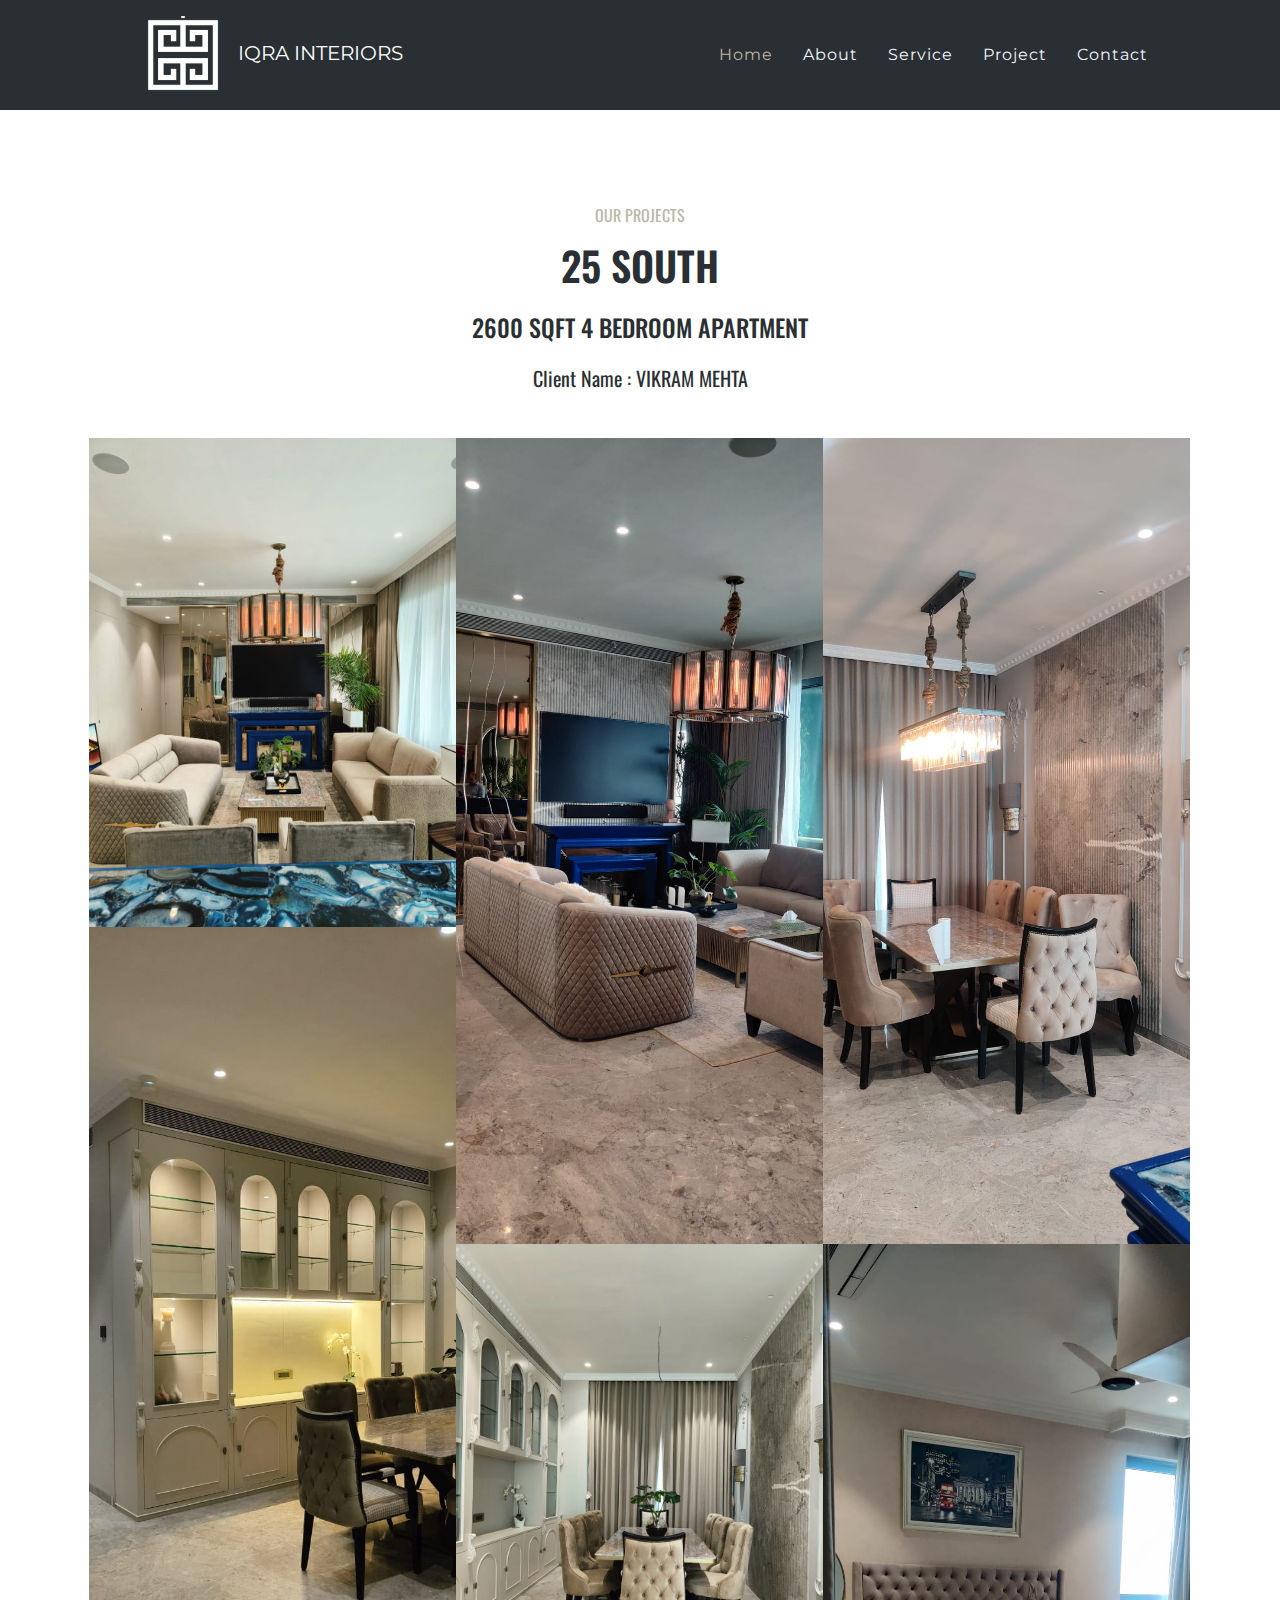
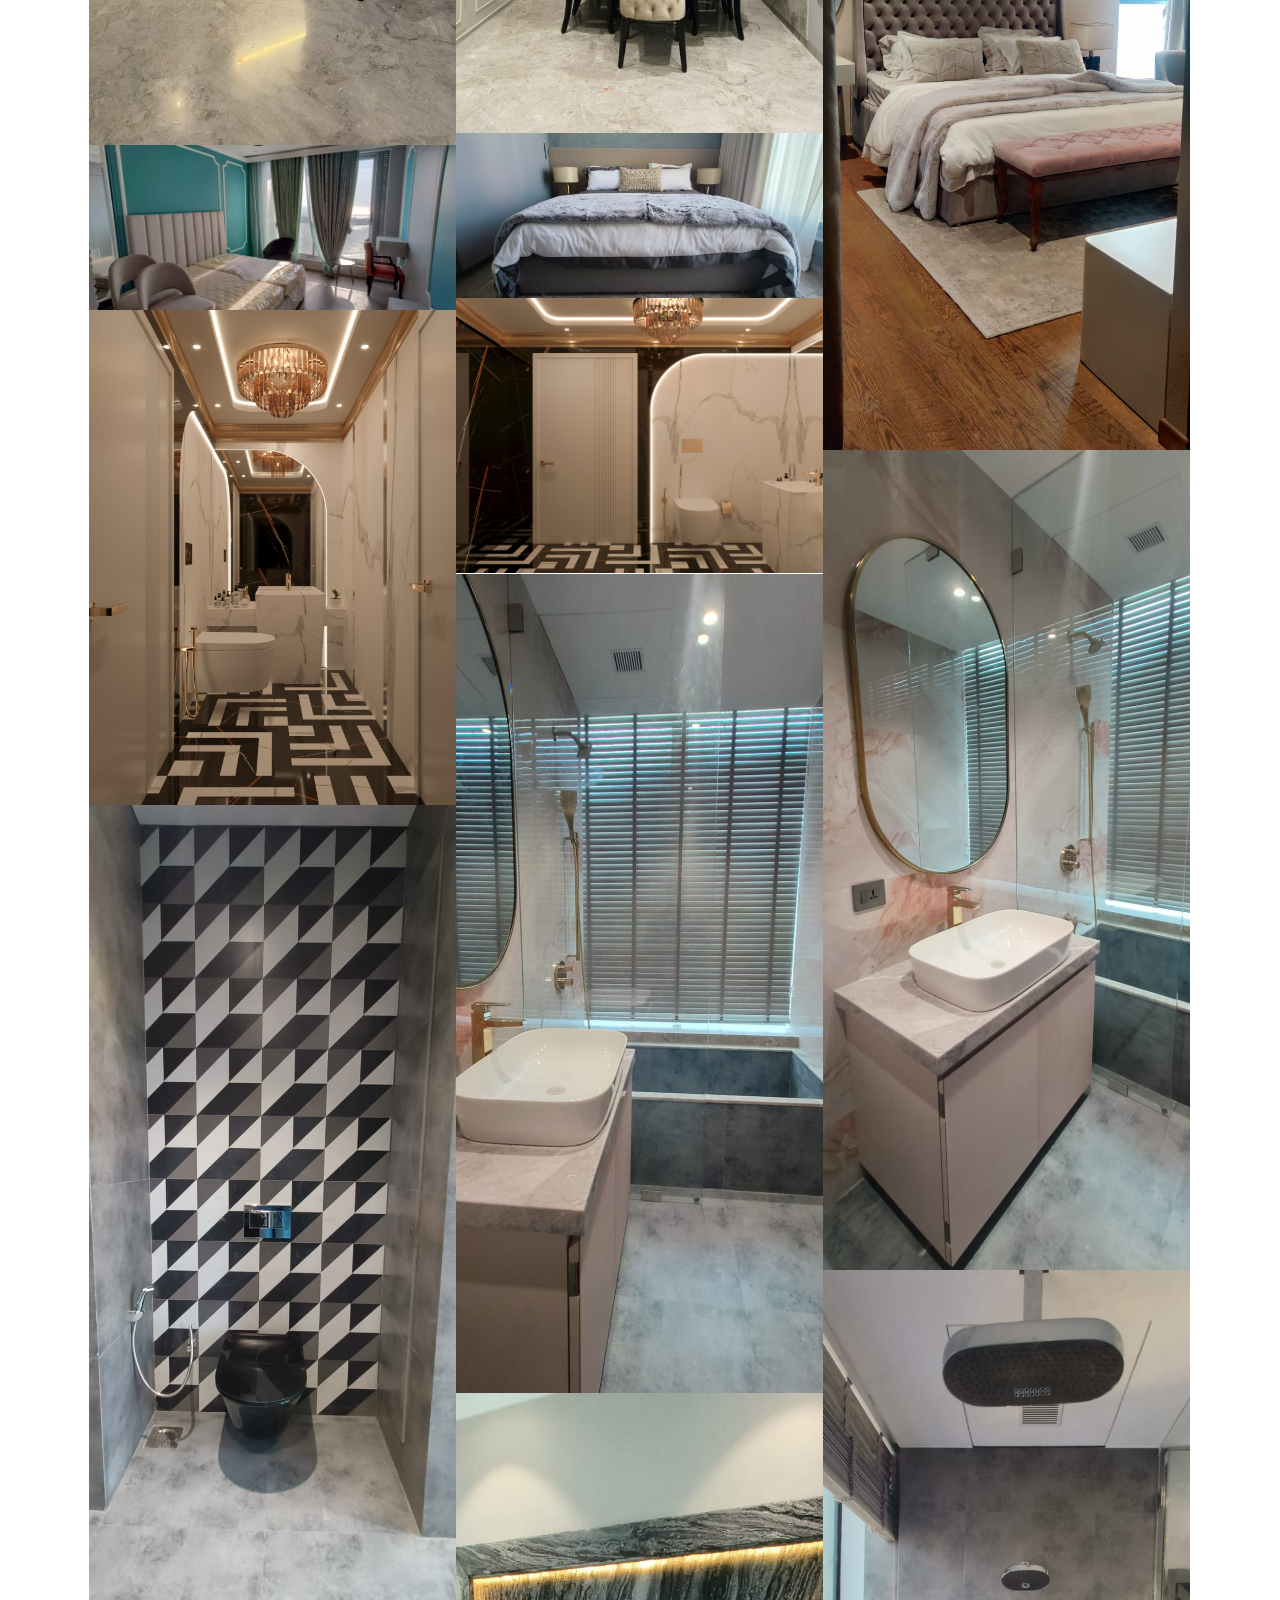
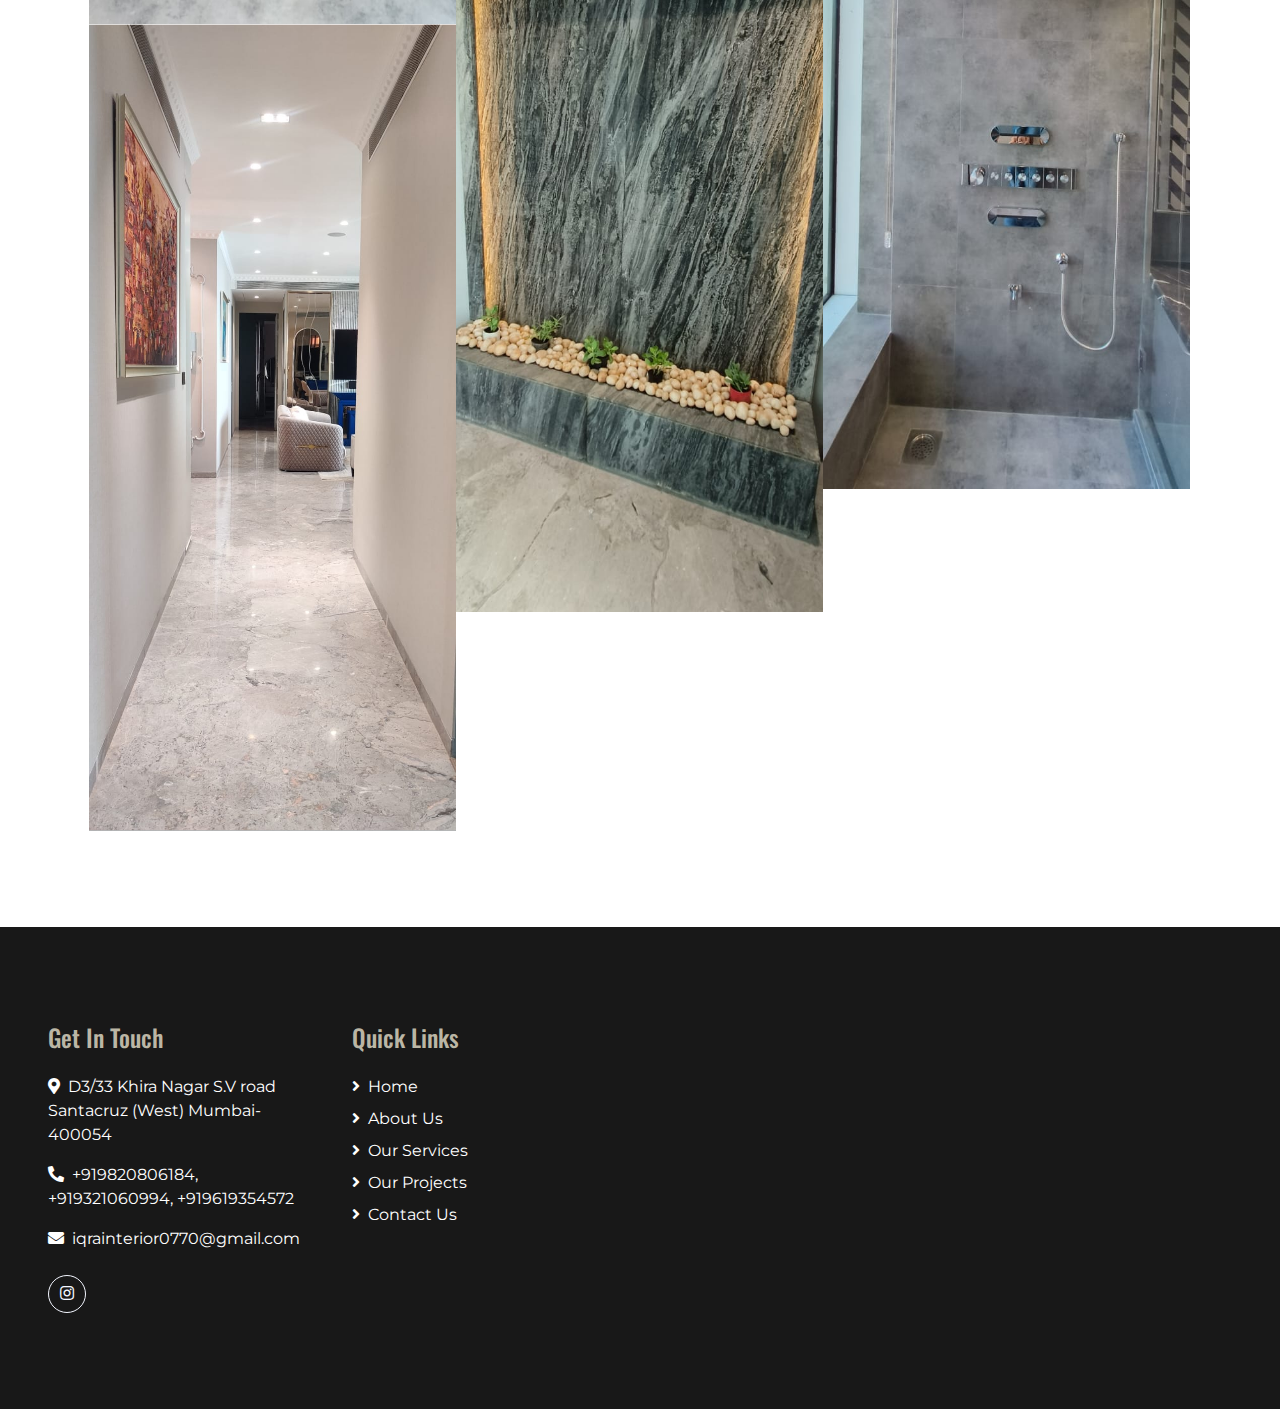
==== 25-south.html @ ab23b24f "files" ====
<!DOCTYPE html>
<html lang="en">

<head>
    <meta charset="utf-8">
    <title>IQRA INTERIORS</title>
    <meta content="width=device-width, initial-scale=1.0" name="viewport">
    <meta content="Free HTML Templates" name="keywords">
    <meta content="Free HTML Templates" name="description">

    <!-- Favicon -->
    <link href="img/logo2.png" rel="icon">

    <!-- Google Web Fonts -->
    <link href="https://fonts.googleapis.com/css2?family=Montserrat&family=Oswald:wght@400;500;600&display=swap" rel="stylesheet">

    <!-- Font Awesome -->
    <link href="https://cdnjs.cloudflare.com/ajax/libs/font-awesome/5.10.0/css/all.min.css" rel="stylesheet">

    <!-- Flaticon Font -->
    <link href="lib/flaticon/font/flaticon.css" rel="stylesheet">

    <!-- Libraries Stylesheet -->
    <link href="lib/owlcarousel/assets/owl.carousel.min.css" rel="stylesheet">
    <link href="lib/lightbox/css/lightbox.min.css" rel="stylesheet">

    <!-- Customized Bootstrap Stylesheet -->
    <link href="css/style.css" rel="stylesheet">
</head>

<body>


    <!-- Navbar Start -->
    <div class="container-fluid position-relative nav-bar p-0">
        <div class="container position-relative" style="z-index: 9;">
            <nav class="navbar navbar-expand-lg bg-secondary navbar-dark py-3 py-lg-0 pl-3 pl-lg-5">
                <a href="" class="navbar-brand">
                    <img src="img/logo2.png" alt="logo2" width="100" height="100">
                    <span class="title"> <!--style="font-family:'Courier New', Courier, monospace"-->
                        IQRA INTERIORS
                    </span>
                </a>
                <button type="button" class="navbar-toggler" data-toggle="collapse" data-target="#navbarCollapse">
                    <span class="navbar-toggler-icon"></span>
                </button>
                <div class="collapse navbar-collapse justify-content-between px-3" id="navbarCollapse">
                    <div class="navbar-nav ml-auto py-0">
                        <a href="index.html" class="nav-item nav-link active">Home</a>
                        <a href="about.html" class="nav-item nav-link">About</a>
                        <a href="service.html" class="nav-item nav-link">Service</a>
                        <a href="project.html" class="nav-item nav-link">Project</a>
                        <a href="contact.html" class="nav-item nav-link">Contact</a>
                    </div>
                </div>
            </nav>
        </div>
    </div>
    <!-- Navbar End -->


    <!-- Carousel Start -->
    <!-- <div class="container-fluid p-0">
        <div id="header-carousel" class="carousel slide" data-ride="carousel">
            <div class="carousel-inner">
                <div class="carousel-item active">
                    <img class="w-100" src="img/savoy-hall.jpg" alt="Image">
                    <div class="carousel-caption d-flex flex-column align-items-center justify-content-center">
                        <div class="p-3" style="max-width: 800px;">
                            <h4 class="text-primary text-uppercase font-weight-normal mb-md-3">Creative Interior Design</h4>
                            <h3 class="display-3 text-white mb-md-4">Improve your living space</h3>
                            <a href="" class="btn btn-primary py-md-3 px-md-5 mt-2 mt-md-4">Learn More</a>
                        </div>
                    </div>
                </div>
                <div class="carousel-item">
                    <img class="w-100" src="img/savoy-kitchen.jpg" alt="Image">
                    <div class="carousel-caption d-flex flex-column align-items-center justify-content-center">
                        <div class="p-3" style="max-width: 800px;">
                            <h4 class="text-primary text-uppercase font-weight-normal mb-md-3">Creative Interior Design</h4>
                            <h3 class="display-3 text-white mb-md-4">Modular kitchens with a creative flair</h3>
                            <a href="" class="btn btn-primary py-md-3 px-md-5 mt-2 mt-md-4">Learn More</a>
                        </div>
                    </div>
                </div>
            </div>
            <a class="carousel-control-prev" href="#header-carousel" data-slide="prev">
                <div class="btn btn-primary" style="width: 45px; height: 45px;">
                    <span class="carousel-control-prev-icon mb-n2"></span>
                </div>
            </a>
            <a class="carousel-control-next" href="#header-carousel" data-slide="next">
                <div class="btn btn-primary" style="width: 45px; height: 45px;">
                    <span class="carousel-control-next-icon mb-n2"></span>
                </div>
            </a>
        </div>
    </div> -->
    <!-- Carousel End -->



    <!-- Projects Start -->
    <div class="container-fluid py-5">
        <div class="container py-5">
            <div class="row justify-content-center">
                <div class="col-lg-6 col-md-8 col text-center mb-4">
                    <h6 class="text-primary font-weight-normal text-uppercase mb-3">Our Projects</h6>
                    <h1 class="mb-4">25 SOUTH</h1>
                    <h4 class="mb-4">2600 SQFT 4 BEDROOM APARTMENT</h4>
                    <h5 class="mb-4">Client Name : VIKRAM MEHTA</h5>
                </div>
            </div>
            <div class="row mx-1 portfolio-container">
                <div class="col-lg-4 col-md-6 col-sm-12 p-0 portfolio-item first">
                    <div class="position-relative overflow-hidden">
                        <div class="portfolio-img d-flex align-items-center justify-content-center">
                            <img class="img-fluid" src="img/25-hall2.jpeg" alt="">
                        </div>
                        <div class="portfolio-text bg-secondary d-flex flex-column align-items-center justify-content-center">
                            <h4 class="text-white mb-4"></h4>
                            <div class="d-flex align-items-center justify-content-center">
                                <!-- <a class="btn btn-outline-primary m-1" href="">
                                    <i class="fa fa-link"></i>
                                </a> -->
                                <a class="btn btn-outline-primary m-1" href="img/25-hall2.jpeg" data-lightbox="portfolio">
                                    <i class="fa fa-eye"></i>
                                </a>
                            </div>
                        </div>
                    </div>
                </div>
                <div class="col-lg-4 col-md-6 col-sm-12 p-0 portfolio-item second">
                    <div class="position-relative overflow-hidden">
                        <div class="portfolio-img d-flex align-items-center justify-content-center">
                            <img class="img-fluid" src="img/25-living.jpeg" alt="">
                        </div>
                        <div class="portfolio-text bg-secondary d-flex flex-column align-items-center justify-content-center">
                            <h4 class="text-white mb-4"></h4>
                            <div class="d-flex align-items-center justify-content-center">
                                <!-- <a class="btn btn-outline-primary m-1" href="">
                                    <i class="fa fa-link"></i>
                                </a> -->
                                <a class="btn btn-outline-primary m-1" href="img/25-living.jpeg" data-lightbox="portfolio">
                                    <i class="fa fa-eye"></i>
                                </a>
                            </div>
                        </div>
                    </div>
                </div>
                <div class="col-lg-4 col-md-6 col-sm-12 p-0 portfolio-item third">
                    <div class="position-relative overflow-hidden">
                        <div class="portfolio-img d-flex align-items-center justify-content-center">
                            <img class="img-fluid" src="img/25-dining.jpeg" alt="">
                        </div>
                        <div class="portfolio-text bg-secondary d-flex flex-column align-items-center justify-content-center">
                            <h4 class="text-white mb-4"></h4>
                            <div class="d-flex align-items-center justify-content-center">
                                <!-- <a class="btn btn-outline-primary m-1" href="">
                                    <i class="fa fa-link"></i>
                                </a> -->
                                <a class="btn btn-outline-primary m-1" href="img/25-dining.jpeg" data-lightbox="portfolio">
                                    <i class="fa fa-eye"></i>
                                </a>
                            </div>
                        </div>
                    </div>
                </div>
                <div class="col-lg-4 col-md-6 col-sm-12 p-0 portfolio-item first">
                    <div class="position-relative overflow-hidden">
                        <div class="portfolio-img d-flex align-items-center justify-content-center">
                            <img class="img-fluid" src="img/25-dining2.jpeg" alt="">
                        </div>
                        <div class="portfolio-text bg-secondary d-flex flex-column align-items-center justify-content-center">
                            <h4 class="text-white mb-4"></h4>
                            <div class="d-flex align-items-center justify-content-center">
                                <!-- <a class="btn btn-outline-primary m-1" href="">
                                    <i class="fa fa-link"></i>
                                </a> -->
                                <a class="btn btn-outline-primary m-1" href="img/25-dining2.jpeg" data-lightbox="portfolio">
                                    <i class="fa fa-eye"></i>
                                </a>
                            </div>
                        </div>
                    </div>
                </div>
                <div class="col-lg-4 col-md-6 col-sm-12 p-0 portfolio-item second">
                    <div class="position-relative overflow-hidden">
                        <div class="portfolio-img d-flex align-items-center justify-content-center">
                            <img class="img-fluid" src="img/25-dining4.jpeg" alt="">
                        </div>
                        <div class="portfolio-text bg-secondary d-flex flex-column align-items-center justify-content-center">
                            <h4 class="text-white mb-4"></h4>
                            <div class="d-flex align-items-center justify-content-center">
                                <!-- <a class="btn btn-outline-primary m-1" href="">
                                    <i class="fa fa-link"></i>
                                </a> -->
                                <a class="btn btn-outline-primary m-1" href="img/25-dining4.jpeg" data-lightbox="portfolio">
                                    <i class="fa fa-eye"></i>
                                </a>
                            </div>
                        </div>
                    </div>
                </div>
                <div class="col-lg-4 col-md-6 col-sm-12 p-0 portfolio-item third">
                    <div class="position-relative overflow-hidden">
                        <div class="portfolio-img d-flex align-items-center justify-content-center">
                            <img class="img-fluid" src="img/25-room.jpeg" alt="">
                        </div>
                        <div class="portfolio-text bg-secondary d-flex flex-column align-items-center justify-content-center">
                            <h4 class="text-white mb-4"></h4>
                            <div class="d-flex align-items-center justify-content-center">
                                <!-- <a class="btn btn-outline-primary m-1" href="">
                                    <i class="fa fa-link"></i>
                                </a> -->
                                <a class="btn btn-outline-primary m-1" href="img/25-room.jpeg" data-lightbox="portfolio">
                                    <i class="fa fa-eye"></i>
                                </a>
                            </div>
                        </div>
                    </div>
                </div>
                <div class="col-lg-4 col-md-6 col-sm-12 p-0 portfolio-item third">
                    <div class="position-relative overflow-hidden">
                        <div class="portfolio-img d-flex align-items-center justify-content-center">
                            <img class="img-fluid" src="img/25-room2.jpeg" alt="">
                        </div>
                        <div class="portfolio-text bg-secondary d-flex flex-column align-items-center justify-content-center">
                            <h4 class="text-white mb-4"></h4>
                            <div class="d-flex align-items-center justify-content-center">
                                <!-- <a class="btn btn-outline-primary m-1" href="">
                                    <i class="fa fa-link"></i>
                                </a> -->
                                <a class="btn btn-outline-primary m-1" href="img/25-room2.jpeg" data-lightbox="portfolio">
                                    <i class="fa fa-eye"></i>
                                </a>
                            </div>
                        </div>
                    </div>
                </div>
                <div class="col-lg-4 col-md-6 col-sm-12 p-0 portfolio-item third">
                    <div class="position-relative overflow-hidden">
                        <div class="portfolio-img d-flex align-items-center justify-content-center">
                            <img class="img-fluid" src="img/25-room3.jpeg" alt="">
                        </div>
                        <div class="portfolio-text bg-secondary d-flex flex-column align-items-center justify-content-center">
                            <h4 class="text-white mb-4"></h4>
                            <div class="d-flex align-items-center justify-content-center">
                                <!-- <a class="btn btn-outline-primary m-1" href="">
                                    <i class="fa fa-link"></i>
                                </a> -->
                                <a class="btn btn-outline-primary m-1" href="img/25-room3.jpeg" data-lightbox="portfolio">
                                    <i class="fa fa-eye"></i>
                                </a>
                            </div>
                        </div>
                    </div>
                </div>
                <div class="col-lg-4 col-md-6 col-sm-12 p-0 portfolio-item third">
                    <div class="position-relative overflow-hidden">
                        <div class="portfolio-img d-flex align-items-center justify-content-center">
                            <img class="img-fluid" src="img/25-bath-new (1).jpeg" alt="">
                        </div>
                        <div class="portfolio-text bg-secondary d-flex flex-column align-items-center justify-content-center">
                            <h4 class="text-white mb-4"></h4>
                            <div class="d-flex align-items-center justify-content-center">
                                <!-- <a class="btn btn-outline-primary m-1" href="">
                                    <i class="fa fa-link"></i>
                                </a> -->
                                <a class="btn btn-outline-primary m-1" href="img/25-bath-new (1).jpeg" data-lightbox="portfolio">
                                    <i class="fa fa-eye"></i>
                                </a>
                            </div>
                        </div>
                    </div>
                </div>
                <div class="col-lg-4 col-md-6 col-sm-12 p-0 portfolio-item third">
                    <div class="position-relative overflow-hidden">
                        <div class="portfolio-img d-flex align-items-center justify-content-center">
                            <img class="img-fluid" src="img/25-bath-new (2).jpeg" alt="">
                        </div>
                        <div class="portfolio-text bg-secondary d-flex flex-column align-items-center justify-content-center">
                            <h4 class="text-white mb-4"></h4>
                            <div class="d-flex align-items-center justify-content-center">
                                <!-- <a class="btn btn-outline-primary m-1" href="">
                                    <i class="fa fa-link"></i>
                                </a> -->
                                <a class="btn btn-outline-primary m-1" href="img/25-bath-new (2).jpeg" data-lightbox="portfolio">
                                    <i class="fa fa-eye"></i>
                                </a>
                            </div>
                        </div>
                    </div>
                </div>
                <div class="col-lg-4 col-md-6 col-sm-12 p-0 portfolio-item third">
                    <div class="position-relative overflow-hidden">
                        <div class="portfolio-img d-flex align-items-center justify-content-center">
                            <img class="img-fluid" src="img/25-bath.jpeg" alt="">
                        </div>
                        <div class="portfolio-text bg-secondary d-flex flex-column align-items-center justify-content-center">
                            <h4 class="text-white mb-4"></h4>
                            <div class="d-flex align-items-center justify-content-center">
                                <!-- <a class="btn btn-outline-primary m-1" href="">
                                    <i class="fa fa-link"></i>
                                </a> -->
                                <a class="btn btn-outline-primary m-1" href="img/25-bath.jpeg" data-lightbox="portfolio">
                                    <i class="fa fa-eye"></i>
                                </a>
                            </div>
                        </div>
                    </div>
                </div>
                <div class="col-lg-4 col-md-6 col-sm-12 p-0 portfolio-item third">
                    <div class="position-relative overflow-hidden">
                        <div class="portfolio-img d-flex align-items-center justify-content-center">
                            <img class="img-fluid" src="img/25-bath2.jpeg" alt="">
                        </div>
                        <div class="portfolio-text bg-secondary d-flex flex-column align-items-center justify-content-center">
                            <h4 class="text-white mb-4"></h4>
                            <div class="d-flex align-items-center justify-content-center">
                                <!-- <a class="btn btn-outline-primary m-1" href="">
                                    <i class="fa fa-link"></i>
                                </a> -->
                                <a class="btn btn-outline-primary m-1" href="img/25-bath2.jpeg" data-lightbox="portfolio">
                                    <i class="fa fa-eye"></i>
                                </a>
                            </div>
                        </div>
                    </div>
                </div>
                <div class="col-lg-4 col-md-6 col-sm-12 p-0 portfolio-item third">
                    <div class="position-relative overflow-hidden">
                        <div class="portfolio-img d-flex align-items-center justify-content-center">
                            <img class="img-fluid" src="img/25-bath3.jpeg" alt="">
                        </div>
                        <div class="portfolio-text bg-secondary d-flex flex-column align-items-center justify-content-center">
                            <h4 class="text-white mb-4"></h4>
                            <div class="d-flex align-items-center justify-content-center">
                                <!-- <a class="btn btn-outline-primary m-1" href="">
                                    <i class="fa fa-link"></i>
                                </a> -->
                                <a class="btn btn-outline-primary m-1" href="img/25-bath3.jpeg" data-lightbox="portfolio">
                                    <i class="fa fa-eye"></i>
                                </a>
                            </div>
                        </div>
                    </div>
                </div>
                <div class="col-lg-4 col-md-6 col-sm-12 p-0 portfolio-item third">
                    <div class="position-relative overflow-hidden">
                        <div class="portfolio-img d-flex align-items-center justify-content-center">
                            <img class="img-fluid" src="img/25-bath4.jpeg" alt="">
                        </div>
                        <div class="portfolio-text bg-secondary d-flex flex-column align-items-center justify-content-center">
                            <h4 class="text-white mb-4"></h4>
                            <div class="d-flex align-items-center justify-content-center">
                                <!-- <a class="btn btn-outline-primary m-1" href="">
                                    <i class="fa fa-link"></i>
                                </a> -->
                                <a class="btn btn-outline-primary m-1" href="img/25-bath4.jpeg" data-lightbox="portfolio">
                                    <i class="fa fa-eye"></i>
                                </a>
                            </div>
                        </div>
                    </div>
                </div>
                <div class="col-lg-4 col-md-6 col-sm-12 p-0 portfolio-item third">
                    <div class="position-relative overflow-hidden">
                        <div class="portfolio-img d-flex align-items-center justify-content-center">
                            <img class="img-fluid" src="img/25-entrancne.jpeg" alt="">
                        </div>
                        <div class="portfolio-text bg-secondary d-flex flex-column align-items-center justify-content-center">
                            <h4 class="text-white mb-4"></h4>
                            <div class="d-flex align-items-center justify-content-center">
                                <!-- <a class="btn btn-outline-primary m-1" href="">
                                    <i class="fa fa-link"></i>
                                </a> -->
                                <a class="btn btn-outline-primary m-1" href="img/25-entrancne.jpeg" data-lightbox="portfolio">
                                    <i class="fa fa-eye"></i>
                                </a>
                            </div>
                        </div>
                    </div>
                </div>
                <div class="col-lg-4 col-md-6 col-sm-12 p-0 portfolio-item third">
                    <div class="position-relative overflow-hidden">
                        <div class="portfolio-img d-flex align-items-center justify-content-center">
                            <img class="img-fluid" src="img/25-passage.jpeg" alt="">
                        </div>
                        <div class="portfolio-text bg-secondary d-flex flex-column align-items-center justify-content-center">
                            <h4 class="text-white mb-4"></h4>
                            <div class="d-flex align-items-center justify-content-center">
                                <!-- <a class="btn btn-outline-primary m-1" href="">
                                    <i class="fa fa-link"></i>
                                </a> -->
                                <a class="btn btn-outline-primary m-1" href="img/25-passage.jpeg" data-lightbox="portfolio">
                                    <i class="fa fa-eye"></i>
                                </a>
                            </div>
                        </div>
                    </div>
                </div>
            </div>
        </div>
    </div>
    <!-- Projects End -->




    <!-- Footer Start -->
    <div class="container-fluid bg-dark text-white py-5 px-sm-3 px-md-5">
        <div class="row pt-5">
            <div class="col-lg-3 col-md-6 mb-5">
                <h4 class="text-primary mb-4">Get In Touch</h4>
                <p><i class="fa fa-map-marker-alt mr-2"></i>D3/33 Khira Nagar S.V road Santacruz (West) Mumbai-400054</p>
                <p><i class="fa fa-phone-alt mr-2"></i>+919820806184, +919321060994, +919619354572</p>
                <p><i class="fa fa-envelope mr-2"></i>iqrainterior0770@gmail.com</p>
                <div class="d-flex justify-content-start mt-4">
                    <!-- <a class="btn btn-outline-light rounded-circle text-center mr-2 px-0" style="width: 38px; height: 38px;" href="#"><i class="fab fa-twitter"></i></a>
                    <a class="btn btn-outline-light rounded-circle text-center mr-2 px-0" style="width: 38px; height: 38px;" href="#"><i class="fab fa-facebook-f"></i></a>
                    <a class="btn btn-outline-light rounded-circle text-center mr-2 px-0" style="width: 38px; height: 38px;" href="#"><i class="fab fa-linkedin-in"></i></a> -->
                    <a class="btn btn-outline-light rounded-circle text-center mr-2 px-0" style="width: 38px; height: 38px;" href="https://www.instagram.com/iqrainterior0770/?utm_source=qr&igsh=MXN2aGV3ZG82OXl6aw%3D%3D"><i class="fab fa-instagram"></i></a>
                </div>
            </div>
            <div class="col-lg-3 col-md-6 mb-5">
                <h4 class="text-primary mb-4">Quick Links</h4>
                <div class="d-flex flex-column justify-content-start">
                    <a class="text-white mb-2" href="index.html"><i class="fa fa-angle-right mr-2"></i>Home</a>
                    <a class="text-white mb-2" href="about.html"><i class="fa fa-angle-right mr-2"></i>About Us</a>
                    <a class="text-white mb-2" href="service.html"><i class="fa fa-angle-right mr-2"></i>Our Services</a>
                    <a class="text-white mb-2" href="project.html"><i class="fa fa-angle-right mr-2"></i>Our Projects</a>
                    <a class="text-white" href="contact.html"><i class="fa fa-angle-right mr-2"></i>Contact Us</a>
                </div>
            </div>
        </div>
    </div>
    <!-- Footer End -->


    <!-- Back to Top -->
    <a href="#" class="btn btn-lg btn-primary back-to-top"><i class="fa fa-angle-double-up"></i></a>


    <!-- JavaScript Libraries -->
    <script src="https://code.jquery.com/jquery-3.4.1.min.js"></script>
    <script src="https://stackpath.bootstrapcdn.com/bootstrap/4.4.1/js/bootstrap.bundle.min.js"></script>
    <script src="lib/easing/easing.min.js"></script>
    <script src="lib/owlcarousel/owl.carousel.min.js"></script>
    <script src="lib/isotope/isotope.pkgd.min.js"></script>
    <script src="lib/lightbox/js/lightbox.min.js"></script>

    <!-- Contact Javascript File -->
    <script src="mail/jqBootstrapValidation.min.js"></script>
    <script src="mail/contact.js"></script>

    <!-- Template Javascript -->
    <script src="js/main.js"></script>

    <!--New code for refresh and no overlay with footer-->
    <script src="path/to/jquery.min.js"></script> <!-- Add jQuery -->
    <script src="path/to/bootstrap.bundle.min.js"></script> <!-- Add Bootstrap JS -->
    <script src="path/to/lightbox-plus-jquery.min.js"></script> <!-- Add Lightbox JS -->
    <script>
        $(document).ready(function() {
            // Ensure images are fully loaded before adjusting the layout
            $('img').on('load', function() {
                // Code to adjust layout or reflow
                $('.portfolio-container').masonry({
                    itemSelector: '.portfolio-item'
                });
            }).each(function() {
                if (this.complete) $(this).trigger('load');
            });
        });
    </script>
</body>

</html>
---- lib/flaticon/font/flaticon.css ----
@font-face {
  font-family: "Flaticon";
  src: url("./Flaticon.eot");
  src: url("./Flaticon.eot?#iefix") format("embedded-opentype"),
       url("./Flaticon.woff2") format("woff2"),
       url("./Flaticon.woff") format("woff"),
       url("./Flaticon.ttf") format("truetype"),
       url("./Flaticon.svg#Flaticon") format("svg");
  font-weight: normal;
  font-style: normal;
}

@media screen and (-webkit-min-device-pixel-ratio:0) {
  @font-face {
    font-family: "Flaticon";
    src: url("./Flaticon.svg#Flaticon") format("svg");
  }
}

[class^="flaticon-"]:before, [class*=" flaticon-"]:before,
[class^="flaticon-"]:after, [class*=" flaticon-"]:after {
  font-family: Flaticon;
        font-size: 20px;
font-style: normal;
margin-left: 20px;
}

.flaticon-stairs:before { content: "\f100"; }
.flaticon-living-room:before { content: "\f101"; }
.flaticon-brickwall:before { content: "\f102"; }
.flaticon-kitchen:before { content: "\f103"; }
.flaticon-bedroom:before { content: "\f104"; }
.flaticon-house:before { content: "\f105"; }
.flaticon-bathroom:before { content: "\f106"; }
.flaticon-office:before { content: "\f107"; }
.flaticon-email:before { content: "\f108"; }
.flaticon-telephone:before { content: "\f109"; }
---- css/style.css ----
/******* Bootstrap Theming ********/
/*!
 * Bootstrap v4.5.3 (https://getbootstrap.com/)
 * Copyright 2011-2020 The Bootstrap Authors
 * Copyright 2011-2020 Twitter, Inc.
 * Licensed under MIT (https://github.com/twbs/bootstrap/blob/main/LICENSE)
 */
:root {
  --blue: #007bff;
  --indigo: #6610f2;
  --purple: #6f42c1;
  --pink: #e83e8c;
  --red: #dc3545;
  --orange: #fd7e14;
  --yellow: #ffc107;
  --green: #28a745;
  --teal: #20c997;
  --cyan: #17a2b8;
  --white: #fff;
  --gray: #6c757d;
  --gray-dark: #343a40;
  --primary: #BBB6A5;
  --secondary: #2A2F33;
  --success: #28a745;
  --info: #17a2b8;
  --warning: #ffc107;
  --danger: #dc3545;
  --light: #F3F6FF;
  --dark: #181818;
  --breakpoint-xs: 0;
  --breakpoint-sm: 576px;
  --breakpoint-md: 768px;
  --breakpoint-lg: 992px;
  --breakpoint-xl: 1200px;
  --font-family-sans-serif: "Montserrat", sans-serif;
  --font-family-monospace: SFMono-Regular, Menlo, Monaco, Consolas, "Liberation Mono", "Courier New", monospace;
}

*,
*::before,
*::after {
  box-sizing: border-box;
}

html {
  font-family: sans-serif;
  line-height: 1.15;
  -webkit-text-size-adjust: 100%;
  -webkit-tap-highlight-color: rgba(0, 0, 0, 0);
}

article, aside, figcaption, figure, footer, header, hgroup, main, nav, section {
  display: block;
}

body {
  margin: 0;
  font-family: "Montserrat", sans-serif;
  font-size: 1rem;
  font-weight: 400;
  line-height: 1.5;
  color: #777777;
  text-align: left;
  background-color: #fff;
}

[tabindex="-1"]:focus:not(:focus-visible) {
  outline: 0 !important;
}

hr {
  box-sizing: content-box;
  height: 0;
  overflow: visible;
}

h1, h2, h3, h4, h5, h6 {
  margin-top: 0;
  margin-bottom: 0.5rem;
}

p {
  margin-top: 0;
  margin-bottom: 1rem;
}

abbr[title],
abbr[data-original-title] {
  text-decoration: underline;
  text-decoration: underline dotted;
  cursor: help;
  border-bottom: 0;
  text-decoration-skip-ink: none;
}

address {
  margin-bottom: 1rem;
  font-style: normal;
  line-height: inherit;
}

ol,
ul,
dl {
  margin-top: 0;
  margin-bottom: 1rem;
}

ol ol,
ul ul,
ol ul,
ul ol {
  margin-bottom: 0;
}

dt {
  font-weight: 700;
}

dd {
  margin-bottom: .5rem;
  margin-left: 0;
}

blockquote {
  margin: 0 0 1rem;
}

b,
strong {
  font-weight: bolder;
}

small {
  font-size: 80%;
}

sub,
sup {
  position: relative;
  font-size: 75%;
  line-height: 0;
  vertical-align: baseline;
}

sub {
  bottom: -.25em;
}

sup {
  top: -.5em;
}

a {
  color: #BBB6A5;
  text-decoration: none;
  background-color: transparent;
}

a:hover {
  color: #cc902a;
  text-decoration: underline;
}

a:not([href]):not([class]) {
  color: inherit;
  text-decoration: none;
}

a:not([href]):not([class]):hover {
  color: inherit;
  text-decoration: none;
}

pre,
code,
kbd,
samp {
  font-family: SFMono-Regular, Menlo, Monaco, Consolas, "Liberation Mono", "Courier New", monospace;
  font-size: 1em;
}

pre {
  margin-top: 0;
  margin-bottom: 1rem;
  overflow: auto;
  -ms-overflow-style: scrollbar;
}

figure {
  margin: 0 0 1rem;
}

img {
  vertical-align: middle;
  border-style: none;
}

svg {
  overflow: hidden;
  vertical-align: middle;
}

table {
  border-collapse: collapse;
}

caption {
  padding-top: 0.75rem;
  padding-bottom: 0.75rem;
  color: #6c757d;
  text-align: left;
  caption-side: bottom;
}

th {
  text-align: inherit;
  text-align: -webkit-match-parent;
}

label {
  display: inline-block;
  margin-bottom: 0.5rem;
}

button {
  border-radius: 0;
}

button:focus {
  outline: 1px dotted;
  outline: 5px auto -webkit-focus-ring-color;
}

input,
button,
select,
optgroup,
textarea {
  margin: 0;
  font-family: inherit;
  font-size: inherit;
  line-height: inherit;
}

button,
input {
  overflow: visible;
}

button,
select {
  text-transform: none;
}

[role="button"] {
  cursor: pointer;
}

select {
  word-wrap: normal;
}

button,
[type="button"],
[type="reset"],
[type="submit"] {
  -webkit-appearance: button;
}

button:not(:disabled),
[type="button"]:not(:disabled),
[type="reset"]:not(:disabled),
[type="submit"]:not(:disabled) {
  cursor: pointer;
}

button::-moz-focus-inner,
[type="button"]::-moz-focus-inner,
[type="reset"]::-moz-focus-inner,
[type="submit"]::-moz-focus-inner {
  padding: 0;
  border-style: none;
}

input[type="radio"],
input[type="checkbox"] {
  box-sizing: border-box;
  padding: 0;
}

textarea {
  overflow: auto;
  resize: vertical;
}

fieldset {
  min-width: 0;
  padding: 0;
  margin: 0;
  border: 0;
}

legend {
  display: block;
  width: 100%;
  max-width: 100%;
  padding: 0;
  margin-bottom: .5rem;
  font-size: 1.5rem;
  line-height: inherit;
  color: inherit;
  white-space: normal;
}

@media (max-width: 1200px) {
  legend {
    font-size: calc(1.275rem + 0.3vw) ;
  }
}

progress {
  vertical-align: baseline;
}

[type="number"]::-webkit-inner-spin-button,
[type="number"]::-webkit-outer-spin-button {
  height: auto;
}

[type="search"] {
  outline-offset: -2px;
  -webkit-appearance: none;
}

[type="search"]::-webkit-search-decoration {
  -webkit-appearance: none;
}

::-webkit-file-upload-button {
  font: inherit;
  -webkit-appearance: button;
}

output {
  display: inline-block;
}

summary {
  display: list-item;
  cursor: pointer;
}

template {
  display: none;
}

[hidden] {
  display: none !important;
}

h1, h2, h3, h4, h5, h6,
.h1, .h2, .h3, .h4, .h5, .h6 {
  margin-bottom: 0.5rem;
  font-family: "Oswald", sans-serif;
  font-weight: 500;
  line-height: 1.2;
  color: #2A2F33;
}

h1, .h1 {
  font-size: 2.5rem;
}

@media (max-width: 1200px) {
  h1, .h1 {
    font-size: calc(1.375rem + 1.5vw) ;
  }
}

h2, .h2 {
  font-size: 2rem;
}

@media (max-width: 1200px) {
  h2, .h2 {
    font-size: calc(1.325rem + 0.9vw) ;
  }
}

h3, .h3 {
  font-size: 1.75rem;
}

@media (max-width: 1200px) {
  h3, .h3 {
    font-size: calc(1.3rem + 0.6vw) ;
  }
}

h4, .h4 {
  font-size: 1.5rem;
}

@media (max-width: 1200px) {
  h4, .h4 {
    font-size: calc(1.275rem + 0.3vw) ;
  }
}

h5, .h5 {
  font-size: 1.25rem;
}

h6, .h6 {
  font-size: 1rem;
}

.lead {
  font-size: 1.25rem;
  font-weight: 300;
}

.display-1 {
  font-size: 6rem;
  font-weight: 300;
  line-height: 1.2;
}

@media (max-width: 1200px) {
  .display-1 {
    font-size: calc(1.725rem + 5.7vw) ;
  }
}

.display-2 {
  font-size: 5.5rem;
  font-weight: 300;
  line-height: 1.2;
}

@media (max-width: 1200px) {
  .display-2 {
    font-size: calc(1.675rem + 5.1vw) ;
  }
}

.display-3 {
  font-size: 4.5rem;
  font-weight: 300;
  line-height: 1.2;
}

@media (max-width: 1200px) {
  .display-3 {
    font-size: calc(1.575rem + 3.9vw) ;
  }
}

.display-4 {
  font-size: 3.5rem;
  font-weight: 300;
  line-height: 1.2;
}

@media (max-width: 1200px) {
  .display-4 {
    font-size: calc(1.475rem + 2.7vw) ;
  }
}

hr {
  margin-top: 1rem;
  margin-bottom: 1rem;
  border: 0;
  border-top: 1px solid rgba(0, 0, 0, 0.1);
}

small,
.small {
  font-size: 80%;
  font-weight: 400;
}

mark,
.mark {
  padding: 0.2em;
  background-color: #fcf8e3;
}

.list-unstyled {
  padding-left: 0;
  list-style: none;
}

.list-inline {
  padding-left: 0;
  list-style: none;
}

.list-inline-item {
  display: inline-block;
}

.list-inline-item:not(:last-child) {
  margin-right: 0.5rem;
}

.initialism {
  font-size: 90%;
  text-transform: uppercase;
}

.blockquote {
  margin-bottom: 1rem;
  font-size: 1.25rem;
}

.blockquote-footer {
  display: block;
  font-size: 80%;
  color: #6c757d;
}

.blockquote-footer::before {
  content: "\2014\00A0";
}

.img-fluid {
  max-width: 100%;
  height: auto;
}

.img-thumbnail {
  padding: 0.25rem;
  background-color: #fff;
  border: 1px solid #dee2e6;
  max-width: 100%;
  height: auto;
}

.figure {
  display: inline-block;
}

.figure-img {
  margin-bottom: 0.5rem;
  line-height: 1;
}

.figure-caption {
  font-size: 90%;
  color: #6c757d;
}

code {
  font-size: 87.5%;
  color: #e83e8c;
  word-wrap: break-word;
}

a > code {
  color: inherit;
}

kbd {
  padding: 0.2rem 0.4rem;
  font-size: 87.5%;
  color: #fff;
  background-color: #212529;
}

kbd kbd {
  padding: 0;
  font-size: 100%;
  font-weight: 700;
}

pre {
  display: block;
  font-size: 87.5%;
  color: #212529;
}

pre code {
  font-size: inherit;
  color: inherit;
  word-break: normal;
}

.pre-scrollable {
  max-height: 340px;
  overflow-y: scroll;
}

.container,
.container-fluid,
.container-sm,
.container-md,
.container-lg,
.container-xl {
  width: 100%;
  padding-right: 15px;
  padding-left: 15px;
  margin-right: auto;
  margin-left: auto;
}

@media (min-width: 576px) {
  .container, .container-sm {
    max-width: 540px;
  }
}

@media (min-width: 768px) {
  .container, .container-sm, .container-md {
    max-width: 720px;
  }
}

@media (min-width: 992px) {
  .container, .container-sm, .container-md, .container-lg {
    max-width: 960px;
  }
}

@media (min-width: 1200px) {
  .container, .container-sm, .container-md, .container-lg, .container-xl {
    max-width: 1140px;
  }
}

.row {
  display: flex;
  flex-wrap: wrap;
  margin-right: -15px;
  margin-left: -15px;
}

.no-gutters {
  margin-right: 0;
  margin-left: 0;
}

.no-gutters > .col,
.no-gutters > [class*="col-"] {
  padding-right: 0;
  padding-left: 0;
}

.col-1, .col-2, .col-3, .col-4, .col-5, .col-6, .col-7, .col-8, .col-9, .col-10, .col-11, .col-12, .col,
.col-auto, .col-sm-1, .col-sm-2, .col-sm-3, .col-sm-4, .col-sm-5, .col-sm-6, .col-sm-7, .col-sm-8, .col-sm-9, .col-sm-10, .col-sm-11, .col-sm-12, .col-sm,
.col-sm-auto, .col-md-1, .col-md-2, .col-md-3, .col-md-4, .col-md-5, .col-md-6, .col-md-7, .col-md-8, .col-md-9, .col-md-10, .col-md-11, .col-md-12, .col-md,
.col-md-auto, .col-lg-1, .col-lg-2, .col-lg-3, .col-lg-4, .col-lg-5, .col-lg-6, .col-lg-7, .col-lg-8, .col-lg-9, .col-lg-10, .col-lg-11, .col-lg-12, .col-lg,
.col-lg-auto, .col-xl-1, .col-xl-2, .col-xl-3, .col-xl-4, .col-xl-5, .col-xl-6, .col-xl-7, .col-xl-8, .col-xl-9, .col-xl-10, .col-xl-11, .col-xl-12, .col-xl,
.col-xl-auto {
  position: relative;
  width: 100%;
  padding-right: 15px;
  padding-left: 15px;
}

.col {
  flex-basis: 0;
  flex-grow: 1;
  max-width: 100%;
}

.row-cols-1 > * {
  flex: 0 0 100%;
  max-width: 100%;
}

.row-cols-2 > * {
  flex: 0 0 50%;
  max-width: 50%;
}

.row-cols-3 > * {
  flex: 0 0 33.33333%;
  max-width: 33.33333%;
}

.row-cols-4 > * {
  flex: 0 0 25%;
  max-width: 25%;
}

.row-cols-5 > * {
  flex: 0 0 20%;
  max-width: 20%;
}

.row-cols-6 > * {
  flex: 0 0 16.66667%;
  max-width: 16.66667%;
}

.col-auto {
  flex: 0 0 auto;
  width: auto;
  max-width: 100%;
}

.col-1 {
  flex: 0 0 8.33333%;
  max-width: 8.33333%;
}

.col-2 {
  flex: 0 0 16.66667%;
  max-width: 16.66667%;
}

.col-3 {
  flex: 0 0 25%;
  max-width: 25%;
}

.col-4 {
  flex: 0 0 33.33333%;
  max-width: 33.33333%;
}

.col-5 {
  flex: 0 0 41.66667%;
  max-width: 41.66667%;
}

.col-6 {
  flex: 0 0 50%;
  max-width: 50%;
}

.col-7 {
  flex: 0 0 58.33333%;
  max-width: 58.33333%;
}

.col-8 {
  flex: 0 0 66.66667%;
  max-width: 66.66667%;
}

.col-9 {
  flex: 0 0 75%;
  max-width: 75%;
}

.col-10 {
  flex: 0 0 83.33333%;
  max-width: 83.33333%;
}

.col-11 {
  flex: 0 0 91.66667%;
  max-width: 91.66667%;
}

.col-12 {
  flex: 0 0 100%;
  max-width: 100%;
}

.order-first {
  order: -1;
}

.order-last {
  order: 13;
}

.order-0 {
  order: 0;
}

.order-1 {
  order: 1;
}

.order-2 {
  order: 2;
}

.order-3 {
  order: 3;
}

.order-4 {
  order: 4;
}

.order-5 {
  order: 5;
}

.order-6 {
  order: 6;
}

.order-7 {
  order: 7;
}

.order-8 {
  order: 8;
}

.order-9 {
  order: 9;
}

.order-10 {
  order: 10;
}

.order-11 {
  order: 11;
}

.order-12 {
  order: 12;
}

.offset-1 {
  margin-left: 8.33333%;
}

.offset-2 {
  margin-left: 16.66667%;
}

.offset-3 {
  margin-left: 25%;
}

.offset-4 {
  margin-left: 33.33333%;
}

.offset-5 {
  margin-left: 41.66667%;
}

.offset-6 {
  margin-left: 50%;
}

.offset-7 {
  margin-left: 58.33333%;
}

.offset-8 {
  margin-left: 66.66667%;
}

.offset-9 {
  margin-left: 75%;
}

.offset-10 {
  margin-left: 83.33333%;
}

.offset-11 {
  margin-left: 91.66667%;
}

@media (min-width: 576px) {
  .col-sm {
    flex-basis: 0;
    flex-grow: 1;
    max-width: 100%;
  }
  .row-cols-sm-1 > * {
    flex: 0 0 100%;
    max-width: 100%;
  }
  .row-cols-sm-2 > * {
    flex: 0 0 50%;
    max-width: 50%;
  }
  .row-cols-sm-3 > * {
    flex: 0 0 33.33333%;
    max-width: 33.33333%;
  }
  .row-cols-sm-4 > * {
    flex: 0 0 25%;
    max-width: 25%;
  }
  .row-cols-sm-5 > * {
    flex: 0 0 20%;
    max-width: 20%;
  }
  .row-cols-sm-6 > * {
    flex: 0 0 16.66667%;
    max-width: 16.66667%;
  }
  .col-sm-auto {
    flex: 0 0 auto;
    width: auto;
    max-width: 100%;
  }
  .col-sm-1 {
    flex: 0 0 8.33333%;
    max-width: 8.33333%;
  }
  .col-sm-2 {
    flex: 0 0 16.66667%;
    max-width: 16.66667%;
  }
  .col-sm-3 {
    flex: 0 0 25%;
    max-width: 25%;
  }
  .col-sm-4 {
    flex: 0 0 33.33333%;
    max-width: 33.33333%;
  }
  .col-sm-5 {
    flex: 0 0 41.66667%;
    max-width: 41.66667%;
  }
  .col-sm-6 {
    flex: 0 0 50%;
    max-width: 50%;
  }
  .col-sm-7 {
    flex: 0 0 58.33333%;
    max-width: 58.33333%;
  }
  .col-sm-8 {
    flex: 0 0 66.66667%;
    max-width: 66.66667%;
  }
  .col-sm-9 {
    flex: 0 0 75%;
    max-width: 75%;
  }
  .col-sm-10 {
    flex: 0 0 83.33333%;
    max-width: 83.33333%;
  }
  .col-sm-11 {
    flex: 0 0 91.66667%;
    max-width: 91.66667%;
  }
  .col-sm-12 {
    flex: 0 0 100%;
    max-width: 100%;
  }
  .order-sm-first {
    order: -1;
  }
  .order-sm-last {
    order: 13;
  }
  .order-sm-0 {
    order: 0;
  }
  .order-sm-1 {
    order: 1;
  }
  .order-sm-2 {
    order: 2;
  }
  .order-sm-3 {
    order: 3;
  }
  .order-sm-4 {
    order: 4;
  }
  .order-sm-5 {
    order: 5;
  }
  .order-sm-6 {
    order: 6;
  }
  .order-sm-7 {
    order: 7;
  }
  .order-sm-8 {
    order: 8;
  }
  .order-sm-9 {
    order: 9;
  }
  .order-sm-10 {
    order: 10;
  }
  .order-sm-11 {
    order: 11;
  }
  .order-sm-12 {
    order: 12;
  }
  .offset-sm-0 {
    margin-left: 0;
  }
  .offset-sm-1 {
    margin-left: 8.33333%;
  }
  .offset-sm-2 {
    margin-left: 16.66667%;
  }
  .offset-sm-3 {
    margin-left: 25%;
  }
  .offset-sm-4 {
    margin-left: 33.33333%;
  }
  .offset-sm-5 {
    margin-left: 41.66667%;
  }
  .offset-sm-6 {
    margin-left: 50%;
  }
  .offset-sm-7 {
    margin-left: 58.33333%;
  }
  .offset-sm-8 {
    margin-left: 66.66667%;
  }
  .offset-sm-9 {
    margin-left: 75%;
  }
  .offset-sm-10 {
    margin-left: 83.33333%;
  }
  .offset-sm-11 {
    margin-left: 91.66667%;
  }
}

@media (min-width: 768px) {
  .col-md {
    flex-basis: 0;
    flex-grow: 1;
    max-width: 100%;
  }
  .row-cols-md-1 > * {
    flex: 0 0 100%;
    max-width: 100%;
  }
  .row-cols-md-2 > * {
    flex: 0 0 50%;
    max-width: 50%;
  }
  .row-cols-md-3 > * {
    flex: 0 0 33.33333%;
    max-width: 33.33333%;
  }
  .row-cols-md-4 > * {
    flex: 0 0 25%;
    max-width: 25%;
  }
  .row-cols-md-5 > * {
    flex: 0 0 20%;
    max-width: 20%;
  }
  .row-cols-md-6 > * {
    flex: 0 0 16.66667%;
    max-width: 16.66667%;
  }
  .col-md-auto {
    flex: 0 0 auto;
    width: auto;
    max-width: 100%;
  }
  .col-md-1 {
    flex: 0 0 8.33333%;
    max-width: 8.33333%;
  }
  .col-md-2 {
    flex: 0 0 16.66667%;
    max-width: 16.66667%;
  }
  .col-md-3 {
    flex: 0 0 25%;
    max-width: 25%;
  }
  .col-md-4 {
    flex: 0 0 33.33333%;
    max-width: 33.33333%;
  }
  .col-md-5 {
    flex: 0 0 41.66667%;
    max-width: 41.66667%;
  }
  .col-md-6 {
    flex: 0 0 50%;
    max-width: 50%;
  }
  .col-md-7 {
    flex: 0 0 58.33333%;
    max-width: 58.33333%;
  }
  .col-md-8 {
    flex: 0 0 66.66667%;
    max-width: 66.66667%;
  }
  .col-md-9 {
    flex: 0 0 75%;
    max-width: 75%;
  }
  .col-md-10 {
    flex: 0 0 83.33333%;
    max-width: 83.33333%;
  }
  .col-md-11 {
    flex: 0 0 91.66667%;
    max-width: 91.66667%;
  }
  .col-md-12 {
    flex: 0 0 100%;
    max-width: 100%;
  }
  .order-md-first {
    order: -1;
  }
  .order-md-last {
    order: 13;
  }
  .order-md-0 {
    order: 0;
  }
  .order-md-1 {
    order: 1;
  }
  .order-md-2 {
    order: 2;
  }
  .order-md-3 {
    order: 3;
  }
  .order-md-4 {
    order: 4;
  }
  .order-md-5 {
    order: 5;
  }
  .order-md-6 {
    order: 6;
  }
  .order-md-7 {
    order: 7;
  }
  .order-md-8 {
    order: 8;
  }
  .order-md-9 {
    order: 9;
  }
  .order-md-10 {
    order: 10;
  }
  .order-md-11 {
    order: 11;
  }
  .order-md-12 {
    order: 12;
  }
  .offset-md-0 {
    margin-left: 0;
  }
  .offset-md-1 {
    margin-left: 8.33333%;
  }
  .offset-md-2 {
    margin-left: 16.66667%;
  }
  .offset-md-3 {
    margin-left: 25%;
  }
  .offset-md-4 {
    margin-left: 33.33333%;
  }
  .offset-md-5 {
    margin-left: 41.66667%;
  }
  .offset-md-6 {
    margin-left: 50%;
  }
  .offset-md-7 {
    margin-left: 58.33333%;
  }
  .offset-md-8 {
    margin-left: 66.66667%;
  }
  .offset-md-9 {
    margin-left: 75%;
  }
  .offset-md-10 {
    margin-left: 83.33333%;
  }
  .offset-md-11 {
    margin-left: 91.66667%;
  }
}

@media (min-width: 992px) {
  .col-lg {
    flex-basis: 0;
    flex-grow: 1;
    max-width: 100%;
  }
  .row-cols-lg-1 > * {
    flex: 0 0 100%;
    max-width: 100%;
  }
  .row-cols-lg-2 > * {
    flex: 0 0 50%;
    max-width: 50%;
  }
  .row-cols-lg-3 > * {
    flex: 0 0 33.33333%;
    max-width: 33.33333%;
  }
  .row-cols-lg-4 > * {
    flex: 0 0 25%;
    max-width: 25%;
  }
  .row-cols-lg-5 > * {
    flex: 0 0 20%;
    max-width: 20%;
  }
  .row-cols-lg-6 > * {
    flex: 0 0 16.66667%;
    max-width: 16.66667%;
  }
  .col-lg-auto {
    flex: 0 0 auto;
    width: auto;
    max-width: 100%;
  }
  .col-lg-1 {
    flex: 0 0 8.33333%;
    max-width: 8.33333%;
  }
  .col-lg-2 {
    flex: 0 0 16.66667%;
    max-width: 16.66667%;
  }
  .col-lg-3 {
    flex: 0 0 25%;
    max-width: 25%;
  }
  .col-lg-4 {
    flex: 0 0 33.33333%;
    max-width: 33.33333%;
  }
  .col-lg-5 {
    flex: 0 0 41.66667%;
    max-width: 41.66667%;
  }
  .col-lg-6 {
    flex: 0 0 50%;
    max-width: 50%;
  }
  .col-lg-7 {
    flex: 0 0 58.33333%;
    max-width: 58.33333%;
  }
  .col-lg-8 {
    flex: 0 0 66.66667%;
    max-width: 66.66667%;
  }
  .col-lg-9 {
    flex: 0 0 75%;
    max-width: 75%;
  }
  .col-lg-10 {
    flex: 0 0 83.33333%;
    max-width: 83.33333%;
  }
  .col-lg-11 {
    flex: 0 0 91.66667%;
    max-width: 91.66667%;
  }
  .col-lg-12 {
    flex: 0 0 100%;
    max-width: 100%;
  }
  .order-lg-first {
    order: -1;
  }
  .order-lg-last {
    order: 13;
  }
  .order-lg-0 {
    order: 0;
  }
  .order-lg-1 {
    order: 1;
  }
  .order-lg-2 {
    order: 2;
  }
  .order-lg-3 {
    order: 3;
  }
  .order-lg-4 {
    order: 4;
  }
  .order-lg-5 {
    order: 5;
  }
  .order-lg-6 {
    order: 6;
  }
  .order-lg-7 {
    order: 7;
  }
  .order-lg-8 {
    order: 8;
  }
  .order-lg-9 {
    order: 9;
  }
  .order-lg-10 {
    order: 10;
  }
  .order-lg-11 {
    order: 11;
  }
  .order-lg-12 {
    order: 12;
  }
  .offset-lg-0 {
    margin-left: 0;
  }
  .offset-lg-1 {
    margin-left: 8.33333%;
  }
  .offset-lg-2 {
    margin-left: 16.66667%;
  }
  .offset-lg-3 {
    margin-left: 25%;
  }
  .offset-lg-4 {
    margin-left: 33.33333%;
  }
  .offset-lg-5 {
    margin-left: 41.66667%;
  }
  .offset-lg-6 {
    margin-left: 50%;
  }
  .offset-lg-7 {
    margin-left: 58.33333%;
  }
  .offset-lg-8 {
    margin-left: 66.66667%;
  }
  .offset-lg-9 {
    margin-left: 75%;
  }
  .offset-lg-10 {
    margin-left: 83.33333%;
  }
  .offset-lg-11 {
    margin-left: 91.66667%;
  }
}

@media (min-width: 1200px) {
  .col-xl {
    flex-basis: 0;
    flex-grow: 1;
    max-width: 100%;
  }
  .row-cols-xl-1 > * {
    flex: 0 0 100%;
    max-width: 100%;
  }
  .row-cols-xl-2 > * {
    flex: 0 0 50%;
    max-width: 50%;
  }
  .row-cols-xl-3 > * {
    flex: 0 0 33.33333%;
    max-width: 33.33333%;
  }
  .row-cols-xl-4 > * {
    flex: 0 0 25%;
    max-width: 25%;
  }
  .row-cols-xl-5 > * {
    flex: 0 0 20%;
    max-width: 20%;
  }
  .row-cols-xl-6 > * {
    flex: 0 0 16.66667%;
    max-width: 16.66667%;
  }
  .col-xl-auto {
    flex: 0 0 auto;
    width: auto;
    max-width: 100%;
  }
  .col-xl-1 {
    flex: 0 0 8.33333%;
    max-width: 8.33333%;
  }
  .col-xl-2 {
    flex: 0 0 16.66667%;
    max-width: 16.66667%;
  }
  .col-xl-3 {
    flex: 0 0 25%;
    max-width: 25%;
  }
  .col-xl-4 {
    flex: 0 0 33.33333%;
    max-width: 33.33333%;
  }
  .col-xl-5 {
    flex: 0 0 41.66667%;
    max-width: 41.66667%;
  }
  .col-xl-6 {
    flex: 0 0 50%;
    max-width: 50%;
  }
  .col-xl-7 {
    flex: 0 0 58.33333%;
    max-width: 58.33333%;
  }
  .col-xl-8 {
    flex: 0 0 66.66667%;
    max-width: 66.66667%;
  }
  .col-xl-9 {
    flex: 0 0 75%;
    max-width: 75%;
  }
  .col-xl-10 {
    flex: 0 0 83.33333%;
    max-width: 83.33333%;
  }
  .col-xl-11 {
    flex: 0 0 91.66667%;
    max-width: 91.66667%;
  }
  .col-xl-12 {
    flex: 0 0 100%;
    max-width: 100%;
  }
  .order-xl-first {
    order: -1;
  }
  .order-xl-last {
    order: 13;
  }
  .order-xl-0 {
    order: 0;
  }
  .order-xl-1 {
    order: 1;
  }
  .order-xl-2 {
    order: 2;
  }
  .order-xl-3 {
    order: 3;
  }
  .order-xl-4 {
    order: 4;
  }
  .order-xl-5 {
    order: 5;
  }
  .order-xl-6 {
    order: 6;
  }
  .order-xl-7 {
    order: 7;
  }
  .order-xl-8 {
    order: 8;
  }
  .order-xl-9 {
    order: 9;
  }
  .order-xl-10 {
    order: 10;
  }
  .order-xl-11 {
    order: 11;
  }
  .order-xl-12 {
    order: 12;
  }
  .offset-xl-0 {
    margin-left: 0;
  }
  .offset-xl-1 {
    margin-left: 8.33333%;
  }
  .offset-xl-2 {
    margin-left: 16.66667%;
  }
  .offset-xl-3 {
    margin-left: 25%;
  }
  .offset-xl-4 {
    margin-left: 33.33333%;
  }
  .offset-xl-5 {
    margin-left: 41.66667%;
  }
  .offset-xl-6 {
    margin-left: 50%;
  }
  .offset-xl-7 {
    margin-left: 58.33333%;
  }
  .offset-xl-8 {
    margin-left: 66.66667%;
  }
  .offset-xl-9 {
    margin-left: 75%;
  }
  .offset-xl-10 {
    margin-left: 83.33333%;
  }
  .offset-xl-11 {
    margin-left: 91.66667%;
  }
}

.table {
  width: 100%;
  margin-bottom: 1rem;
  color: #777777;
}

.table th,
.table td {
  padding: 0.75rem;
  vertical-align: top;
  border-top: 1px solid #dee2e6;
}

.table thead th {
  vertical-align: bottom;
  border-bottom: 2px solid #dee2e6;
}

.table tbody + tbody {
  border-top: 2px solid #dee2e6;
}

.table-sm th,
.table-sm td {
  padding: 0.3rem;
}

.table-bordered {
  border: 1px solid #dee2e6;
}

.table-bordered th,
.table-bordered td {
  border: 1px solid #dee2e6;
}

.table-bordered thead th,
.table-bordered thead td {
  border-bottom-width: 2px;
}

.table-borderless th,
.table-borderless td,
.table-borderless thead th,
.table-borderless tbody + tbody {
  border: 0;
}

.table-striped tbody tr:nth-of-type(odd) {
  background-color: rgba(0, 0, 0, 0.05);
}

.table-hover tbody tr:hover {
  color: #777777;
  background-color: rgba(0, 0, 0, 0.075);
}

.table-primary,
.table-primary > th,
.table-primary > td {
  background-color: #f6e9d3;
}

.table-primary th,
.table-primary td,
.table-primary thead th,
.table-primary tbody + tbody {
  border-color: #eed6ae;
}

.table-hover .table-primary:hover {
  background-color: #f2debe;
}

.table-hover .table-primary:hover > td,
.table-hover .table-primary:hover > th {
  background-color: #f2debe;
}

.table-secondary,
.table-secondary > th,
.table-secondary > td {
  background-color: #c2c2c5;
}

.table-secondary th,
.table-secondary td,
.table-secondary thead th,
.table-secondary tbody + tbody {
  border-color: #8e8e94;
}

.table-hover .table-secondary:hover {
  background-color: #b5b5b9;
}

.table-hover .table-secondary:hover > td,
.table-hover .table-secondary:hover > th {
  background-color: #b5b5b9;
}

.table-success,
.table-success > th,
.table-success > td {
  background-color: #c3e6cb;
}

.table-success th,
.table-success td,
.table-success thead th,
.table-success tbody + tbody {
  border-color: #8fd19e;
}

.table-hover .table-success:hover {
  background-color: #b1dfbb;
}

.table-hover .table-success:hover > td,
.table-hover .table-success:hover > th {
  background-color: #b1dfbb;
}

.table-info,
.table-info > th,
.table-info > td {
  background-color: #bee5eb;
}

.table-info th,
.table-info td,
.table-info thead th,
.table-info tbody + tbody {
  border-color: #86cfda;
}

.table-hover .table-info:hover {
  background-color: #abdde5;
}

.table-hover .table-info:hover > td,
.table-hover .table-info:hover > th {
  background-color: #abdde5;
}

.table-warning,
.table-warning > th,
.table-warning > td {
  background-color: #ffeeba;
}

.table-warning th,
.table-warning td,
.table-warning thead th,
.table-warning tbody + tbody {
  border-color: #ffdf7e;
}

.table-hover .table-warning:hover {
  background-color: #ffe8a1;
}

.table-hover .table-warning:hover > td,
.table-hover .table-warning:hover > th {
  background-color: #ffe8a1;
}

.table-danger,
.table-danger > th,
.table-danger > td {
  background-color: #f5c6cb;
}

.table-danger th,
.table-danger td,
.table-danger thead th,
.table-danger tbody + tbody {
  border-color: #ed969e;
}

.table-hover .table-danger:hover {
  background-color: #f1b0b7;
}

.table-hover .table-danger:hover > td,
.table-hover .table-danger:hover > th {
  background-color: #f1b0b7;
}

.table-light,
.table-light > th,
.table-light > td {
  background-color: #fcfcff;
}

.table-light th,
.table-light td,
.table-light thead th,
.table-light tbody + tbody {
  border-color: #f9faff;
}

.table-hover .table-light:hover {
  background-color: #e3e3ff;
}

.table-hover .table-light:hover > td,
.table-hover .table-light:hover > th {
  background-color: #e3e3ff;
}

.table-dark,
.table-dark > th,
.table-dark > td {
  background-color: #bebebe;
}

.table-dark th,
.table-dark td,
.table-dark thead th,
.table-dark tbody + tbody {
  border-color: #878787;
}

.table-hover .table-dark:hover {
  background-color: #b1b1b1;
}

.table-hover .table-dark:hover > td,
.table-hover .table-dark:hover > th {
  background-color: #b1b1b1;
}

.table-active,
.table-active > th,
.table-active > td {
  background-color: rgba(0, 0, 0, 0.075);
}

.table-hover .table-active:hover {
  background-color: rgba(0, 0, 0, 0.075);
}

.table-hover .table-active:hover > td,
.table-hover .table-active:hover > th {
  background-color: rgba(0, 0, 0, 0.075);
}

.table .thead-dark th {
  color: #fff;
  background-color: #343a40;
  border-color: #454d55;
}

.table .thead-light th {
  color: #495057;
  background-color: #e9ecef;
  border-color: #dee2e6;
}

.table-dark {
  color: #fff;
  background-color: #343a40;
}

.table-dark th,
.table-dark td,
.table-dark thead th {
  border-color: #454d55;
}

.table-dark.table-bordered {
  border: 0;
}

.table-dark.table-striped tbody tr:nth-of-type(odd) {
  background-color: rgba(255, 255, 255, 0.05);
}

.table-dark.table-hover tbody tr:hover {
  color: #fff;
  background-color: rgba(255, 255, 255, 0.075);
}

@media (max-width: 575.98px) {
  .table-responsive-sm {
    display: block;
    width: 100%;
    overflow-x: auto;
    -webkit-overflow-scrolling: touch;
  }
  .table-responsive-sm > .table-bordered {
    border: 0;
  }
}

@media (max-width: 767.98px) {
  .table-responsive-md {
    display: block;
    width: 100%;
    overflow-x: auto;
    -webkit-overflow-scrolling: touch;
  }
  .table-responsive-md > .table-bordered {
    border: 0;
  }
}

@media (max-width: 991.98px) {
  .table-responsive-lg {
    display: block;
    width: 100%;
    overflow-x: auto;
    -webkit-overflow-scrolling: touch;
  }
  .table-responsive-lg > .table-bordered {
    border: 0;
  }
}

@media (max-width: 1199.98px) {
  .table-responsive-xl {
    display: block;
    width: 100%;
    overflow-x: auto;
    -webkit-overflow-scrolling: touch;
  }
  .table-responsive-xl > .table-bordered {
    border: 0;
  }
}

.table-responsive {
  display: block;
  width: 100%;
  overflow-x: auto;
  -webkit-overflow-scrolling: touch;
}

.table-responsive > .table-bordered {
  border: 0;
}

.form-control {
  display: block;
  width: 100%;
  height: calc(1.5em + 0.75rem + 2px);
  padding: 0.375rem 0.75rem;
  font-size: 1rem;
  font-weight: 400;
  line-height: 1.5;
  color: #495057;
  background-color: #fff;
  background-clip: padding-box;
  border: 1px solid #ced4da;
  border-radius: 0;
  transition: border-color 0.15s ease-in-out, box-shadow 0.15s ease-in-out;
}

@media (prefers-reduced-motion: reduce) {
  .form-control {
    transition: none;
  }
}

.form-control::-ms-expand {
  background-color: transparent;
  border: 0;
}

.form-control:-moz-focusring {
  color: transparent;
  text-shadow: 0 0 0 #495057;
}

.form-control:focus {
  color: #495057;
  background-color: #fff;
  border-color: #f5e6cd;
  outline: 0;
  box-shadow: 0 0 0 0.2rem rgba(223, 177, 99, 0.25);
}

.form-control::placeholder {
  color: #6c757d;
  opacity: 1;
}

.form-control:disabled, .form-control[readonly] {
  background-color: #e9ecef;
  opacity: 1;
}

input[type="date"].form-control,
input[type="time"].form-control,
input[type="datetime-local"].form-control,
input[type="month"].form-control {
  appearance: none;
}

select.form-control:focus::-ms-value {
  color: #495057;
  background-color: #fff;
}

.form-control-file,
.form-control-range {
  display: block;
  width: 100%;
}

.col-form-label {
  padding-top: calc(0.375rem + 1px);
  padding-bottom: calc(0.375rem + 1px);
  margin-bottom: 0;
  font-size: inherit;
  line-height: 1.5;
}

.col-form-label-lg {
  padding-top: calc(0.5rem + 1px);
  padding-bottom: calc(0.5rem + 1px);
  font-size: 1.25rem;
  line-height: 1.5;
}

.col-form-label-sm {
  padding-top: calc(0.25rem + 1px);
  padding-bottom: calc(0.25rem + 1px);
  font-size: 0.875rem;
  line-height: 1.5;
}

.form-control-plaintext {
  display: block;
  width: 100%;
  padding: 0.375rem 0;
  margin-bottom: 0;
  font-size: 1rem;
  line-height: 1.5;
  color: #777777;
  background-color: transparent;
  border: solid transparent;
  border-width: 1px 0;
}

.form-control-plaintext.form-control-sm, .form-control-plaintext.form-control-lg {
  padding-right: 0;
  padding-left: 0;
}

.form-control-sm {
  height: calc(1.5em + 0.5rem + 2px);
  padding: 0.25rem 0.5rem;
  font-size: 0.875rem;
  line-height: 1.5;
}

.form-control-lg {
  height: calc(1.5em + 1rem + 2px);
  padding: 0.5rem 1rem;
  font-size: 1.25rem;
  line-height: 1.5;
}

select.form-control[size], select.form-control[multiple] {
  height: auto;
}

textarea.form-control {
  height: auto;
}

.form-group {
  margin-bottom: 1rem;
}

.form-text {
  display: block;
  margin-top: 0.25rem;
}

.form-row {
  display: flex;
  flex-wrap: wrap;
  margin-right: -5px;
  margin-left: -5px;
}

.form-row > .col,
.form-row > [class*="col-"] {
  padding-right: 5px;
  padding-left: 5px;
}

.form-check {
  position: relative;
  display: block;
  padding-left: 1.25rem;
}

.form-check-input {
  position: absolute;
  margin-top: 0.3rem;
  margin-left: -1.25rem;
}

.form-check-input[disabled] ~ .form-check-label,
.form-check-input:disabled ~ .form-check-label {
  color: #6c757d;
}

.form-check-label {
  margin-bottom: 0;
}

.form-check-inline {
  display: inline-flex;
  align-items: center;
  padding-left: 0;
  margin-right: 0.75rem;
}

.form-check-inline .form-check-input {
  position: static;
  margin-top: 0;
  margin-right: 0.3125rem;
  margin-left: 0;
}

.valid-feedback {
  display: none;
  width: 100%;
  margin-top: 0.25rem;
  font-size: 80%;
  color: #28a745;
}

.valid-tooltip {
  position: absolute;
  top: 100%;
  left: 0;
  z-index: 5;
  display: none;
  max-width: 100%;
  padding: 0.25rem 0.5rem;
  margin-top: .1rem;
  font-size: 0.875rem;
  line-height: 1.5;
  color: #fff;
  background-color: rgba(40, 167, 69, 0.9);
}

.was-validated :valid ~ .valid-feedback,
.was-validated :valid ~ .valid-tooltip,
.is-valid ~ .valid-feedback,
.is-valid ~ .valid-tooltip {
  display: block;
}

.was-validated .form-control:valid, .form-control.is-valid {
  border-color: #28a745;
  padding-right: calc(1.5em + 0.75rem);
  background-image: url("data:image/svg+xml,%3csvg xmlns='http://www.w3.org/2000/svg' width='8' height='8' viewBox='0 0 8 8'%3e%3cpath fill='%2328a745' d='M2.3 6.73L.6 4.53c-.4-1.04.46-1.4 1.1-.8l1.1 1.4 3.4-3.8c.6-.63 1.6-.27 1.2.7l-4 4.6c-.43.5-.8.4-1.1.1z'/%3e%3c/svg%3e");
  background-repeat: no-repeat;
  background-position: right calc(0.375em + 0.1875rem) center;
  background-size: calc(0.75em + 0.375rem) calc(0.75em + 0.375rem);
}

.was-validated .form-control:valid:focus, .form-control.is-valid:focus {
  border-color: #28a745;
  box-shadow: 0 0 0 0.2rem rgba(40, 167, 69, 0.25);
}

.was-validated textarea.form-control:valid, textarea.form-control.is-valid {
  padding-right: calc(1.5em + 0.75rem);
  background-position: top calc(0.375em + 0.1875rem) right calc(0.375em + 0.1875rem);
}

.was-validated .custom-select:valid, .custom-select.is-valid {
  border-color: #28a745;
  padding-right: calc(0.75em + 2.3125rem);
  background: url("data:image/svg+xml,%3csvg xmlns='http://www.w3.org/2000/svg' width='4' height='5' viewBox='0 0 4 5'%3e%3cpath fill='%23343a40' d='M2 0L0 2h4zm0 5L0 3h4z'/%3e%3c/svg%3e") no-repeat right 0.75rem center/8px 10px, url("data:image/svg+xml,%3csvg xmlns='http://www.w3.org/2000/svg' width='8' height='8' viewBox='0 0 8 8'%3e%3cpath fill='%2328a745' d='M2.3 6.73L.6 4.53c-.4-1.04.46-1.4 1.1-.8l1.1 1.4 3.4-3.8c.6-.63 1.6-.27 1.2.7l-4 4.6c-.43.5-.8.4-1.1.1z'/%3e%3c/svg%3e") #fff no-repeat center right 1.75rem/calc(0.75em + 0.375rem) calc(0.75em + 0.375rem);
}

.was-validated .custom-select:valid:focus, .custom-select.is-valid:focus {
  border-color: #28a745;
  box-shadow: 0 0 0 0.2rem rgba(40, 167, 69, 0.25);
}

.was-validated .form-check-input:valid ~ .form-check-label, .form-check-input.is-valid ~ .form-check-label {
  color: #28a745;
}

.was-validated .form-check-input:valid ~ .valid-feedback,
.was-validated .form-check-input:valid ~ .valid-tooltip, .form-check-input.is-valid ~ .valid-feedback,
.form-check-input.is-valid ~ .valid-tooltip {
  display: block;
}

.was-validated .custom-control-input:valid ~ .custom-control-label, .custom-control-input.is-valid ~ .custom-control-label {
  color: #28a745;
}

.was-validated .custom-control-input:valid ~ .custom-control-label::before, .custom-control-input.is-valid ~ .custom-control-label::before {
  border-color: #28a745;
}

.was-validated .custom-control-input:valid:checked ~ .custom-control-label::before, .custom-control-input.is-valid:checked ~ .custom-control-label::before {
  border-color: #34ce57;
  background-color: #34ce57;
}

.was-validated .custom-control-input:valid:focus ~ .custom-control-label::before, .custom-control-input.is-valid:focus ~ .custom-control-label::before {
  box-shadow: 0 0 0 0.2rem rgba(40, 167, 69, 0.25);
}

.was-validated .custom-control-input:valid:focus:not(:checked) ~ .custom-control-label::before, .custom-control-input.is-valid:focus:not(:checked) ~ .custom-control-label::before {
  border-color: #28a745;
}

.was-validated .custom-file-input:valid ~ .custom-file-label, .custom-file-input.is-valid ~ .custom-file-label {
  border-color: #28a745;
}

.was-validated .custom-file-input:valid:focus ~ .custom-file-label, .custom-file-input.is-valid:focus ~ .custom-file-label {
  border-color: #28a745;
  box-shadow: 0 0 0 0.2rem rgba(40, 167, 69, 0.25);
}

.invalid-feedback {
  display: none;
  width: 100%;
  margin-top: 0.25rem;
  font-size: 80%;
  color: #dc3545;
}

.invalid-tooltip {
  position: absolute;
  top: 100%;
  left: 0;
  z-index: 5;
  display: none;
  max-width: 100%;
  padding: 0.25rem 0.5rem;
  margin-top: .1rem;
  font-size: 0.875rem;
  line-height: 1.5;
  color: #fff;
  background-color: rgba(220, 53, 69, 0.9);
}

.was-validated :invalid ~ .invalid-feedback,
.was-validated :invalid ~ .invalid-tooltip,
.is-invalid ~ .invalid-feedback,
.is-invalid ~ .invalid-tooltip {
  display: block;
}

.was-validated .form-control:invalid, .form-control.is-invalid {
  border-color: #dc3545;
  padding-right: calc(1.5em + 0.75rem);
  background-image: url("data:image/svg+xml,%3csvg xmlns='http://www.w3.org/2000/svg' width='12' height='12' fill='none' stroke='%23dc3545' viewBox='0 0 12 12'%3e%3ccircle cx='6' cy='6' r='4.5'/%3e%3cpath stroke-linejoin='round' d='M5.8 3.6h.4L6 6.5z'/%3e%3ccircle cx='6' cy='8.2' r='.6' fill='%23dc3545' stroke='none'/%3e%3c/svg%3e");
  background-repeat: no-repeat;
  background-position: right calc(0.375em + 0.1875rem) center;
  background-size: calc(0.75em + 0.375rem) calc(0.75em + 0.375rem);
}

.was-validated .form-control:invalid:focus, .form-control.is-invalid:focus {
  border-color: #dc3545;
  box-shadow: 0 0 0 0.2rem rgba(220, 53, 69, 0.25);
}

.was-validated textarea.form-control:invalid, textarea.form-control.is-invalid {
  padding-right: calc(1.5em + 0.75rem);
  background-position: top calc(0.375em + 0.1875rem) right calc(0.375em + 0.1875rem);
}

.was-validated .custom-select:invalid, .custom-select.is-invalid {
  border-color: #dc3545;
  padding-right: calc(0.75em + 2.3125rem);
  background: url("data:image/svg+xml,%3csvg xmlns='http://www.w3.org/2000/svg' width='4' height='5' viewBox='0 0 4 5'%3e%3cpath fill='%23343a40' d='M2 0L0 2h4zm0 5L0 3h4z'/%3e%3c/svg%3e") no-repeat right 0.75rem center/8px 10px, url("data:image/svg+xml,%3csvg xmlns='http://www.w3.org/2000/svg' width='12' height='12' fill='none' stroke='%23dc3545' viewBox='0 0 12 12'%3e%3ccircle cx='6' cy='6' r='4.5'/%3e%3cpath stroke-linejoin='round' d='M5.8 3.6h.4L6 6.5z'/%3e%3ccircle cx='6' cy='8.2' r='.6' fill='%23dc3545' stroke='none'/%3e%3c/svg%3e") #fff no-repeat center right 1.75rem/calc(0.75em + 0.375rem) calc(0.75em + 0.375rem);
}

.was-validated .custom-select:invalid:focus, .custom-select.is-invalid:focus {
  border-color: #dc3545;
  box-shadow: 0 0 0 0.2rem rgba(220, 53, 69, 0.25);
}

.was-validated .form-check-input:invalid ~ .form-check-label, .form-check-input.is-invalid ~ .form-check-label {
  color: #dc3545;
}

.was-validated .form-check-input:invalid ~ .invalid-feedback,
.was-validated .form-check-input:invalid ~ .invalid-tooltip, .form-check-input.is-invalid ~ .invalid-feedback,
.form-check-input.is-invalid ~ .invalid-tooltip {
  display: block;
}

.was-validated .custom-control-input:invalid ~ .custom-control-label, .custom-control-input.is-invalid ~ .custom-control-label {
  color: #dc3545;
}

.was-validated .custom-control-input:invalid ~ .custom-control-label::before, .custom-control-input.is-invalid ~ .custom-control-label::before {
  border-color: #dc3545;
}

.was-validated .custom-control-input:invalid:checked ~ .custom-control-label::before, .custom-control-input.is-invalid:checked ~ .custom-control-label::before {
  border-color: #e4606d;
  background-color: #e4606d;
}

.was-validated .custom-control-input:invalid:focus ~ .custom-control-label::before, .custom-control-input.is-invalid:focus ~ .custom-control-label::before {
  box-shadow: 0 0 0 0.2rem rgba(220, 53, 69, 0.25);
}

.was-validated .custom-control-input:invalid:focus:not(:checked) ~ .custom-control-label::before, .custom-control-input.is-invalid:focus:not(:checked) ~ .custom-control-label::before {
  border-color: #dc3545;
}

.was-validated .custom-file-input:invalid ~ .custom-file-label, .custom-file-input.is-invalid ~ .custom-file-label {
  border-color: #dc3545;
}

.was-validated .custom-file-input:invalid:focus ~ .custom-file-label, .custom-file-input.is-invalid:focus ~ .custom-file-label {
  border-color: #dc3545;
  box-shadow: 0 0 0 0.2rem rgba(220, 53, 69, 0.25);
}

.form-inline {
  display: flex;
  flex-flow: row wrap;
  align-items: center;
}

.form-inline .form-check {
  width: 100%;
}

@media (min-width: 576px) {
  .form-inline label {
    display: flex;
    align-items: center;
    justify-content: center;
    margin-bottom: 0;
  }
  .form-inline .form-group {
    display: flex;
    flex: 0 0 auto;
    flex-flow: row wrap;
    align-items: center;
    margin-bottom: 0;
  }
  .form-inline .form-control {
    display: inline-block;
    width: auto;
    vertical-align: middle;
  }
  .form-inline .form-control-plaintext {
    display: inline-block;
  }
  .form-inline .input-group,
  .form-inline .custom-select {
    width: auto;
  }
  .form-inline .form-check {
    display: flex;
    align-items: center;
    justify-content: center;
    width: auto;
    padding-left: 0;
  }
  .form-inline .form-check-input {
    position: relative;
    flex-shrink: 0;
    margin-top: 0;
    margin-right: 0.25rem;
    margin-left: 0;
  }
  .form-inline .custom-control {
    align-items: center;
    justify-content: center;
  }
  .form-inline .custom-control-label {
    margin-bottom: 0;
  }
}

.btn {
  display: inline-block;
  font-weight: 400;
  color: #777777;
  text-align: center;
  vertical-align: middle;
  user-select: none;
  background-color: transparent;
  border: 1px solid transparent;
  padding: 0.375rem 0.75rem;
  font-size: 1rem;
  line-height: 1.5;
  border-radius: 0;
  transition: color 0.15s ease-in-out, background-color 0.15s ease-in-out, border-color 0.15s ease-in-out, box-shadow 0.15s ease-in-out;
}

@media (prefers-reduced-motion: reduce) {
  .btn {
    transition: none;
  }
}

.btn:hover {
  color: #777777;
  text-decoration: none;
}

.btn:focus, .btn.focus {
  outline: 0;
  box-shadow: 0 0 0 0.2rem rgba(223, 177, 99, 0.25);
}

.btn.disabled, .btn:disabled {
  opacity: 0.65;
}

.btn:not(:disabled):not(.disabled) {
  cursor: pointer;
}

a.btn.disabled,
fieldset:disabled a.btn {
  pointer-events: none;
}

.btn-primary {
  color: #212529;
  background-color: #BBB6A5;
  border-color: #BBB6A5;
}

.btn-primary:hover {
  color: #212529;
  background-color: #d8a143;
  border-color: #d69c39;
}

.btn-primary:focus, .btn-primary.focus {
  color: #212529;
  background-color: #d8a143;
  border-color: #d69c39;
  box-shadow: 0 0 0 0.2rem rgba(195, 156, 90, 0.5);
}

.btn-primary.disabled, .btn-primary:disabled {
  color: #212529;
  background-color: #BBB6A5;
  border-color: #BBB6A5;
}

.btn-primary:not(:disabled):not(.disabled):active, .btn-primary:not(:disabled):not(.disabled).active,
.show > .btn-primary.dropdown-toggle {
  color: #212529;
  background-color: #d69c39;
  border-color: #d4972e;
}

.btn-primary:not(:disabled):not(.disabled):active:focus, .btn-primary:not(:disabled):not(.disabled).active:focus,
.show > .btn-primary.dropdown-toggle:focus {
  box-shadow: 0 0 0 0.2rem rgba(195, 156, 90, 0.5);
}

.btn-secondary {
  color: #fff;
  background-color: #2A2F33;
  border-color: #2A2F33;
}

.btn-secondary:hover {
  color: #fff;
  background-color: #15151b;
  border-color: #0f0f14;
}

.btn-secondary:focus, .btn-secondary.focus {
  color: #fff;
  background-color: #15151b;
  border-color: #0f0f14;
  box-shadow: 0 0 0 0.2rem rgba(70, 70, 80, 0.5);
}

.btn-secondary.disabled, .btn-secondary:disabled {
  color: #fff;
  background-color: #2A2F33;
  border-color: #2A2F33;
}

.btn-secondary:not(:disabled):not(.disabled):active, .btn-secondary:not(:disabled):not(.disabled).active,
.show > .btn-secondary.dropdown-toggle {
  color: #fff;
  background-color: #0f0f14;
  border-color: #0a0a0d;
}

.btn-secondary:not(:disabled):not(.disabled):active:focus, .btn-secondary:not(:disabled):not(.disabled).active:focus,
.show > .btn-secondary.dropdown-toggle:focus {
  box-shadow: 0 0 0 0.2rem rgba(70, 70, 80, 0.5);
}

.btn-success {
  color: #fff;
  background-color: #28a745;
  border-color: #28a745;
}

.btn-success:hover {
  color: #fff;
  background-color: #218838;
  border-color: #1e7e34;
}

.btn-success:focus, .btn-success.focus {
  color: #fff;
  background-color: #218838;
  border-color: #1e7e34;
  box-shadow: 0 0 0 0.2rem rgba(72, 180, 97, 0.5);
}

.btn-success.disabled, .btn-success:disabled {
  color: #fff;
  background-color: #28a745;
  border-color: #28a745;
}

.btn-success:not(:disabled):not(.disabled):active, .btn-success:not(:disabled):not(.disabled).active,
.show > .btn-success.dropdown-toggle {
  color: #fff;
  background-color: #1e7e34;
  border-color: #1c7430;
}

.btn-success:not(:disabled):not(.disabled):active:focus, .btn-success:not(:disabled):not(.disabled).active:focus,
.show > .btn-success.dropdown-toggle:focus {
  box-shadow: 0 0 0 0.2rem rgba(72, 180, 97, 0.5);
}

.btn-info {
  color: #fff;
  background-color: #17a2b8;
  border-color: #17a2b8;
}

.btn-info:hover {
  color: #fff;
  background-color: #138496;
  border-color: #117a8b;
}

.btn-info:focus, .btn-info.focus {
  color: #fff;
  background-color: #138496;
  border-color: #117a8b;
  box-shadow: 0 0 0 0.2rem rgba(58, 176, 195, 0.5);
}

.btn-info.disabled, .btn-info:disabled {
  color: #fff;
  background-color: #17a2b8;
  border-color: #17a2b8;
}

.btn-info:not(:disabled):not(.disabled):active, .btn-info:not(:disabled):not(.disabled).active,
.show > .btn-info.dropdown-toggle {
  color: #fff;
  background-color: #117a8b;
  border-color: #10707f;
}

.btn-info:not(:disabled):not(.disabled):active:focus, .btn-info:not(:disabled):not(.disabled).active:focus,
.show > .btn-info.dropdown-toggle:focus {
  box-shadow: 0 0 0 0.2rem rgba(58, 176, 195, 0.5);
}

.btn-warning {
  color: #212529;
  background-color: #ffc107;
  border-color: #ffc107;
}

.btn-warning:hover {
  color: #212529;
  background-color: #e0a800;
  border-color: #d39e00;
}

.btn-warning:focus, .btn-warning.focus {
  color: #212529;
  background-color: #e0a800;
  border-color: #d39e00;
  box-shadow: 0 0 0 0.2rem rgba(222, 170, 12, 0.5);
}

.btn-warning.disabled, .btn-warning:disabled {
  color: #212529;
  background-color: #ffc107;
  border-color: #ffc107;
}

.btn-warning:not(:disabled):not(.disabled):active, .btn-warning:not(:disabled):not(.disabled).active,
.show > .btn-warning.dropdown-toggle {
  color: #212529;
  background-color: #d39e00;
  border-color: #c69500;
}

.btn-warning:not(:disabled):not(.disabled):active:focus, .btn-warning:not(:disabled):not(.disabled).active:focus,
.show > .btn-warning.dropdown-toggle:focus {
  box-shadow: 0 0 0 0.2rem rgba(222, 170, 12, 0.5);
}

.btn-danger {
  color: #fff;
  background-color: #dc3545;
  border-color: #dc3545;
}

.btn-danger:hover {
  color: #fff;
  background-color: #c82333;
  border-color: #bd2130;
}

.btn-danger:focus, .btn-danger.focus {
  color: #fff;
  background-color: #c82333;
  border-color: #bd2130;
  box-shadow: 0 0 0 0.2rem rgba(225, 83, 97, 0.5);
}

.btn-danger.disabled, .btn-danger:disabled {
  color: #fff;
  background-color: #dc3545;
  border-color: #dc3545;
}

.btn-danger:not(:disabled):not(.disabled):active, .btn-danger:not(:disabled):not(.disabled).active,
.show > .btn-danger.dropdown-toggle {
  color: #fff;
  background-color: #bd2130;
  border-color: #b21f2d;
}

.btn-danger:not(:disabled):not(.disabled):active:focus, .btn-danger:not(:disabled):not(.disabled).active:focus,
.show > .btn-danger.dropdown-toggle:focus {
  box-shadow: 0 0 0 0.2rem rgba(225, 83, 97, 0.5);
}

.btn-light {
  color: #212529;
  background-color: #F3F6FF;
  border-color: #F3F6FF;
}

.btn-light:hover {
  color: #212529;
  background-color: #cdd9ff;
  border-color: #c0d0ff;
}

.btn-light:focus, .btn-light.focus {
  color: #212529;
  background-color: #cdd9ff;
  border-color: #c0d0ff;
  box-shadow: 0 0 0 0.2rem rgba(212, 215, 223, 0.5);
}

.btn-light.disabled, .btn-light:disabled {
  color: #212529;
  background-color: #F3F6FF;
  border-color: #F3F6FF;
}

.btn-light:not(:disabled):not(.disabled):active, .btn-light:not(:disabled):not(.disabled).active,
.show > .btn-light.dropdown-toggle {
  color: #212529;
  background-color: #c0d0ff;
  border-color: #b3c6ff;
}

.btn-light:not(:disabled):not(.disabled):active:focus, .btn-light:not(:disabled):not(.disabled).active:focus,
.show > .btn-light.dropdown-toggle:focus {
  box-shadow: 0 0 0 0.2rem rgba(212, 215, 223, 0.5);
}

.btn-dark {
  color: #fff;
  background-color: #181818;
  border-color: #181818;
}

.btn-dark:hover {
  color: #fff;
  background-color: #050505;
  border-color: black;
}

.btn-dark:focus, .btn-dark.focus {
  color: #fff;
  background-color: #050505;
  border-color: black;
  box-shadow: 0 0 0 0.2rem rgba(59, 59, 59, 0.5);
}

.btn-dark.disabled, .btn-dark:disabled {
  color: #fff;
  background-color: #181818;
  border-color: #181818;
}

.btn-dark:not(:disabled):not(.disabled):active, .btn-dark:not(:disabled):not(.disabled).active,
.show > .btn-dark.dropdown-toggle {
  color: #fff;
  background-color: black;
  border-color: black;
}

.btn-dark:not(:disabled):not(.disabled):active:focus, .btn-dark:not(:disabled):not(.disabled).active:focus,
.show > .btn-dark.dropdown-toggle:focus {
  box-shadow: 0 0 0 0.2rem rgba(59, 59, 59, 0.5);
}

.btn-outline-primary {
  color: #BBB6A5;
  border-color: #BBB6A5;
}

.btn-outline-primary:hover {
  color: #212529;
  background-color: #BBB6A5;
  border-color: #BBB6A5;
}

.btn-outline-primary:focus, .btn-outline-primary.focus {
  box-shadow: 0 0 0 0.2rem rgba(223, 177, 99, 0.5);
}

.btn-outline-primary.disabled, .btn-outline-primary:disabled {
  color: #BBB6A5;
  background-color: transparent;
}

.btn-outline-primary:not(:disabled):not(.disabled):active, .btn-outline-primary:not(:disabled):not(.disabled).active,
.show > .btn-outline-primary.dropdown-toggle {
  color: #212529;
  background-color: #BBB6A5;
  border-color: #BBB6A5;
}

.btn-outline-primary:not(:disabled):not(.disabled):active:focus, .btn-outline-primary:not(:disabled):not(.disabled).active:focus,
.show > .btn-outline-primary.dropdown-toggle:focus {
  box-shadow: 0 0 0 0.2rem rgba(223, 177, 99, 0.5);
}

.btn-outline-secondary {
  color: #2A2F33;
  border-color: #2A2F33;
}

.btn-outline-secondary:hover {
  color: #fff;
  background-color: #2A2F33;
  border-color: #2A2F33;
}

.btn-outline-secondary:focus, .btn-outline-secondary.focus {
  box-shadow: 0 0 0 0.2rem rgba(37, 37, 49, 0.5);
}

.btn-outline-secondary.disabled, .btn-outline-secondary:disabled {
  color: #2A2F33;
  background-color: transparent;
}

.btn-outline-secondary:not(:disabled):not(.disabled):active, .btn-outline-secondary:not(:disabled):not(.disabled).active,
.show > .btn-outline-secondary.dropdown-toggle {
  color: #fff;
  background-color: #2A2F33;
  border-color: #2A2F33;
}

.btn-outline-secondary:not(:disabled):not(.disabled):active:focus, .btn-outline-secondary:not(:disabled):not(.disabled).active:focus,
.show > .btn-outline-secondary.dropdown-toggle:focus {
  box-shadow: 0 0 0 0.2rem rgba(37, 37, 49, 0.5);
}

.btn-outline-success {
  color: #28a745;
  border-color: #28a745;
}

.btn-outline-success:hover {
  color: #fff;
  background-color: #28a745;
  border-color: #28a745;
}

.btn-outline-success:focus, .btn-outline-success.focus {
  box-shadow: 0 0 0 0.2rem rgba(40, 167, 69, 0.5);
}

.btn-outline-success.disabled, .btn-outline-success:disabled {
  color: #28a745;
  background-color: transparent;
}

.btn-outline-success:not(:disabled):not(.disabled):active, .btn-outline-success:not(:disabled):not(.disabled).active,
.show > .btn-outline-success.dropdown-toggle {
  color: #fff;
  background-color: #28a745;
  border-color: #28a745;
}

.btn-outline-success:not(:disabled):not(.disabled):active:focus, .btn-outline-success:not(:disabled):not(.disabled).active:focus,
.show > .btn-outline-success.dropdown-toggle:focus {
  box-shadow: 0 0 0 0.2rem rgba(40, 167, 69, 0.5);
}

.btn-outline-info {
  color: #17a2b8;
  border-color: #17a2b8;
}

.btn-outline-info:hover {
  color: #fff;
  background-color: #17a2b8;
  border-color: #17a2b8;
}

.btn-outline-info:focus, .btn-outline-info.focus {
  box-shadow: 0 0 0 0.2rem rgba(23, 162, 184, 0.5);
}

.btn-outline-info.disabled, .btn-outline-info:disabled {
  color: #17a2b8;
  background-color: transparent;
}

.btn-outline-info:not(:disabled):not(.disabled):active, .btn-outline-info:not(:disabled):not(.disabled).active,
.show > .btn-outline-info.dropdown-toggle {
  color: #fff;
  background-color: #17a2b8;
  border-color: #17a2b8;
}

.btn-outline-info:not(:disabled):not(.disabled):active:focus, .btn-outline-info:not(:disabled):not(.disabled).active:focus,
.show > .btn-outline-info.dropdown-toggle:focus {
  box-shadow: 0 0 0 0.2rem rgba(23, 162, 184, 0.5);
}

.btn-outline-warning {
  color: #ffc107;
  border-color: #ffc107;
}

.btn-outline-warning:hover {
  color: #212529;
  background-color: #ffc107;
  border-color: #ffc107;
}

.btn-outline-warning:focus, .btn-outline-warning.focus {
  box-shadow: 0 0 0 0.2rem rgba(255, 193, 7, 0.5);
}

.btn-outline-warning.disabled, .btn-outline-warning:disabled {
  color: #ffc107;
  background-color: transparent;
}

.btn-outline-warning:not(:disabled):not(.disabled):active, .btn-outline-warning:not(:disabled):not(.disabled).active,
.show > .btn-outline-warning.dropdown-toggle {
  color: #212529;
  background-color: #ffc107;
  border-color: #ffc107;
}

.btn-outline-warning:not(:disabled):not(.disabled):active:focus, .btn-outline-warning:not(:disabled):not(.disabled).active:focus,
.show > .btn-outline-warning.dropdown-toggle:focus {
  box-shadow: 0 0 0 0.2rem rgba(255, 193, 7, 0.5);
}

.btn-outline-danger {
  color: #dc3545;
  border-color: #dc3545;
}

.btn-outline-danger:hover {
  color: #fff;
  background-color: #dc3545;
  border-color: #dc3545;
}

.btn-outline-danger:focus, .btn-outline-danger.focus {
  box-shadow: 0 0 0 0.2rem rgba(220, 53, 69, 0.5);
}

.btn-outline-danger.disabled, .btn-outline-danger:disabled {
  color: #dc3545;
  background-color: transparent;
}

.btn-outline-danger:not(:disabled):not(.disabled):active, .btn-outline-danger:not(:disabled):not(.disabled).active,
.show > .btn-outline-danger.dropdown-toggle {
  color: #fff;
  background-color: #dc3545;
  border-color: #dc3545;
}

.btn-outline-danger:not(:disabled):not(.disabled):active:focus, .btn-outline-danger:not(:disabled):not(.disabled).active:focus,
.show > .btn-outline-danger.dropdown-toggle:focus {
  box-shadow: 0 0 0 0.2rem rgba(220, 53, 69, 0.5);
}

.btn-outline-light {
  color: #F3F6FF;
  border-color: #F3F6FF;
}

.btn-outline-light:hover {
  color: #212529;
  background-color: #F3F6FF;
  border-color: #F3F6FF;
}

.btn-outline-light:focus, .btn-outline-light.focus {
  box-shadow: 0 0 0 0.2rem rgba(243, 246, 255, 0.5);
}

.btn-outline-light.disabled, .btn-outline-light:disabled {
  color: #F3F6FF;
  background-color: transparent;
}

.btn-outline-light:not(:disabled):not(.disabled):active, .btn-outline-light:not(:disabled):not(.disabled).active,
.show > .btn-outline-light.dropdown-toggle {
  color: #212529;
  background-color: #F3F6FF;
  border-color: #F3F6FF;
}

.btn-outline-light:not(:disabled):not(.disabled):active:focus, .btn-outline-light:not(:disabled):not(.disabled).active:focus,
.show > .btn-outline-light.dropdown-toggle:focus {
  box-shadow: 0 0 0 0.2rem rgba(243, 246, 255, 0.5);
}

.btn-outline-dark {
  color: #181818;
  border-color: #181818;
}

.btn-outline-dark:hover {
  color: #fff;
  background-color: #181818;
  border-color: #181818;
}

.btn-outline-dark:focus, .btn-outline-dark.focus {
  box-shadow: 0 0 0 0.2rem rgba(24, 24, 24, 0.5);
}

.btn-outline-dark.disabled, .btn-outline-dark:disabled {
  color: #181818;
  background-color: transparent;
}

.btn-outline-dark:not(:disabled):not(.disabled):active, .btn-outline-dark:not(:disabled):not(.disabled).active,
.show > .btn-outline-dark.dropdown-toggle {
  color: #fff;
  background-color: #181818;
  border-color: #181818;
}

.btn-outline-dark:not(:disabled):not(.disabled):active:focus, .btn-outline-dark:not(:disabled):not(.disabled).active:focus,
.show > .btn-outline-dark.dropdown-toggle:focus {
  box-shadow: 0 0 0 0.2rem rgba(24, 24, 24, 0.5);
}

.btn-link {
  font-weight: 400;
  color: #BBB6A5;
  text-decoration: none;
}

.btn-link:hover {
  color: #cc902a;
  text-decoration: underline;
}

.btn-link:focus, .btn-link.focus {
  text-decoration: underline;
}

.btn-link:disabled, .btn-link.disabled {
  color: #6c757d;
  pointer-events: none;
}

.btn-lg, .btn-group-lg > .btn {
  padding: 0.5rem 1rem;
  font-size: 1.25rem;
  line-height: 1.5;
  border-radius: 0;
}

.btn-sm, .btn-group-sm > .btn {
  padding: 0.25rem 0.5rem;
  font-size: 0.875rem;
  line-height: 1.5;
  border-radius: 0;
}

.btn-block {
  display: block;
  width: 100%;
}

.btn-block + .btn-block {
  margin-top: 0.5rem;
}

input[type="submit"].btn-block,
input[type="reset"].btn-block,
input[type="button"].btn-block {
  width: 100%;
}

.fade {
  transition: opacity 0.15s linear;
}

@media (prefers-reduced-motion: reduce) {
  .fade {
    transition: none;
  }
}

.fade:not(.show) {
  opacity: 0;
}

.collapse:not(.show) {
  display: none;
}

.collapsing {
  position: relative;
  height: 0;
  overflow: hidden;
  transition: height 0.35s ease;
}

@media (prefers-reduced-motion: reduce) {
  .collapsing {
    transition: none;
  }
}

.dropup,
.dropright,
.dropdown,
.dropleft {
  position: relative;
}

.dropdown-toggle {
  white-space: nowrap;
}

.dropdown-toggle::after {
  display: inline-block;
  margin-left: 0.255em;
  vertical-align: 0.255em;
  content: "";
  border-top: 0.3em solid;
  border-right: 0.3em solid transparent;
  border-bottom: 0;
  border-left: 0.3em solid transparent;
}

.dropdown-toggle:empty::after {
  margin-left: 0;
}

.dropdown-menu {
  position: absolute;
  top: 100%;
  left: 0;
  z-index: 1000;
  display: none;
  float: left;
  min-width: 10rem;
  padding: 0.5rem 0;
  margin: 0.125rem 0 0;
  font-size: 1rem;
  color: #777777;
  text-align: left;
  list-style: none;
  background-color: #fff;
  background-clip: padding-box;
  border: 1px solid rgba(0, 0, 0, 0.15);
}

.dropdown-menu-left {
  right: auto;
  left: 0;
}

.dropdown-menu-right {
  right: 0;
  left: auto;
}

@media (min-width: 576px) {
  .dropdown-menu-sm-left {
    right: auto;
    left: 0;
  }
  .dropdown-menu-sm-right {
    right: 0;
    left: auto;
  }
}

@media (min-width: 768px) {
  .dropdown-menu-md-left {
    right: auto;
    left: 0;
  }
  .dropdown-menu-md-right {
    right: 0;
    left: auto;
  }
}

@media (min-width: 992px) {
  .dropdown-menu-lg-left {
    right: auto;
    left: 0;
  }
  .dropdown-menu-lg-right {
    right: 0;
    left: auto;
  }
}

@media (min-width: 1200px) {
  .dropdown-menu-xl-left {
    right: auto;
    left: 0;
  }
  .dropdown-menu-xl-right {
    right: 0;
    left: auto;
  }
}

.dropup .dropdown-menu {
  top: auto;
  bottom: 100%;
  margin-top: 0;
  margin-bottom: 0.125rem;
}

.dropup .dropdown-toggle::after {
  display: inline-block;
  margin-left: 0.255em;
  vertical-align: 0.255em;
  content: "";
  border-top: 0;
  border-right: 0.3em solid transparent;
  border-bottom: 0.3em solid;
  border-left: 0.3em solid transparent;
}

.dropup .dropdown-toggle:empty::after {
  margin-left: 0;
}

.dropright .dropdown-menu {
  top: 0;
  right: auto;
  left: 100%;
  margin-top: 0;
  margin-left: 0.125rem;
}

.dropright .dropdown-toggle::after {
  display: inline-block;
  margin-left: 0.255em;
  vertical-align: 0.255em;
  content: "";
  border-top: 0.3em solid transparent;
  border-right: 0;
  border-bottom: 0.3em solid transparent;
  border-left: 0.3em solid;
}

.dropright .dropdown-toggle:empty::after {
  margin-left: 0;
}

.dropright .dropdown-toggle::after {
  vertical-align: 0;
}

.dropleft .dropdown-menu {
  top: 0;
  right: 100%;
  left: auto;
  margin-top: 0;
  margin-right: 0.125rem;
}

.dropleft .dropdown-toggle::after {
  display: inline-block;
  margin-left: 0.255em;
  vertical-align: 0.255em;
  content: "";
}

.dropleft .dropdown-toggle::after {
  display: none;
}

.dropleft .dropdown-toggle::before {
  display: inline-block;
  margin-right: 0.255em;
  vertical-align: 0.255em;
  content: "";
  border-top: 0.3em solid transparent;
  border-right: 0.3em solid;
  border-bottom: 0.3em solid transparent;
}

.dropleft .dropdown-toggle:empty::after {
  margin-left: 0;
}

.dropleft .dropdown-toggle::before {
  vertical-align: 0;
}

.dropdown-menu[x-placement^="top"], .dropdown-menu[x-placement^="right"], .dropdown-menu[x-placement^="bottom"], .dropdown-menu[x-placement^="left"] {
  right: auto;
  bottom: auto;
}

.dropdown-divider {
  height: 0;
  margin: 0.5rem 0;
  overflow: hidden;
  border-top: 1px solid #e9ecef;
}

.dropdown-item {
  display: block;
  width: 100%;
  padding: 0.25rem 1.5rem;
  clear: both;
  font-weight: 400;
  color: #212529;
  text-align: inherit;
  white-space: nowrap;
  background-color: transparent;
  border: 0;
}

.dropdown-item:hover, .dropdown-item:focus {
  color: #16181b;
  text-decoration: none;
  background-color: #f8f9fa;
}

.dropdown-item.active, .dropdown-item:active {
  color: #fff;
  text-decoration: none;
  background-color: #BBB6A5;
}

.dropdown-item.disabled, .dropdown-item:disabled {
  color: #6c757d;
  pointer-events: none;
  background-color: transparent;
}

.dropdown-menu.show {
  display: block;
}

.dropdown-header {
  display: block;
  padding: 0.5rem 1.5rem;
  margin-bottom: 0;
  font-size: 0.875rem;
  color: #6c757d;
  white-space: nowrap;
}

.dropdown-item-text {
  display: block;
  padding: 0.25rem 1.5rem;
  color: #212529;
}

.btn-group,
.btn-group-vertical {
  position: relative;
  display: inline-flex;
  vertical-align: middle;
}

.btn-group > .btn,
.btn-group-vertical > .btn {
  position: relative;
  flex: 1 1 auto;
}

.btn-group > .btn:hover,
.btn-group-vertical > .btn:hover {
  z-index: 1;
}

.btn-group > .btn:focus, .btn-group > .btn:active, .btn-group > .btn.active,
.btn-group-vertical > .btn:focus,
.btn-group-vertical > .btn:active,
.btn-group-vertical > .btn.active {
  z-index: 1;
}

.btn-toolbar {
  display: flex;
  flex-wrap: wrap;
  justify-content: flex-start;
}

.btn-toolbar .input-group {
  width: auto;
}

.btn-group > .btn:not(:first-child),
.btn-group > .btn-group:not(:first-child) {
  margin-left: -1px;
}

.dropdown-toggle-split {
  padding-right: 0.5625rem;
  padding-left: 0.5625rem;
}

.dropdown-toggle-split::after,
.dropup .dropdown-toggle-split::after,
.dropright .dropdown-toggle-split::after {
  margin-left: 0;
}

.dropleft .dropdown-toggle-split::before {
  margin-right: 0;
}

.btn-sm + .dropdown-toggle-split, .btn-group-sm > .btn + .dropdown-toggle-split {
  padding-right: 0.375rem;
  padding-left: 0.375rem;
}

.btn-lg + .dropdown-toggle-split, .btn-group-lg > .btn + .dropdown-toggle-split {
  padding-right: 0.75rem;
  padding-left: 0.75rem;
}

.btn-group-vertical {
  flex-direction: column;
  align-items: flex-start;
  justify-content: center;
}

.btn-group-vertical > .btn,
.btn-group-vertical > .btn-group {
  width: 100%;
}

.btn-group-vertical > .btn:not(:first-child),
.btn-group-vertical > .btn-group:not(:first-child) {
  margin-top: -1px;
}

.btn-group-toggle > .btn,
.btn-group-toggle > .btn-group > .btn {
  margin-bottom: 0;
}

.btn-group-toggle > .btn input[type="radio"],
.btn-group-toggle > .btn input[type="checkbox"],
.btn-group-toggle > .btn-group > .btn input[type="radio"],
.btn-group-toggle > .btn-group > .btn input[type="checkbox"] {
  position: absolute;
  clip: rect(0, 0, 0, 0);
  pointer-events: none;
}

.input-group {
  position: relative;
  display: flex;
  flex-wrap: wrap;
  align-items: stretch;
  width: 100%;
}

.input-group > .form-control,
.input-group > .form-control-plaintext,
.input-group > .custom-select,
.input-group > .custom-file {
  position: relative;
  flex: 1 1 auto;
  width: 1%;
  min-width: 0;
  margin-bottom: 0;
}

.input-group > .form-control + .form-control,
.input-group > .form-control + .custom-select,
.input-group > .form-control + .custom-file,
.input-group > .form-control-plaintext + .form-control,
.input-group > .form-control-plaintext + .custom-select,
.input-group > .form-control-plaintext + .custom-file,
.input-group > .custom-select + .form-control,
.input-group > .custom-select + .custom-select,
.input-group > .custom-select + .custom-file,
.input-group > .custom-file + .form-control,
.input-group > .custom-file + .custom-select,
.input-group > .custom-file + .custom-file {
  margin-left: -1px;
}

.input-group > .form-control:focus,
.input-group > .custom-select:focus,
.input-group > .custom-file .custom-file-input:focus ~ .custom-file-label {
  z-index: 3;
}

.input-group > .custom-file .custom-file-input:focus {
  z-index: 4;
}

.input-group > .custom-file {
  display: flex;
  align-items: center;
}

.input-group-prepend,
.input-group-append {
  display: flex;
}

.input-group-prepend .btn,
.input-group-append .btn {
  position: relative;
  z-index: 2;
}

.input-group-prepend .btn:focus,
.input-group-append .btn:focus {
  z-index: 3;
}

.input-group-prepend .btn + .btn,
.input-group-prepend .btn + .input-group-text,
.input-group-prepend .input-group-text + .input-group-text,
.input-group-prepend .input-group-text + .btn,
.input-group-append .btn + .btn,
.input-group-append .btn + .input-group-text,
.input-group-append .input-group-text + .input-group-text,
.input-group-append .input-group-text + .btn {
  margin-left: -1px;
}

.input-group-prepend {
  margin-right: -1px;
}

.input-group-append {
  margin-left: -1px;
}

.input-group-text {
  display: flex;
  align-items: center;
  padding: 0.375rem 0.75rem;
  margin-bottom: 0;
  font-size: 1rem;
  font-weight: 400;
  line-height: 1.5;
  color: #495057;
  text-align: center;
  white-space: nowrap;
  background-color: #e9ecef;
  border: 1px solid #ced4da;
}

.input-group-text input[type="radio"],
.input-group-text input[type="checkbox"] {
  margin-top: 0;
}

.input-group-lg > .form-control:not(textarea),
.input-group-lg > .custom-select {
  height: calc(1.5em + 1rem + 2px);
}

.input-group-lg > .form-control,
.input-group-lg > .custom-select,
.input-group-lg > .input-group-prepend > .input-group-text,
.input-group-lg > .input-group-append > .input-group-text,
.input-group-lg > .input-group-prepend > .btn,
.input-group-lg > .input-group-append > .btn {
  padding: 0.5rem 1rem;
  font-size: 1.25rem;
  line-height: 1.5;
}

.input-group-sm > .form-control:not(textarea),
.input-group-sm > .custom-select {
  height: calc(1.5em + 0.5rem + 2px);
}

.input-group-sm > .form-control,
.input-group-sm > .custom-select,
.input-group-sm > .input-group-prepend > .input-group-text,
.input-group-sm > .input-group-append > .input-group-text,
.input-group-sm > .input-group-prepend > .btn,
.input-group-sm > .input-group-append > .btn {
  padding: 0.25rem 0.5rem;
  font-size: 0.875rem;
  line-height: 1.5;
}

.input-group-lg > .custom-select,
.input-group-sm > .custom-select {
  padding-right: 1.75rem;
}

.custom-control {
  position: relative;
  z-index: 1;
  display: block;
  min-height: 1.5rem;
  padding-left: 1.5rem;
  color-adjust: exact;
}

.custom-control-inline {
  display: inline-flex;
  margin-right: 1rem;
}

.custom-control-input {
  position: absolute;
  left: 0;
  z-index: -1;
  width: 1rem;
  height: 1.25rem;
  opacity: 0;
}

.custom-control-input:checked ~ .custom-control-label::before {
  color: #fff;
  border-color: #BBB6A5;
  background-color: #BBB6A5;
}

.custom-control-input:focus ~ .custom-control-label::before {
  box-shadow: 0 0 0 0.2rem rgba(223, 177, 99, 0.25);
}

.custom-control-input:focus:not(:checked) ~ .custom-control-label::before {
  border-color: #f5e6cd;
}

.custom-control-input:not(:disabled):active ~ .custom-control-label::before {
  color: #fff;
  background-color: #fdfbf7;
  border-color: #fdfbf7;
}

.custom-control-input[disabled] ~ .custom-control-label, .custom-control-input:disabled ~ .custom-control-label {
  color: #6c757d;
}

.custom-control-input[disabled] ~ .custom-control-label::before, .custom-control-input:disabled ~ .custom-control-label::before {
  background-color: #e9ecef;
}

.custom-control-label {
  position: relative;
  margin-bottom: 0;
  vertical-align: top;
}

.custom-control-label::before {
  position: absolute;
  top: 0.25rem;
  left: -1.5rem;
  display: block;
  width: 1rem;
  height: 1rem;
  pointer-events: none;
  content: "";
  background-color: #fff;
  border: #adb5bd solid 1px;
}

.custom-control-label::after {
  position: absolute;
  top: 0.25rem;
  left: -1.5rem;
  display: block;
  width: 1rem;
  height: 1rem;
  content: "";
  background: no-repeat 50% / 50% 50%;
}

.custom-checkbox .custom-control-input:checked ~ .custom-control-label::after {
  background-image: url("data:image/svg+xml,%3csvg xmlns='http://www.w3.org/2000/svg' width='8' height='8' viewBox='0 0 8 8'%3e%3cpath fill='%23fff' d='M6.564.75l-3.59 3.612-1.538-1.55L0 4.26l2.974 2.99L8 2.193z'/%3e%3c/svg%3e");
}

.custom-checkbox .custom-control-input:indeterminate ~ .custom-control-label::before {
  border-color: #BBB6A5;
  background-color: #BBB6A5;
}

.custom-checkbox .custom-control-input:indeterminate ~ .custom-control-label::after {
  background-image: url("data:image/svg+xml,%3csvg xmlns='http://www.w3.org/2000/svg' width='4' height='4' viewBox='0 0 4 4'%3e%3cpath stroke='%23fff' d='M0 2h4'/%3e%3c/svg%3e");
}

.custom-checkbox .custom-control-input:disabled:checked ~ .custom-control-label::before {
  background-color: rgba(223, 177, 99, 0.5);
}

.custom-checkbox .custom-control-input:disabled:indeterminate ~ .custom-control-label::before {
  background-color: rgba(223, 177, 99, 0.5);
}

.custom-radio .custom-control-label::before {
  border-radius: 50%;
}

.custom-radio .custom-control-input:checked ~ .custom-control-label::after {
  background-image: url("data:image/svg+xml,%3csvg xmlns='http://www.w3.org/2000/svg' width='12' height='12' viewBox='-4 -4 8 8'%3e%3ccircle r='3' fill='%23fff'/%3e%3c/svg%3e");
}

.custom-radio .custom-control-input:disabled:checked ~ .custom-control-label::before {
  background-color: rgba(223, 177, 99, 0.5);
}

.custom-switch {
  padding-left: 2.25rem;
}

.custom-switch .custom-control-label::before {
  left: -2.25rem;
  width: 1.75rem;
  pointer-events: all;
  border-radius: 0.5rem;
}

.custom-switch .custom-control-label::after {
  top: calc(0.25rem + 2px);
  left: calc(-2.25rem + 2px);
  width: calc(1rem - 4px);
  height: calc(1rem - 4px);
  background-color: #adb5bd;
  border-radius: 0.5rem;
  transition: transform 0.15s ease-in-out, background-color 0.15s ease-in-out, border-color 0.15s ease-in-out, box-shadow 0.15s ease-in-out;
}

@media (prefers-reduced-motion: reduce) {
  .custom-switch .custom-control-label::after {
    transition: none;
  }
}

.custom-switch .custom-control-input:checked ~ .custom-control-label::after {
  background-color: #fff;
  transform: translateX(0.75rem);
}

.custom-switch .custom-control-input:disabled:checked ~ .custom-control-label::before {
  background-color: rgba(223, 177, 99, 0.5);
}

.custom-select {
  display: inline-block;
  width: 100%;
  height: calc(1.5em + 0.75rem + 2px);
  padding: 0.375rem 1.75rem 0.375rem 0.75rem;
  font-size: 1rem;
  font-weight: 400;
  line-height: 1.5;
  color: #495057;
  vertical-align: middle;
  background: #fff url("data:image/svg+xml,%3csvg xmlns='http://www.w3.org/2000/svg' width='4' height='5' viewBox='0 0 4 5'%3e%3cpath fill='%23343a40' d='M2 0L0 2h4zm0 5L0 3h4z'/%3e%3c/svg%3e") no-repeat right 0.75rem center/8px 10px;
  border: 1px solid #ced4da;
  border-radius: 0;
  appearance: none;
}

.custom-select:focus {
  border-color: #f5e6cd;
  outline: 0;
  box-shadow: 0 0 0 0.2rem rgba(223, 177, 99, 0.25);
}

.custom-select:focus::-ms-value {
  color: #495057;
  background-color: #fff;
}

.custom-select[multiple], .custom-select[size]:not([size="1"]) {
  height: auto;
  padding-right: 0.75rem;
  background-image: none;
}

.custom-select:disabled {
  color: #6c757d;
  background-color: #e9ecef;
}

.custom-select::-ms-expand {
  display: none;
}

.custom-select:-moz-focusring {
  color: transparent;
  text-shadow: 0 0 0 #495057;
}

.custom-select-sm {
  height: calc(1.5em + 0.5rem + 2px);
  padding-top: 0.25rem;
  padding-bottom: 0.25rem;
  padding-left: 0.5rem;
  font-size: 0.875rem;
}

.custom-select-lg {
  height: calc(1.5em + 1rem + 2px);
  padding-top: 0.5rem;
  padding-bottom: 0.5rem;
  padding-left: 1rem;
  font-size: 1.25rem;
}

.custom-file {
  position: relative;
  display: inline-block;
  width: 100%;
  height: calc(1.5em + 0.75rem + 2px);
  margin-bottom: 0;
}

.custom-file-input {
  position: relative;
  z-index: 2;
  width: 100%;
  height: calc(1.5em + 0.75rem + 2px);
  margin: 0;
  opacity: 0;
}

.custom-file-input:focus ~ .custom-file-label {
  border-color: #f5e6cd;
  box-shadow: 0 0 0 0.2rem rgba(223, 177, 99, 0.25);
}

.custom-file-input[disabled] ~ .custom-file-label,
.custom-file-input:disabled ~ .custom-file-label {
  background-color: #e9ecef;
}

.custom-file-input:lang(en) ~ .custom-file-label::after {
  content: "Browse";
}

.custom-file-input ~ .custom-file-label[data-browse]::after {
  content: attr(data-browse);
}

.custom-file-label {
  position: absolute;
  top: 0;
  right: 0;
  left: 0;
  z-index: 1;
  height: calc(1.5em + 0.75rem + 2px);
  padding: 0.375rem 0.75rem;
  font-weight: 400;
  line-height: 1.5;
  color: #495057;
  background-color: #fff;
  border: 1px solid #ced4da;
}

.custom-file-label::after {
  position: absolute;
  top: 0;
  right: 0;
  bottom: 0;
  z-index: 3;
  display: block;
  height: calc(1.5em + 0.75rem);
  padding: 0.375rem 0.75rem;
  line-height: 1.5;
  color: #495057;
  content: "Browse";
  background-color: #e9ecef;
  border-left: inherit;
}

.custom-range {
  width: 100%;
  height: 1.4rem;
  padding: 0;
  background-color: transparent;
  appearance: none;
}

.custom-range:focus {
  outline: none;
}

.custom-range:focus::-webkit-slider-thumb {
  box-shadow: 0 0 0 1px #fff, 0 0 0 0.2rem rgba(223, 177, 99, 0.25);
}

.custom-range:focus::-moz-range-thumb {
  box-shadow: 0 0 0 1px #fff, 0 0 0 0.2rem rgba(223, 177, 99, 0.25);
}

.custom-range:focus::-ms-thumb {
  box-shadow: 0 0 0 1px #fff, 0 0 0 0.2rem rgba(223, 177, 99, 0.25);
}

.custom-range::-moz-focus-outer {
  border: 0;
}

.custom-range::-webkit-slider-thumb {
  width: 1rem;
  height: 1rem;
  margin-top: -0.25rem;
  background-color: #BBB6A5;
  border: 0;
  transition: background-color 0.15s ease-in-out, border-color 0.15s ease-in-out, box-shadow 0.15s ease-in-out;
  appearance: none;
}

@media (prefers-reduced-motion: reduce) {
  .custom-range::-webkit-slider-thumb {
    transition: none;
  }
}

.custom-range::-webkit-slider-thumb:active {
  background-color: #fdfbf7;
}

.custom-range::-webkit-slider-runnable-track {
  width: 100%;
  height: 0.5rem;
  color: transparent;
  cursor: pointer;
  background-color: #dee2e6;
  border-color: transparent;
}

.custom-range::-moz-range-thumb {
  width: 1rem;
  height: 1rem;
  background-color: #BBB6A5;
  border: 0;
  transition: background-color 0.15s ease-in-out, border-color 0.15s ease-in-out, box-shadow 0.15s ease-in-out;
  appearance: none;
}

@media (prefers-reduced-motion: reduce) {
  .custom-range::-moz-range-thumb {
    transition: none;
  }
}

.custom-range::-moz-range-thumb:active {
  background-color: #fdfbf7;
}

.custom-range::-moz-range-track {
  width: 100%;
  height: 0.5rem;
  color: transparent;
  cursor: pointer;
  background-color: #dee2e6;
  border-color: transparent;
}

.custom-range::-ms-thumb {
  width: 1rem;
  height: 1rem;
  margin-top: 0;
  margin-right: 0.2rem;
  margin-left: 0.2rem;
  background-color: #BBB6A5;
  border: 0;
  transition: background-color 0.15s ease-in-out, border-color 0.15s ease-in-out, box-shadow 0.15s ease-in-out;
  appearance: none;
}

@media (prefers-reduced-motion: reduce) {
  .custom-range::-ms-thumb {
    transition: none;
  }
}

.custom-range::-ms-thumb:active {
  background-color: #fdfbf7;
}

.custom-range::-ms-track {
  width: 100%;
  height: 0.5rem;
  color: transparent;
  cursor: pointer;
  background-color: transparent;
  border-color: transparent;
  border-width: 0.5rem;
}

.custom-range::-ms-fill-lower {
  background-color: #dee2e6;
}

.custom-range::-ms-fill-upper {
  margin-right: 15px;
  background-color: #dee2e6;
}

.custom-range:disabled::-webkit-slider-thumb {
  background-color: #adb5bd;
}

.custom-range:disabled::-webkit-slider-runnable-track {
  cursor: default;
}

.custom-range:disabled::-moz-range-thumb {
  background-color: #adb5bd;
}

.custom-range:disabled::-moz-range-track {
  cursor: default;
}

.custom-range:disabled::-ms-thumb {
  background-color: #adb5bd;
}

.custom-control-label::before,
.custom-file-label,
.custom-select {
  transition: background-color 0.15s ease-in-out, border-color 0.15s ease-in-out, box-shadow 0.15s ease-in-out;
}

@media (prefers-reduced-motion: reduce) {
  .custom-control-label::before,
  .custom-file-label,
  .custom-select {
    transition: none;
  }
}

.nav {
  display: flex;
  flex-wrap: wrap;
  padding-left: 0;
  margin-bottom: 0;
  list-style: none;
}

.nav-link {
  display: block;
  padding: 0.5rem 1rem;
}

.nav-link:hover, .nav-link:focus {
  text-decoration: none;
}

.nav-link.disabled {
  color: #6c757d;
  pointer-events: none;
  cursor: default;
}

.nav-tabs {
  border-bottom: 1px solid #dee2e6;
}

.nav-tabs .nav-item {
  margin-bottom: -1px;
}

.nav-tabs .nav-link {
  border: 1px solid transparent;
}

.nav-tabs .nav-link:hover, .nav-tabs .nav-link:focus {
  border-color: #e9ecef #e9ecef #dee2e6;
}

.nav-tabs .nav-link.disabled {
  color: #6c757d;
  background-color: transparent;
  border-color: transparent;
}

.nav-tabs .nav-link.active,
.nav-tabs .nav-item.show .nav-link {
  color: #495057;
  background-color: #fff;
  border-color: #dee2e6 #dee2e6 #fff;
}

.nav-tabs .dropdown-menu {
  margin-top: -1px;
}

.nav-pills .nav-link.active,
.nav-pills .show > .nav-link {
  color: #fff;
  background-color: #BBB6A5;
}

.nav-fill > .nav-link,
.nav-fill .nav-item {
  flex: 1 1 auto;
  text-align: center;
}

.nav-justified > .nav-link,
.nav-justified .nav-item {
  flex-basis: 0;
  flex-grow: 1;
  text-align: center;
}

.tab-content > .tab-pane {
  display: none;
}

.tab-content > .active {
  display: block;
}

.navbar {
  position: relative;
  display: flex;
  flex-wrap: wrap;
  align-items: center;
  justify-content: space-between;
  padding: 0.5rem 1rem;
}

.navbar .container,
.navbar .container-fluid, .navbar .container-sm, .navbar .container-md, .navbar .container-lg, .navbar .container-xl {
  display: flex;
  flex-wrap: wrap;
  align-items: center;
  justify-content: space-between;
}

.navbar-brand {
  display: inline-block;
  padding-top: 0.3125rem;
  padding-bottom: 0.3125rem;
  margin-right: 1rem;
  font-size: 1.25rem;
  line-height: inherit;
  white-space: nowrap;
}

.navbar-brand:hover, .navbar-brand:focus {
  text-decoration: none;
}

.navbar-nav {
  display: flex;
  flex-direction: column;
  padding-left: 0;
  margin-bottom: 0;
  list-style: none;
}

.navbar-nav .nav-link {
  padding-right: 0;
  padding-left: 0;
}

.navbar-nav .dropdown-menu {
  position: static;
  float: none;
}

.navbar-text {
  display: inline-block;
  padding-top: 0.5rem;
  padding-bottom: 0.5rem;
}

.navbar-collapse {
  flex-basis: 100%;
  flex-grow: 1;
  align-items: center;
}

.navbar-toggler {
  padding: 0.25rem 0.75rem;
  font-size: 1.25rem;
  line-height: 1;
  background-color: transparent;
  border: 1px solid transparent;
}

.navbar-toggler:hover, .navbar-toggler:focus {
  text-decoration: none;
}

.navbar-toggler-icon {
  display: inline-block;
  width: 1.5em;
  height: 1.5em;
  vertical-align: middle;
  content: "";
  background: no-repeat center center;
  background-size: 100% 100%;
}

@media (max-width: 575.98px) {
  .navbar-expand-sm > .container,
  .navbar-expand-sm > .container-fluid, .navbar-expand-sm > .container-sm, .navbar-expand-sm > .container-md, .navbar-expand-sm > .container-lg, .navbar-expand-sm > .container-xl {
    padding-right: 0;
    padding-left: 0;
  }
}

@media (min-width: 576px) {
  .navbar-expand-sm {
    flex-flow: row nowrap;
    justify-content: flex-start;
  }
  .navbar-expand-sm .navbar-nav {
    flex-direction: row;
  }
  .navbar-expand-sm .navbar-nav .dropdown-menu {
    position: absolute;
  }
  .navbar-expand-sm .navbar-nav .nav-link {
    padding-right: 0.5rem;
    padding-left: 0.5rem;
  }
  .navbar-expand-sm > .container,
  .navbar-expand-sm > .container-fluid, .navbar-expand-sm > .container-sm, .navbar-expand-sm > .container-md, .navbar-expand-sm > .container-lg, .navbar-expand-sm > .container-xl {
    flex-wrap: nowrap;
  }
  .navbar-expand-sm .navbar-collapse {
    display: flex !important;
    flex-basis: auto;
  }
  .navbar-expand-sm .navbar-toggler {
    display: none;
  }
}

@media (max-width: 767.98px) {
  .navbar-expand-md > .container,
  .navbar-expand-md > .container-fluid, .navbar-expand-md > .container-sm, .navbar-expand-md > .container-md, .navbar-expand-md > .container-lg, .navbar-expand-md > .container-xl {
    padding-right: 0;
    padding-left: 0;
  }
}

@media (min-width: 768px) {
  .navbar-expand-md {
    flex-flow: row nowrap;
    justify-content: flex-start;
  }
  .navbar-expand-md .navbar-nav {
    flex-direction: row;
  }
  .navbar-expand-md .navbar-nav .dropdown-menu {
    position: absolute;
  }
  .navbar-expand-md .navbar-nav .nav-link {
    padding-right: 0.5rem;
    padding-left: 0.5rem;
  }
  .navbar-expand-md > .container,
  .navbar-expand-md > .container-fluid, .navbar-expand-md > .container-sm, .navbar-expand-md > .container-md, .navbar-expand-md > .container-lg, .navbar-expand-md > .container-xl {
    flex-wrap: nowrap;
  }
  .navbar-expand-md .navbar-collapse {
    display: flex !important;
    flex-basis: auto;
  }
  .navbar-expand-md .navbar-toggler {
    display: none;
  }
}

@media (max-width: 991.98px) {
  .navbar-expand-lg > .container,
  .navbar-expand-lg > .container-fluid, .navbar-expand-lg > .container-sm, .navbar-expand-lg > .container-md, .navbar-expand-lg > .container-lg, .navbar-expand-lg > .container-xl {
    padding-right: 0;
    padding-left: 0;
  }
}

@media (min-width: 992px) {
  .navbar-expand-lg {
    flex-flow: row nowrap;
    justify-content: flex-start;
  }
  .navbar-expand-lg .navbar-nav {
    flex-direction: row;
  }
  .navbar-expand-lg .navbar-nav .dropdown-menu {
    position: absolute;
  }
  .navbar-expand-lg .navbar-nav .nav-link {
    padding-right: 0.5rem;
    padding-left: 0.5rem;
  }
  .navbar-expand-lg > .container,
  .navbar-expand-lg > .container-fluid, .navbar-expand-lg > .container-sm, .navbar-expand-lg > .container-md, .navbar-expand-lg > .container-lg, .navbar-expand-lg > .container-xl {
    flex-wrap: nowrap;
  }
  .navbar-expand-lg .navbar-collapse {
    display: flex !important;
    flex-basis: auto;
  }
  .navbar-expand-lg .navbar-toggler {
    display: none;
  }
}

@media (max-width: 1199.98px) {
  .navbar-expand-xl > .container,
  .navbar-expand-xl > .container-fluid, .navbar-expand-xl > .container-sm, .navbar-expand-xl > .container-md, .navbar-expand-xl > .container-lg, .navbar-expand-xl > .container-xl {
    padding-right: 0;
    padding-left: 0;
  }
}

@media (min-width: 1200px) {
  .navbar-expand-xl {
    flex-flow: row nowrap;
    justify-content: flex-start;
  }
  .navbar-expand-xl .navbar-nav {
    flex-direction: row;
  }
  .navbar-expand-xl .navbar-nav .dropdown-menu {
    position: absolute;
  }
  .navbar-expand-xl .navbar-nav .nav-link {
    padding-right: 0.5rem;
    padding-left: 0.5rem;
  }
  .navbar-expand-xl > .container,
  .navbar-expand-xl > .container-fluid, .navbar-expand-xl > .container-sm, .navbar-expand-xl > .container-md, .navbar-expand-xl > .container-lg, .navbar-expand-xl > .container-xl {
    flex-wrap: nowrap;
  }
  .navbar-expand-xl .navbar-collapse {
    display: flex !important;
    flex-basis: auto;
  }
  .navbar-expand-xl .navbar-toggler {
    display: none;
  }
}

.navbar-expand {
  flex-flow: row nowrap;
  justify-content: flex-start;
}

.navbar-expand > .container,
.navbar-expand > .container-fluid, .navbar-expand > .container-sm, .navbar-expand > .container-md, .navbar-expand > .container-lg, .navbar-expand > .container-xl {
  padding-right: 0;
  padding-left: 0;
}

.navbar-expand .navbar-nav {
  flex-direction: row;
}

.navbar-expand .navbar-nav .dropdown-menu {
  position: absolute;
}

.navbar-expand .navbar-nav .nav-link {
  padding-right: 0.5rem;
  padding-left: 0.5rem;
}

.navbar-expand > .container,
.navbar-expand > .container-fluid, .navbar-expand > .container-sm, .navbar-expand > .container-md, .navbar-expand > .container-lg, .navbar-expand > .container-xl {
  flex-wrap: nowrap;
}

.navbar-expand .navbar-collapse {
  display: flex !important;
  flex-basis: auto;
}

.navbar-expand .navbar-toggler {
  display: none;
}

.navbar-light .navbar-brand {
  color: rgba(0, 0, 0, 0.9);
}

.navbar-light .navbar-brand:hover, .navbar-light .navbar-brand:focus {
  color: rgba(0, 0, 0, 0.9);
}

.navbar-light .navbar-nav .nav-link {
  color: rgba(0, 0, 0, 0.5);
}

.navbar-light .navbar-nav .nav-link:hover, .navbar-light .navbar-nav .nav-link:focus {
  color: rgba(0, 0, 0, 0.7);
}

.navbar-light .navbar-nav .nav-link.disabled {
  color: rgba(0, 0, 0, 0.3);
}

.navbar-light .navbar-nav .show > .nav-link,
.navbar-light .navbar-nav .active > .nav-link,
.navbar-light .navbar-nav .nav-link.show,
.navbar-light .navbar-nav .nav-link.active {
  color: rgba(0, 0, 0, 0.9);
}

.navbar-light .navbar-toggler {
  color: rgba(0, 0, 0, 0.5);
  border-color: rgba(0, 0, 0, 0.1);
}

.navbar-light .navbar-toggler-icon {
  background-image: url("data:image/svg+xml,%3csvg xmlns='http://www.w3.org/2000/svg' width='30' height='30' viewBox='0 0 30 30'%3e%3cpath stroke='rgba%280, 0, 0, 0.5%29' stroke-linecap='round' stroke-miterlimit='10' stroke-width='2' d='M4 7h22M4 15h22M4 23h22'/%3e%3c/svg%3e");
}

.navbar-light .navbar-text {
  color: rgba(0, 0, 0, 0.5);
}

.navbar-light .navbar-text a {
  color: rgba(0, 0, 0, 0.9);
}

.navbar-light .navbar-text a:hover, .navbar-light .navbar-text a:focus {
  color: rgba(0, 0, 0, 0.9);
}

.navbar-dark .navbar-brand {
  color: #fff;
}

.navbar-dark .navbar-brand:hover, .navbar-dark .navbar-brand:focus {
  color: #fff;
}

.navbar-dark .navbar-nav .nav-link {
  color: rgba(255, 255, 255, 0.5);
}

.navbar-dark .navbar-nav .nav-link:hover, .navbar-dark .navbar-nav .nav-link:focus {
  color: rgba(255, 255, 255, 0.75);
}

.navbar-dark .navbar-nav .nav-link.disabled {
  color: rgba(255, 255, 255, 0.25);
}

.navbar-dark .navbar-nav .show > .nav-link,
.navbar-dark .navbar-nav .active > .nav-link,
.navbar-dark .navbar-nav .nav-link.show,
.navbar-dark .navbar-nav .nav-link.active {
  color: #fff;
}

.navbar-dark .navbar-toggler {
  color: rgba(255, 255, 255, 0.5);
  border-color: rgba(255, 255, 255, 0.1);
}

.navbar-dark .navbar-toggler-icon {
  background-image: url("data:image/svg+xml,%3csvg xmlns='http://www.w3.org/2000/svg' width='30' height='30' viewBox='0 0 30 30'%3e%3cpath stroke='rgba%28255, 255, 255, 0.5%29' stroke-linecap='round' stroke-miterlimit='10' stroke-width='2' d='M4 7h22M4 15h22M4 23h22'/%3e%3c/svg%3e");
}

.navbar-dark .navbar-text {
  color: rgba(255, 255, 255, 0.5);
}

.navbar-dark .navbar-text a {
  color: #fff;
}

.navbar-dark .navbar-text a:hover, .navbar-dark .navbar-text a:focus {
  color: #fff;
}

.card {
  position: relative;
  display: flex;
  flex-direction: column;
  min-width: 0;
  word-wrap: break-word;
  background-color: #fff;
  background-clip: border-box;
  border: 1px solid rgba(0, 0, 0, 0.125);
}

.card > hr {
  margin-right: 0;
  margin-left: 0;
}

.card > .list-group {
  border-top: inherit;
  border-bottom: inherit;
}

.card > .list-group:first-child {
  border-top-width: 0;
}

.card > .list-group:last-child {
  border-bottom-width: 0;
}

.card > .card-header + .list-group,
.card > .list-group + .card-footer {
  border-top: 0;
}

.card-body {
  flex: 1 1 auto;
  min-height: 1px;
  padding: 1.25rem;
}

.card-title {
  margin-bottom: 0.75rem;
}

.card-subtitle {
  margin-top: -0.375rem;
  margin-bottom: 0;
}

.card-text:last-child {
  margin-bottom: 0;
}

.card-link:hover {
  text-decoration: none;
}

.card-link + .card-link {
  margin-left: 1.25rem;
}

.card-header {
  padding: 0.75rem 1.25rem;
  margin-bottom: 0;
  background-color: rgba(0, 0, 0, 0.03);
  border-bottom: 1px solid rgba(0, 0, 0, 0.125);
}

.card-footer {
  padding: 0.75rem 1.25rem;
  background-color: rgba(0, 0, 0, 0.03);
  border-top: 1px solid rgba(0, 0, 0, 0.125);
}

.card-header-tabs {
  margin-right: -0.625rem;
  margin-bottom: -0.75rem;
  margin-left: -0.625rem;
  border-bottom: 0;
}

.card-header-pills {
  margin-right: -0.625rem;
  margin-left: -0.625rem;
}

.card-img-overlay {
  position: absolute;
  top: 0;
  right: 0;
  bottom: 0;
  left: 0;
  padding: 1.25rem;
}

.card-img,
.card-img-top,
.card-img-bottom {
  flex-shrink: 0;
  width: 100%;
}

.card-deck .card {
  margin-bottom: 15px;
}

@media (min-width: 576px) {
  .card-deck {
    display: flex;
    flex-flow: row wrap;
    margin-right: -15px;
    margin-left: -15px;
  }
  .card-deck .card {
    flex: 1 0 0%;
    margin-right: 15px;
    margin-bottom: 0;
    margin-left: 15px;
  }
}

.card-group > .card {
  margin-bottom: 15px;
}

@media (min-width: 576px) {
  .card-group {
    display: flex;
    flex-flow: row wrap;
  }
  .card-group > .card {
    flex: 1 0 0%;
    margin-bottom: 0;
  }
  .card-group > .card + .card {
    margin-left: 0;
    border-left: 0;
  }
}

.card-columns .card {
  margin-bottom: 0.75rem;
}

@media (min-width: 576px) {
  .card-columns {
    column-count: 3;
    column-gap: 1.25rem;
    orphans: 1;
    widows: 1;
  }
  .card-columns .card {
    display: inline-block;
    width: 100%;
  }
}

.accordion {
  overflow-anchor: none;
}

.accordion > .card {
  overflow: hidden;
}

.accordion > .card:not(:last-of-type) {
  border-bottom: 0;
}

.accordion > .card > .card-header {
  margin-bottom: -1px;
}

.breadcrumb {
  display: flex;
  flex-wrap: wrap;
  padding: 0.75rem 1rem;
  margin-bottom: 1rem;
  list-style: none;
  background-color: #e9ecef;
}

.breadcrumb-item {
  display: flex;
}

.breadcrumb-item + .breadcrumb-item {
  padding-left: 0.5rem;
}

.breadcrumb-item + .breadcrumb-item::before {
  display: inline-block;
  padding-right: 0.5rem;
  color: #6c757d;
  content: "/";
}

.breadcrumb-item + .breadcrumb-item:hover::before {
  text-decoration: underline;
}

.breadcrumb-item + .breadcrumb-item:hover::before {
  text-decoration: none;
}

.breadcrumb-item.active {
  color: #6c757d;
}

.pagination {
  display: flex;
  padding-left: 0;
  list-style: none;
}

.page-link {
  position: relative;
  display: block;
  padding: 0.5rem 0.75rem;
  margin-left: -1px;
  line-height: 1.25;
  color: #BBB6A5;
  background-color: #fff;
  border: 1px solid #dee2e6;
}

.page-link:hover {
  z-index: 2;
  color: #cc902a;
  text-decoration: none;
  background-color: #e9ecef;
  border-color: #dee2e6;
}

.page-link:focus {
  z-index: 3;
  outline: 0;
  box-shadow: 0 0 0 0.2rem rgba(223, 177, 99, 0.25);
}

.page-item:first-child .page-link {
  margin-left: 0;
}

.page-item.active .page-link {
  z-index: 3;
  color: #fff;
  background-color: #BBB6A5;
  border-color: #BBB6A5;
}

.page-item.disabled .page-link {
  color: #6c757d;
  pointer-events: none;
  cursor: auto;
  background-color: #fff;
  border-color: #dee2e6;
}

.pagination-lg .page-link {
  padding: 0.75rem 1.5rem;
  font-size: 1.25rem;
  line-height: 1.5;
}

.pagination-sm .page-link {
  padding: 0.25rem 0.5rem;
  font-size: 0.875rem;
  line-height: 1.5;
}

.badge {
  display: inline-block;
  padding: 0.25em 0.4em;
  font-size: 75%;
  font-weight: 700;
  line-height: 1;
  text-align: center;
  white-space: nowrap;
  vertical-align: baseline;
  transition: color 0.15s ease-in-out, background-color 0.15s ease-in-out, border-color 0.15s ease-in-out, box-shadow 0.15s ease-in-out;
}

@media (prefers-reduced-motion: reduce) {
  .badge {
    transition: none;
  }
}

a.badge:hover, a.badge:focus {
  text-decoration: none;
}

.badge:empty {
  display: none;
}

.btn .badge {
  position: relative;
  top: -1px;
}

.badge-pill {
  padding-right: 0.6em;
  padding-left: 0.6em;
}

.badge-primary {
  color: #212529;
  background-color: #BBB6A5;
}

a.badge-primary:hover, a.badge-primary:focus {
  color: #212529;
  background-color: #d69c39;
}

a.badge-primary:focus, a.badge-primary.focus {
  outline: 0;
  box-shadow: 0 0 0 0.2rem rgba(223, 177, 99, 0.5);
}

.badge-secondary {
  color: #fff;
  background-color: #2A2F33;
}

a.badge-secondary:hover, a.badge-secondary:focus {
  color: #fff;
  background-color: #0f0f14;
}

a.badge-secondary:focus, a.badge-secondary.focus {
  outline: 0;
  box-shadow: 0 0 0 0.2rem rgba(37, 37, 49, 0.5);
}

.badge-success {
  color: #fff;
  background-color: #28a745;
}

a.badge-success:hover, a.badge-success:focus {
  color: #fff;
  background-color: #1e7e34;
}

a.badge-success:focus, a.badge-success.focus {
  outline: 0;
  box-shadow: 0 0 0 0.2rem rgba(40, 167, 69, 0.5);
}

.badge-info {
  color: #fff;
  background-color: #17a2b8;
}

a.badge-info:hover, a.badge-info:focus {
  color: #fff;
  background-color: #117a8b;
}

a.badge-info:focus, a.badge-info.focus {
  outline: 0;
  box-shadow: 0 0 0 0.2rem rgba(23, 162, 184, 0.5);
}

.badge-warning {
  color: #212529;
  background-color: #ffc107;
}

a.badge-warning:hover, a.badge-warning:focus {
  color: #212529;
  background-color: #d39e00;
}

a.badge-warning:focus, a.badge-warning.focus {
  outline: 0;
  box-shadow: 0 0 0 0.2rem rgba(255, 193, 7, 0.5);
}

.badge-danger {
  color: #fff;
  background-color: #dc3545;
}

a.badge-danger:hover, a.badge-danger:focus {
  color: #fff;
  background-color: #bd2130;
}

a.badge-danger:focus, a.badge-danger.focus {
  outline: 0;
  box-shadow: 0 0 0 0.2rem rgba(220, 53, 69, 0.5);
}

.badge-light {
  color: #212529;
  background-color: #F3F6FF;
}

a.badge-light:hover, a.badge-light:focus {
  color: #212529;
  background-color: #c0d0ff;
}

a.badge-light:focus, a.badge-light.focus {
  outline: 0;
  box-shadow: 0 0 0 0.2rem rgba(243, 246, 255, 0.5);
}

.badge-dark {
  color: #fff;
  background-color: #181818;
}

a.badge-dark:hover, a.badge-dark:focus {
  color: #fff;
  background-color: black;
}

a.badge-dark:focus, a.badge-dark.focus {
  outline: 0;
  box-shadow: 0 0 0 0.2rem rgba(24, 24, 24, 0.5);
}

.jumbotron {
  padding: 2rem 1rem;
  margin-bottom: 2rem;
  background-color: #e9ecef;
}

@media (min-width: 576px) {
  .jumbotron {
    padding: 4rem 2rem;
  }
}

.jumbotron-fluid {
  padding-right: 0;
  padding-left: 0;
}

.alert {
  position: relative;
  padding: 0.75rem 1.25rem;
  margin-bottom: 1rem;
  border: 1px solid transparent;
}

.alert-heading {
  color: inherit;
}

.alert-link {
  font-weight: 700;
}

.alert-dismissible {
  padding-right: 4rem;
}

.alert-dismissible .close {
  position: absolute;
  top: 0;
  right: 0;
  z-index: 2;
  padding: 0.75rem 1.25rem;
  color: inherit;
}

.alert-primary {
  color: #745c33;
  background-color: #f9efe0;
  border-color: #f6e9d3;
}

.alert-primary hr {
  border-top-color: #f2debe;
}

.alert-primary .alert-link {
  color: #514023;
}

.alert-secondary {
  color: #131319;
  background-color: #d3d3d6;
  border-color: #c2c2c5;
}

.alert-secondary hr {
  border-top-color: #b5b5b9;
}

.alert-secondary .alert-link {
  color: black;
}

.alert-success {
  color: #155724;
  background-color: #d4edda;
  border-color: #c3e6cb;
}

.alert-success hr {
  border-top-color: #b1dfbb;
}

.alert-success .alert-link {
  color: #0b2e13;
}

.alert-info {
  color: #0c5460;
  background-color: #d1ecf1;
  border-color: #bee5eb;
}

.alert-info hr {
  border-top-color: #abdde5;
}

.alert-info .alert-link {
  color: #062c33;
}

.alert-warning {
  color: #856404;
  background-color: #fff3cd;
  border-color: #ffeeba;
}

.alert-warning hr {
  border-top-color: #ffe8a1;
}

.alert-warning .alert-link {
  color: #533f03;
}

.alert-danger {
  color: #721c24;
  background-color: #f8d7da;
  border-color: #f5c6cb;
}

.alert-danger hr {
  border-top-color: #f1b0b7;
}

.alert-danger .alert-link {
  color: #491217;
}

.alert-light {
  color: #7e8085;
  background-color: #fdfdff;
  border-color: #fcfcff;
}

.alert-light hr {
  border-top-color: #e3e3ff;
}

.alert-light .alert-link {
  color: #65676b;
}

.alert-dark {
  color: #0c0c0c;
  background-color: #d1d1d1;
  border-color: #bebebe;
}

.alert-dark hr {
  border-top-color: #b1b1b1;
}

.alert-dark .alert-link {
  color: black;
}

@keyframes progress-bar-stripes {
  from {
    background-position: 1rem 0;
  }
  to {
    background-position: 0 0;
  }
}

.progress {
  display: flex;
  height: 1rem;
  overflow: hidden;
  line-height: 0;
  font-size: 0.75rem;
  background-color: #e9ecef;
}

.progress-bar {
  display: flex;
  flex-direction: column;
  justify-content: center;
  overflow: hidden;
  color: #fff;
  text-align: center;
  white-space: nowrap;
  background-color: #BBB6A5;
  transition: width 0.6s ease;
}

@media (prefers-reduced-motion: reduce) {
  .progress-bar {
    transition: none;
  }
}

.progress-bar-striped {
  background-image: linear-gradient(45deg, rgba(255, 255, 255, 0.15) 25%, transparent 25%, transparent 50%, rgba(255, 255, 255, 0.15) 50%, rgba(255, 255, 255, 0.15) 75%, transparent 75%, transparent);
  background-size: 1rem 1rem;
}

.progress-bar-animated {
  animation: progress-bar-stripes 1s linear infinite;
}

@media (prefers-reduced-motion: reduce) {
  .progress-bar-animated {
    animation: none;
  }
}

.media {
  display: flex;
  align-items: flex-start;
}

.media-body {
  flex: 1;
}

.list-group {
  display: flex;
  flex-direction: column;
  padding-left: 0;
  margin-bottom: 0;
}

.list-group-item-action {
  width: 100%;
  color: #495057;
  text-align: inherit;
}

.list-group-item-action:hover, .list-group-item-action:focus {
  z-index: 1;
  color: #495057;
  text-decoration: none;
  background-color: #f8f9fa;
}

.list-group-item-action:active {
  color: #777777;
  background-color: #e9ecef;
}

.list-group-item {
  position: relative;
  display: block;
  padding: 0.75rem 1.25rem;
  background-color: #fff;
  border: 1px solid rgba(0, 0, 0, 0.125);
}

.list-group-item.disabled, .list-group-item:disabled {
  color: #6c757d;
  pointer-events: none;
  background-color: #fff;
}

.list-group-item.active {
  z-index: 2;
  color: #fff;
  background-color: #BBB6A5;
  border-color: #BBB6A5;
}

.list-group-item + .list-group-item {
  border-top-width: 0;
}

.list-group-item + .list-group-item.active {
  margin-top: -1px;
  border-top-width: 1px;
}

.list-group-horizontal {
  flex-direction: row;
}

.list-group-horizontal > .list-group-item.active {
  margin-top: 0;
}

.list-group-horizontal > .list-group-item + .list-group-item {
  border-top-width: 1px;
  border-left-width: 0;
}

.list-group-horizontal > .list-group-item + .list-group-item.active {
  margin-left: -1px;
  border-left-width: 1px;
}

@media (min-width: 576px) {
  .list-group-horizontal-sm {
    flex-direction: row;
  }
  .list-group-horizontal-sm > .list-group-item.active {
    margin-top: 0;
  }
  .list-group-horizontal-sm > .list-group-item + .list-group-item {
    border-top-width: 1px;
    border-left-width: 0;
  }
  .list-group-horizontal-sm > .list-group-item + .list-group-item.active {
    margin-left: -1px;
    border-left-width: 1px;
  }
}

@media (min-width: 768px) {
  .list-group-horizontal-md {
    flex-direction: row;
  }
  .list-group-horizontal-md > .list-group-item.active {
    margin-top: 0;
  }
  .list-group-horizontal-md > .list-group-item + .list-group-item {
    border-top-width: 1px;
    border-left-width: 0;
  }
  .list-group-horizontal-md > .list-group-item + .list-group-item.active {
    margin-left: -1px;
    border-left-width: 1px;
  }
}

@media (min-width: 992px) {
  .list-group-horizontal-lg {
    flex-direction: row;
  }
  .list-group-horizontal-lg > .list-group-item.active {
    margin-top: 0;
  }
  .list-group-horizontal-lg > .list-group-item + .list-group-item {
    border-top-width: 1px;
    border-left-width: 0;
  }
  .list-group-horizontal-lg > .list-group-item + .list-group-item.active {
    margin-left: -1px;
    border-left-width: 1px;
  }
}

@media (min-width: 1200px) {
  .list-group-horizontal-xl {
    flex-direction: row;
  }
  .list-group-horizontal-xl > .list-group-item.active {
    margin-top: 0;
  }
  .list-group-horizontal-xl > .list-group-item + .list-group-item {
    border-top-width: 1px;
    border-left-width: 0;
  }
  .list-group-horizontal-xl > .list-group-item + .list-group-item.active {
    margin-left: -1px;
    border-left-width: 1px;
  }
}

.list-group-flush > .list-group-item {
  border-width: 0 0 1px;
}

.list-group-flush > .list-group-item:last-child {
  border-bottom-width: 0;
}

.list-group-item-primary {
  color: #745c33;
  background-color: #f6e9d3;
}

.list-group-item-primary.list-group-item-action:hover, .list-group-item-primary.list-group-item-action:focus {
  color: #745c33;
  background-color: #f2debe;
}

.list-group-item-primary.list-group-item-action.active {
  color: #fff;
  background-color: #745c33;
  border-color: #745c33;
}

.list-group-item-secondary {
  color: #131319;
  background-color: #c2c2c5;
}

.list-group-item-secondary.list-group-item-action:hover, .list-group-item-secondary.list-group-item-action:focus {
  color: #131319;
  background-color: #b5b5b9;
}

.list-group-item-secondary.list-group-item-action.active {
  color: #fff;
  background-color: #131319;
  border-color: #131319;
}

.list-group-item-success {
  color: #155724;
  background-color: #c3e6cb;
}

.list-group-item-success.list-group-item-action:hover, .list-group-item-success.list-group-item-action:focus {
  color: #155724;
  background-color: #b1dfbb;
}

.list-group-item-success.list-group-item-action.active {
  color: #fff;
  background-color: #155724;
  border-color: #155724;
}

.list-group-item-info {
  color: #0c5460;
  background-color: #bee5eb;
}

.list-group-item-info.list-group-item-action:hover, .list-group-item-info.list-group-item-action:focus {
  color: #0c5460;
  background-color: #abdde5;
}

.list-group-item-info.list-group-item-action.active {
  color: #fff;
  background-color: #0c5460;
  border-color: #0c5460;
}

.list-group-item-warning {
  color: #856404;
  background-color: #ffeeba;
}

.list-group-item-warning.list-group-item-action:hover, .list-group-item-warning.list-group-item-action:focus {
  color: #856404;
  background-color: #ffe8a1;
}

.list-group-item-warning.list-group-item-action.active {
  color: #fff;
  background-color: #856404;
  border-color: #856404;
}

.list-group-item-danger {
  color: #721c24;
  background-color: #f5c6cb;
}

.list-group-item-danger.list-group-item-action:hover, .list-group-item-danger.list-group-item-action:focus {
  color: #721c24;
  background-color: #f1b0b7;
}

.list-group-item-danger.list-group-item-action.active {
  color: #fff;
  background-color: #721c24;
  border-color: #721c24;
}

.list-group-item-light {
  color: #7e8085;
  background-color: #fcfcff;
}

.list-group-item-light.list-group-item-action:hover, .list-group-item-light.list-group-item-action:focus {
  color: #7e8085;
  background-color: #e3e3ff;
}

.list-group-item-light.list-group-item-action.active {
  color: #fff;
  background-color: #7e8085;
  border-color: #7e8085;
}

.list-group-item-dark {
  color: #0c0c0c;
  background-color: #bebebe;
}

.list-group-item-dark.list-group-item-action:hover, .list-group-item-dark.list-group-item-action:focus {
  color: #0c0c0c;
  background-color: #b1b1b1;
}

.list-group-item-dark.list-group-item-action.active {
  color: #fff;
  background-color: #0c0c0c;
  border-color: #0c0c0c;
}

.close {
  float: right;
  font-size: 1.5rem;
  font-weight: 700;
  line-height: 1;
  color: #000;
  text-shadow: 0 1px 0 #fff;
  opacity: .5;
}

@media (max-width: 1200px) {
  .close {
    font-size: calc(1.275rem + 0.3vw) ;
  }
}

.close:hover {
  color: #000;
  text-decoration: none;
}

.close:not(:disabled):not(.disabled):hover, .close:not(:disabled):not(.disabled):focus {
  opacity: .75;
}

button.close {
  padding: 0;
  background-color: transparent;
  border: 0;
}

a.close.disabled {
  pointer-events: none;
}

.toast {
  flex-basis: 350px;
  max-width: 350px;
  font-size: 0.875rem;
  background-color: rgba(255, 255, 255, 0.85);
  background-clip: padding-box;
  border: 1px solid rgba(0, 0, 0, 0.1);
  box-shadow: 0 0.25rem 0.75rem rgba(0, 0, 0, 0.1);
  opacity: 0;
}

.toast:not(:last-child) {
  margin-bottom: 0.75rem;
}

.toast.showing {
  opacity: 1;
}

.toast.show {
  display: block;
  opacity: 1;
}

.toast.hide {
  display: none;
}

.toast-header {
  display: flex;
  align-items: center;
  padding: 0.25rem 0.75rem;
  color: #6c757d;
  background-color: rgba(255, 255, 255, 0.85);
  background-clip: padding-box;
  border-bottom: 1px solid rgba(0, 0, 0, 0.05);
}

.toast-body {
  padding: 0.75rem;
}

.modal-open {
  overflow: hidden;
}

.modal-open .modal {
  overflow-x: hidden;
  overflow-y: auto;
}

.modal {
  position: fixed;
  top: 0;
  left: 0;
  z-index: 1050;
  display: none;
  width: 100%;
  height: 100%;
  overflow: hidden;
  outline: 0;
}

.modal-dialog {
  position: relative;
  width: auto;
  margin: 0.5rem;
  pointer-events: none;
}

.modal.fade .modal-dialog {
  transition: transform 0.3s ease-out;
  transform: translate(0, -50px);
}

@media (prefers-reduced-motion: reduce) {
  .modal.fade .modal-dialog {
    transition: none;
  }
}

.modal.show .modal-dialog {
  transform: none;
}

.modal.modal-static .modal-dialog {
  transform: scale(1.02);
}

.modal-dialog-scrollable {
  display: flex;
  max-height: calc(100% - 1rem);
}

.modal-dialog-scrollable .modal-content {
  max-height: calc(100vh - 1rem);
  overflow: hidden;
}

.modal-dialog-scrollable .modal-header,
.modal-dialog-scrollable .modal-footer {
  flex-shrink: 0;
}

.modal-dialog-scrollable .modal-body {
  overflow-y: auto;
}

.modal-dialog-centered {
  display: flex;
  align-items: center;
  min-height: calc(100% - 1rem);
}

.modal-dialog-centered::before {
  display: block;
  height: calc(100vh - 1rem);
  height: min-content;
  content: "";
}

.modal-dialog-centered.modal-dialog-scrollable {
  flex-direction: column;
  justify-content: center;
  height: 100%;
}

.modal-dialog-centered.modal-dialog-scrollable .modal-content {
  max-height: none;
}

.modal-dialog-centered.modal-dialog-scrollable::before {
  content: none;
}

.modal-content {
  position: relative;
  display: flex;
  flex-direction: column;
  width: 100%;
  pointer-events: auto;
  background-color: #fff;
  background-clip: padding-box;
  border: 1px solid rgba(0, 0, 0, 0.2);
  outline: 0;
}

.modal-backdrop {
  position: fixed;
  top: 0;
  left: 0;
  z-index: 1040;
  width: 100vw;
  height: 100vh;
  background-color: #000;
}

.modal-backdrop.fade {
  opacity: 0;
}

.modal-backdrop.show {
  opacity: 0.5;
}

.modal-header {
  display: flex;
  align-items: flex-start;
  justify-content: space-between;
  padding: 1rem 1rem;
  border-bottom: 1px solid #dee2e6;
}

.modal-header .close {
  padding: 1rem 1rem;
  margin: -1rem -1rem -1rem auto;
}

.modal-title {
  margin-bottom: 0;
  line-height: 1.5;
}

.modal-body {
  position: relative;
  flex: 1 1 auto;
  padding: 1rem;
}

.modal-footer {
  display: flex;
  flex-wrap: wrap;
  align-items: center;
  justify-content: flex-end;
  padding: 0.75rem;
  border-top: 1px solid #dee2e6;
}

.modal-footer > * {
  margin: 0.25rem;
}

.modal-scrollbar-measure {
  position: absolute;
  top: -9999px;
  width: 50px;
  height: 50px;
  overflow: scroll;
}

@media (min-width: 576px) {
  .modal-dialog {
    max-width: 500px;
    margin: 1.75rem auto;
  }
  .modal-dialog-scrollable {
    max-height: calc(100% - 3.5rem);
  }
  .modal-dialog-scrollable .modal-content {
    max-height: calc(100vh - 3.5rem);
  }
  .modal-dialog-centered {
    min-height: calc(100% - 3.5rem);
  }
  .modal-dialog-centered::before {
    height: calc(100vh - 3.5rem);
    height: min-content;
  }
  .modal-sm {
    max-width: 300px;
  }
}

@media (min-width: 992px) {
  .modal-lg,
  .modal-xl {
    max-width: 800px;
  }
}

@media (min-width: 1200px) {
  .modal-xl {
    max-width: 1140px;
  }
}

.tooltip {
  position: absolute;
  z-index: 1070;
  display: block;
  margin: 0;
  font-family: "Montserrat", sans-serif;
  font-style: normal;
  font-weight: 400;
  line-height: 1.5;
  text-align: left;
  text-align: start;
  text-decoration: none;
  text-shadow: none;
  text-transform: none;
  letter-spacing: normal;
  word-break: normal;
  word-spacing: normal;
  white-space: normal;
  line-break: auto;
  font-size: 0.875rem;
  word-wrap: break-word;
  opacity: 0;
}

.tooltip.show {
  opacity: 0.9;
}

.tooltip .arrow {
  position: absolute;
  display: block;
  width: 0.8rem;
  height: 0.4rem;
}

.tooltip .arrow::before {
  position: absolute;
  content: "";
  border-color: transparent;
  border-style: solid;
}

.bs-tooltip-top, .bs-tooltip-auto[x-placement^="top"] {
  padding: 0.4rem 0;
}

.bs-tooltip-top .arrow, .bs-tooltip-auto[x-placement^="top"] .arrow {
  bottom: 0;
}

.bs-tooltip-top .arrow::before, .bs-tooltip-auto[x-placement^="top"] .arrow::before {
  top: 0;
  border-width: 0.4rem 0.4rem 0;
  border-top-color: #000;
}

.bs-tooltip-right, .bs-tooltip-auto[x-placement^="right"] {
  padding: 0 0.4rem;
}

.bs-tooltip-right .arrow, .bs-tooltip-auto[x-placement^="right"] .arrow {
  left: 0;
  width: 0.4rem;
  height: 0.8rem;
}

.bs-tooltip-right .arrow::before, .bs-tooltip-auto[x-placement^="right"] .arrow::before {
  right: 0;
  border-width: 0.4rem 0.4rem 0.4rem 0;
  border-right-color: #000;
}

.bs-tooltip-bottom, .bs-tooltip-auto[x-placement^="bottom"] {
  padding: 0.4rem 0;
}

.bs-tooltip-bottom .arrow, .bs-tooltip-auto[x-placement^="bottom"] .arrow {
  top: 0;
}

.bs-tooltip-bottom .arrow::before, .bs-tooltip-auto[x-placement^="bottom"] .arrow::before {
  bottom: 0;
  border-width: 0 0.4rem 0.4rem;
  border-bottom-color: #000;
}

.bs-tooltip-left, .bs-tooltip-auto[x-placement^="left"] {
  padding: 0 0.4rem;
}

.bs-tooltip-left .arrow, .bs-tooltip-auto[x-placement^="left"] .arrow {
  right: 0;
  width: 0.4rem;
  height: 0.8rem;
}

.bs-tooltip-left .arrow::before, .bs-tooltip-auto[x-placement^="left"] .arrow::before {
  left: 0;
  border-width: 0.4rem 0 0.4rem 0.4rem;
  border-left-color: #000;
}

.tooltip-inner {
  max-width: 200px;
  padding: 0.25rem 0.5rem;
  color: #fff;
  text-align: center;
  background-color: #000;
}

.popover {
  position: absolute;
  top: 0;
  left: 0;
  z-index: 1060;
  display: block;
  max-width: 276px;
  font-family: "Montserrat", sans-serif;
  font-style: normal;
  font-weight: 400;
  line-height: 1.5;
  text-align: left;
  text-align: start;
  text-decoration: none;
  text-shadow: none;
  text-transform: none;
  letter-spacing: normal;
  word-break: normal;
  word-spacing: normal;
  white-space: normal;
  line-break: auto;
  font-size: 0.875rem;
  word-wrap: break-word;
  background-color: #fff;
  background-clip: padding-box;
  border: 1px solid rgba(0, 0, 0, 0.2);
}

.popover .arrow {
  position: absolute;
  display: block;
  width: 1rem;
  height: 0.5rem;
  margin: 0 0.3rem;
}

.popover .arrow::before, .popover .arrow::after {
  position: absolute;
  display: block;
  content: "";
  border-color: transparent;
  border-style: solid;
}

.bs-popover-top, .bs-popover-auto[x-placement^="top"] {
  margin-bottom: 0.5rem;
}

.bs-popover-top > .arrow, .bs-popover-auto[x-placement^="top"] > .arrow {
  bottom: calc(-0.5rem - 1px);
}

.bs-popover-top > .arrow::before, .bs-popover-auto[x-placement^="top"] > .arrow::before {
  bottom: 0;
  border-width: 0.5rem 0.5rem 0;
  border-top-color: rgba(0, 0, 0, 0.25);
}

.bs-popover-top > .arrow::after, .bs-popover-auto[x-placement^="top"] > .arrow::after {
  bottom: 1px;
  border-width: 0.5rem 0.5rem 0;
  border-top-color: #fff;
}

.bs-popover-right, .bs-popover-auto[x-placement^="right"] {
  margin-left: 0.5rem;
}

.bs-popover-right > .arrow, .bs-popover-auto[x-placement^="right"] > .arrow {
  left: calc(-0.5rem - 1px);
  width: 0.5rem;
  height: 1rem;
  margin: 0.3rem 0;
}

.bs-popover-right > .arrow::before, .bs-popover-auto[x-placement^="right"] > .arrow::before {
  left: 0;
  border-width: 0.5rem 0.5rem 0.5rem 0;
  border-right-color: rgba(0, 0, 0, 0.25);
}

.bs-popover-right > .arrow::after, .bs-popover-auto[x-placement^="right"] > .arrow::after {
  left: 1px;
  border-width: 0.5rem 0.5rem 0.5rem 0;
  border-right-color: #fff;
}

.bs-popover-bottom, .bs-popover-auto[x-placement^="bottom"] {
  margin-top: 0.5rem;
}

.bs-popover-bottom > .arrow, .bs-popover-auto[x-placement^="bottom"] > .arrow {
  top: calc(-0.5rem - 1px);
}

.bs-popover-bottom > .arrow::before, .bs-popover-auto[x-placement^="bottom"] > .arrow::before {
  top: 0;
  border-width: 0 0.5rem 0.5rem 0.5rem;
  border-bottom-color: rgba(0, 0, 0, 0.25);
}

.bs-popover-bottom > .arrow::after, .bs-popover-auto[x-placement^="bottom"] > .arrow::after {
  top: 1px;
  border-width: 0 0.5rem 0.5rem 0.5rem;
  border-bottom-color: #fff;
}

.bs-popover-bottom .popover-header::before, .bs-popover-auto[x-placement^="bottom"] .popover-header::before {
  position: absolute;
  top: 0;
  left: 50%;
  display: block;
  width: 1rem;
  margin-left: -0.5rem;
  content: "";
  border-bottom: 1px solid #f7f7f7;
}

.bs-popover-left, .bs-popover-auto[x-placement^="left"] {
  margin-right: 0.5rem;
}

.bs-popover-left > .arrow, .bs-popover-auto[x-placement^="left"] > .arrow {
  right: calc(-0.5rem - 1px);
  width: 0.5rem;
  height: 1rem;
  margin: 0.3rem 0;
}

.bs-popover-left > .arrow::before, .bs-popover-auto[x-placement^="left"] > .arrow::before {
  right: 0;
  border-width: 0.5rem 0 0.5rem 0.5rem;
  border-left-color: rgba(0, 0, 0, 0.25);
}

.bs-popover-left > .arrow::after, .bs-popover-auto[x-placement^="left"] > .arrow::after {
  right: 1px;
  border-width: 0.5rem 0 0.5rem 0.5rem;
  border-left-color: #fff;
}

.popover-header {
  padding: 0.5rem 0.75rem;
  margin-bottom: 0;
  font-size: 1rem;
  color: #2A2F33;
  background-color: #f7f7f7;
  border-bottom: 1px solid #ebebeb;
}

.popover-header:empty {
  display: none;
}

.popover-body {
  padding: 0.5rem 0.75rem;
  color: #777777;
}

.carousel {
  position: relative;
}

.carousel.pointer-event {
  touch-action: pan-y;
}

.carousel-inner {
  position: relative;
  width: 100%;
  overflow: hidden;
}

.carousel-inner::after {
  display: block;
  clear: both;
  content: "";
}

.carousel-item {
  position: relative;
  display: none;
  float: left;
  width: 100%;
  margin-right: -100%;
  backface-visibility: hidden;
  transition: transform 0.6s ease-in-out;
}

@media (prefers-reduced-motion: reduce) {
  .carousel-item {
    transition: none;
  }
}

.carousel-item.active,
.carousel-item-next,
.carousel-item-prev {
  display: block;
}

.carousel-item-next:not(.carousel-item-left),
.active.carousel-item-right {
  transform: translateX(100%);
}

.carousel-item-prev:not(.carousel-item-right),
.active.carousel-item-left {
  transform: translateX(-100%);
}

.carousel-fade .carousel-item {
  opacity: 0;
  transition-property: opacity;
  transform: none;
}

.carousel-fade .carousel-item.active,
.carousel-fade .carousel-item-next.carousel-item-left,
.carousel-fade .carousel-item-prev.carousel-item-right {
  z-index: 1;
  opacity: 1;
}

.carousel-fade .active.carousel-item-left,
.carousel-fade .active.carousel-item-right {
  z-index: 0;
  opacity: 0;
  transition: opacity 0s 0.6s;
}

@media (prefers-reduced-motion: reduce) {
  .carousel-fade .active.carousel-item-left,
  .carousel-fade .active.carousel-item-right {
    transition: none;
  }
}

.carousel-control-prev,
.carousel-control-next {
  position: absolute;
  top: 0;
  bottom: 0;
  z-index: 1;
  display: flex;
  align-items: center;
  justify-content: center;
  width: 15%;
  color: #fff;
  text-align: center;
  opacity: 0.5;
  transition: opacity 0.15s ease;
}

@media (prefers-reduced-motion: reduce) {
  .carousel-control-prev,
  .carousel-control-next {
    transition: none;
  }
}

.carousel-control-prev:hover, .carousel-control-prev:focus,
.carousel-control-next:hover,
.carousel-control-next:focus {
  color: #fff;
  text-decoration: none;
  outline: 0;
  opacity: 0.9;
}

.carousel-control-prev {
  left: 0;
}

.carousel-control-next {
  right: 0;
}

.carousel-control-prev-icon,
.carousel-control-next-icon {
  display: inline-block;
  width: 20px;
  height: 20px;
  background: no-repeat 50% / 100% 100%;
}

.carousel-control-prev-icon {
  background-image: url("data:image/svg+xml,%3csvg xmlns='http://www.w3.org/2000/svg' fill='%23fff' width='8' height='8' viewBox='0 0 8 8'%3e%3cpath d='M5.25 0l-4 4 4 4 1.5-1.5L4.25 4l2.5-2.5L5.25 0z'/%3e%3c/svg%3e");
}

.carousel-control-next-icon {
  background-image: url("data:image/svg+xml,%3csvg xmlns='http://www.w3.org/2000/svg' fill='%23fff' width='8' height='8' viewBox='0 0 8 8'%3e%3cpath d='M2.75 0l-1.5 1.5L3.75 4l-2.5 2.5L2.75 8l4-4-4-4z'/%3e%3c/svg%3e");
}

.carousel-indicators {
  position: absolute;
  right: 0;
  bottom: 0;
  left: 0;
  z-index: 15;
  display: flex;
  justify-content: center;
  padding-left: 0;
  margin-right: 15%;
  margin-left: 15%;
  list-style: none;
}

.carousel-indicators li {
  box-sizing: content-box;
  flex: 0 1 auto;
  width: 30px;
  height: 3px;
  margin-right: 3px;
  margin-left: 3px;
  text-indent: -999px;
  cursor: pointer;
  background-color: #fff;
  background-clip: padding-box;
  border-top: 10px solid transparent;
  border-bottom: 10px solid transparent;
  opacity: .5;
  transition: opacity 0.6s ease;
}

@media (prefers-reduced-motion: reduce) {
  .carousel-indicators li {
    transition: none;
  }
}

.carousel-indicators .active {
  opacity: 1;
}

.carousel-caption {
  position: absolute;
  right: 15%;
  bottom: 20px;
  left: 15%;
  z-index: 10;
  padding-top: 20px;
  padding-bottom: 20px;
  color: #fff;
  text-align: center;
}

@keyframes spinner-border {
  to {
    transform: rotate(360deg);
  }
}

.spinner-border {
  display: inline-block;
  width: 2rem;
  height: 2rem;
  vertical-align: text-bottom;
  border: 0.25em solid currentColor;
  border-right-color: transparent;
  border-radius: 50%;
  animation: spinner-border .75s linear infinite;
}

.spinner-border-sm {
  width: 1rem;
  height: 1rem;
  border-width: 0.2em;
}

@keyframes spinner-grow {
  0% {
    transform: scale(0);
  }
  50% {
    opacity: 1;
    transform: none;
  }
}

.spinner-grow {
  display: inline-block;
  width: 2rem;
  height: 2rem;
  vertical-align: text-bottom;
  background-color: currentColor;
  border-radius: 50%;
  opacity: 0;
  animation: spinner-grow .75s linear infinite;
}

.spinner-grow-sm {
  width: 1rem;
  height: 1rem;
}

.align-baseline {
  vertical-align: baseline !important;
}

.align-top {
  vertical-align: top !important;
}

.align-middle {
  vertical-align: middle !important;
}

.align-bottom {
  vertical-align: bottom !important;
}

.align-text-bottom {
  vertical-align: text-bottom !important;
}

.align-text-top {
  vertical-align: text-top !important;
}

.bg-primary {
  background-color: #BBB6A5 !important;
}

a.bg-primary:hover, a.bg-primary:focus,
button.bg-primary:hover,
button.bg-primary:focus {
  background-color: #d69c39 !important;
}

.bg-secondary {
  background-color: #2A2F33 !important;
}

a.bg-secondary:hover, a.bg-secondary:focus,
button.bg-secondary:hover,
button.bg-secondary:focus {
  background-color: #0f0f14 !important;
}

.bg-success {
  background-color: #28a745 !important;
}

a.bg-success:hover, a.bg-success:focus,
button.bg-success:hover,
button.bg-success:focus {
  background-color: #1e7e34 !important;
}

.bg-info {
  background-color: #17a2b8 !important;
}

a.bg-info:hover, a.bg-info:focus,
button.bg-info:hover,
button.bg-info:focus {
  background-color: #117a8b !important;
}

.bg-warning {
  background-color: #ffc107 !important;
}

a.bg-warning:hover, a.bg-warning:focus,
button.bg-warning:hover,
button.bg-warning:focus {
  background-color: #d39e00 !important;
}

.bg-danger {
  background-color: #dc3545 !important;
}

a.bg-danger:hover, a.bg-danger:focus,
button.bg-danger:hover,
button.bg-danger:focus {
  background-color: #bd2130 !important;
}

.bg-light {
  background-color: #F3F6FF !important;
}

a.bg-light:hover, a.bg-light:focus,
button.bg-light:hover,
button.bg-light:focus {
  background-color: #c0d0ff !important;
}

.bg-dark {
  background-color: #181818 !important;
}

a.bg-dark:hover, a.bg-dark:focus,
button.bg-dark:hover,
button.bg-dark:focus {
  background-color: black !important;
}

.bg-white {
  background-color: #fff !important;
}

.bg-transparent {
  background-color: transparent !important;
}

.border {
  border: 1px solid #dee2e6 !important;
}

.border-top {
  border-top: 1px solid #dee2e6 !important;
}

.border-right {
  border-right: 1px solid #dee2e6 !important;
}

.border-bottom {
  border-bottom: 1px solid #dee2e6 !important;
}

.border-left {
  border-left: 1px solid #dee2e6 !important;
}

.border-0 {
  border: 0 !important;
}

.border-top-0 {
  border-top: 0 !important;
}

.border-right-0 {
  border-right: 0 !important;
}

.border-bottom-0 {
  border-bottom: 0 !important;
}

.border-left-0 {
  border-left: 0 !important;
}

.border-primary {
  border-color: #BBB6A5 !important;
}

.border-secondary {
  border-color: #2A2F33 !important;
}

.border-success {
  border-color: #28a745 !important;
}

.border-info {
  border-color: #17a2b8 !important;
}

.border-warning {
  border-color: #ffc107 !important;
}

.border-danger {
  border-color: #dc3545 !important;
}

.border-light {
  border-color: #F3F6FF !important;
}

.border-dark {
  border-color: #181818 !important;
}

.border-white {
  border-color: #fff !important;
}

.rounded-sm {
  border-radius: 0.2rem !important;
}

.rounded {
  border-radius: 0.25rem !important;
}

.rounded-top {
  border-top-left-radius: 0.25rem !important;
  border-top-right-radius: 0.25rem !important;
}

.rounded-right {
  border-top-right-radius: 0.25rem !important;
  border-bottom-right-radius: 0.25rem !important;
}

.rounded-bottom {
  border-bottom-right-radius: 0.25rem !important;
  border-bottom-left-radius: 0.25rem !important;
}

.rounded-left {
  border-top-left-radius: 0.25rem !important;
  border-bottom-left-radius: 0.25rem !important;
}

.rounded-lg {
  border-radius: 0.3rem !important;
}

.rounded-circle {
  border-radius: 50% !important;
}

.rounded-pill {
  border-radius: 50rem !important;
}

.rounded-0 {
  border-radius: 0 !important;
}

.clearfix::after {
  display: block;
  clear: both;
  content: "";
}

.d-none {
  display: none !important;
}

.d-inline {
  display: inline !important;
}

.d-inline-block {
  display: inline-block !important;
}

.d-block {
  display: block !important;
}

.d-table {
  display: table !important;
}

.d-table-row {
  display: table-row !important;
}

.d-table-cell {
  display: table-cell !important;
}

.d-flex {
  display: flex !important;
}

.d-inline-flex {
  display: inline-flex !important;
}

@media (min-width: 576px) {
  .d-sm-none {
    display: none !important;
  }
  .d-sm-inline {
    display: inline !important;
  }
  .d-sm-inline-block {
    display: inline-block !important;
  }
  .d-sm-block {
    display: block !important;
  }
  .d-sm-table {
    display: table !important;
  }
  .d-sm-table-row {
    display: table-row !important;
  }
  .d-sm-table-cell {
    display: table-cell !important;
  }
  .d-sm-flex {
    display: flex !important;
  }
  .d-sm-inline-flex {
    display: inline-flex !important;
  }
}

@media (min-width: 768px) {
  .d-md-none {
    display: none !important;
  }
  .d-md-inline {
    display: inline !important;
  }
  .d-md-inline-block {
    display: inline-block !important;
  }
  .d-md-block {
    display: block !important;
  }
  .d-md-table {
    display: table !important;
  }
  .d-md-table-row {
    display: table-row !important;
  }
  .d-md-table-cell {
    display: table-cell !important;
  }
  .d-md-flex {
    display: flex !important;
  }
  .d-md-inline-flex {
    display: inline-flex !important;
  }
}

@media (min-width: 992px) {
  .d-lg-none {
    display: none !important;
  }
  .d-lg-inline {
    display: inline !important;
  }
  .d-lg-inline-block {
    display: inline-block !important;
  }
  .d-lg-block {
    display: block !important;
  }
  .d-lg-table {
    display: table !important;
  }
  .d-lg-table-row {
    display: table-row !important;
  }
  .d-lg-table-cell {
    display: table-cell !important;
  }
  .d-lg-flex {
    display: flex !important;
  }
  .d-lg-inline-flex {
    display: inline-flex !important;
  }
}

@media (min-width: 1200px) {
  .d-xl-none {
    display: none !important;
  }
  .d-xl-inline {
    display: inline !important;
  }
  .d-xl-inline-block {
    display: inline-block !important;
  }
  .d-xl-block {
    display: block !important;
  }
  .d-xl-table {
    display: table !important;
  }
  .d-xl-table-row {
    display: table-row !important;
  }
  .d-xl-table-cell {
    display: table-cell !important;
  }
  .d-xl-flex {
    display: flex !important;
  }
  .d-xl-inline-flex {
    display: inline-flex !important;
  }
}

@media print {
  .d-print-none {
    display: none !important;
  }
  .d-print-inline {
    display: inline !important;
  }
  .d-print-inline-block {
    display: inline-block !important;
  }
  .d-print-block {
    display: block !important;
  }
  .d-print-table {
    display: table !important;
  }
  .d-print-table-row {
    display: table-row !important;
  }
  .d-print-table-cell {
    display: table-cell !important;
  }
  .d-print-flex {
    display: flex !important;
  }
  .d-print-inline-flex {
    display: inline-flex !important;
  }
}

.embed-responsive {
  position: relative;
  display: block;
  width: 100%;
  padding: 0;
  overflow: hidden;
}

.embed-responsive::before {
  display: block;
  content: "";
}

.embed-responsive .embed-responsive-item,
.embed-responsive iframe,
.embed-responsive embed,
.embed-responsive object,
.embed-responsive video {
  position: absolute;
  top: 0;
  bottom: 0;
  left: 0;
  width: 100%;
  height: 100%;
  border: 0;
}

.embed-responsive-21by9::before {
  padding-top: 42.85714%;
}

.embed-responsive-16by9::before {
  padding-top: 56.25%;
}

.embed-responsive-4by3::before {
  padding-top: 75%;
}

.embed-responsive-1by1::before {
  padding-top: 100%;
}

.flex-row {
  flex-direction: row !important;
}

.flex-column {
  flex-direction: column !important;
}

.flex-row-reverse {
  flex-direction: row-reverse !important;
}

.flex-column-reverse {
  flex-direction: column-reverse !important;
}

.flex-wrap {
  flex-wrap: wrap !important;
}

.flex-nowrap {
  flex-wrap: nowrap !important;
}

.flex-wrap-reverse {
  flex-wrap: wrap-reverse !important;
}

.flex-fill {
  flex: 1 1 auto !important;
}

.flex-grow-0 {
  flex-grow: 0 !important;
}

.flex-grow-1 {
  flex-grow: 1 !important;
}

.flex-shrink-0 {
  flex-shrink: 0 !important;
}

.flex-shrink-1 {
  flex-shrink: 1 !important;
}

.justify-content-start {
  justify-content: flex-start !important;
}

.justify-content-end {
  justify-content: flex-end !important;
}

.justify-content-center {
  justify-content: center !important;
}

.justify-content-between {
  justify-content: space-between !important;
}

.justify-content-around {
  justify-content: space-around !important;
}

.align-items-start {
  align-items: flex-start !important;
}

.align-items-end {
  align-items: flex-end !important;
}

.align-items-center {
  align-items: center !important;
}

.align-items-baseline {
  align-items: baseline !important;
}

.align-items-stretch {
  align-items: stretch !important;
}

.align-content-start {
  align-content: flex-start !important;
}

.align-content-end {
  align-content: flex-end !important;
}

.align-content-center {
  align-content: center !important;
}

.align-content-between {
  align-content: space-between !important;
}

.align-content-around {
  align-content: space-around !important;
}

.align-content-stretch {
  align-content: stretch !important;
}

.align-self-auto {
  align-self: auto !important;
}

.align-self-start {
  align-self: flex-start !important;
}

.align-self-end {
  align-self: flex-end !important;
}

.align-self-center {
  align-self: center !important;
}

.align-self-baseline {
  align-self: baseline !important;
}

.align-self-stretch {
  align-self: stretch !important;
}

@media (min-width: 576px) {
  .flex-sm-row {
    flex-direction: row !important;
  }
  .flex-sm-column {
    flex-direction: column !important;
  }
  .flex-sm-row-reverse {
    flex-direction: row-reverse !important;
  }
  .flex-sm-column-reverse {
    flex-direction: column-reverse !important;
  }
  .flex-sm-wrap {
    flex-wrap: wrap !important;
  }
  .flex-sm-nowrap {
    flex-wrap: nowrap !important;
  }
  .flex-sm-wrap-reverse {
    flex-wrap: wrap-reverse !important;
  }
  .flex-sm-fill {
    flex: 1 1 auto !important;
  }
  .flex-sm-grow-0 {
    flex-grow: 0 !important;
  }
  .flex-sm-grow-1 {
    flex-grow: 1 !important;
  }
  .flex-sm-shrink-0 {
    flex-shrink: 0 !important;
  }
  .flex-sm-shrink-1 {
    flex-shrink: 1 !important;
  }
  .justify-content-sm-start {
    justify-content: flex-start !important;
  }
  .justify-content-sm-end {
    justify-content: flex-end !important;
  }
  .justify-content-sm-center {
    justify-content: center !important;
  }
  .justify-content-sm-between {
    justify-content: space-between !important;
  }
  .justify-content-sm-around {
    justify-content: space-around !important;
  }
  .align-items-sm-start {
    align-items: flex-start !important;
  }
  .align-items-sm-end {
    align-items: flex-end !important;
  }
  .align-items-sm-center {
    align-items: center !important;
  }
  .align-items-sm-baseline {
    align-items: baseline !important;
  }
  .align-items-sm-stretch {
    align-items: stretch !important;
  }
  .align-content-sm-start {
    align-content: flex-start !important;
  }
  .align-content-sm-end {
    align-content: flex-end !important;
  }
  .align-content-sm-center {
    align-content: center !important;
  }
  .align-content-sm-between {
    align-content: space-between !important;
  }
  .align-content-sm-around {
    align-content: space-around !important;
  }
  .align-content-sm-stretch {
    align-content: stretch !important;
  }
  .align-self-sm-auto {
    align-self: auto !important;
  }
  .align-self-sm-start {
    align-self: flex-start !important;
  }
  .align-self-sm-end {
    align-self: flex-end !important;
  }
  .align-self-sm-center {
    align-self: center !important;
  }
  .align-self-sm-baseline {
    align-self: baseline !important;
  }
  .align-self-sm-stretch {
    align-self: stretch !important;
  }
}

@media (min-width: 768px) {
  .flex-md-row {
    flex-direction: row !important;
  }
  .flex-md-column {
    flex-direction: column !important;
  }
  .flex-md-row-reverse {
    flex-direction: row-reverse !important;
  }
  .flex-md-column-reverse {
    flex-direction: column-reverse !important;
  }
  .flex-md-wrap {
    flex-wrap: wrap !important;
  }
  .flex-md-nowrap {
    flex-wrap: nowrap !important;
  }
  .flex-md-wrap-reverse {
    flex-wrap: wrap-reverse !important;
  }
  .flex-md-fill {
    flex: 1 1 auto !important;
  }
  .flex-md-grow-0 {
    flex-grow: 0 !important;
  }
  .flex-md-grow-1 {
    flex-grow: 1 !important;
  }
  .flex-md-shrink-0 {
    flex-shrink: 0 !important;
  }
  .flex-md-shrink-1 {
    flex-shrink: 1 !important;
  }
  .justify-content-md-start {
    justify-content: flex-start !important;
  }
  .justify-content-md-end {
    justify-content: flex-end !important;
  }
  .justify-content-md-center {
    justify-content: center !important;
  }
  .justify-content-md-between {
    justify-content: space-between !important;
  }
  .justify-content-md-around {
    justify-content: space-around !important;
  }
  .align-items-md-start {
    align-items: flex-start !important;
  }
  .align-items-md-end {
    align-items: flex-end !important;
  }
  .align-items-md-center {
    align-items: center !important;
  }
  .align-items-md-baseline {
    align-items: baseline !important;
  }
  .align-items-md-stretch {
    align-items: stretch !important;
  }
  .align-content-md-start {
    align-content: flex-start !important;
  }
  .align-content-md-end {
    align-content: flex-end !important;
  }
  .align-content-md-center {
    align-content: center !important;
  }
  .align-content-md-between {
    align-content: space-between !important;
  }
  .align-content-md-around {
    align-content: space-around !important;
  }
  .align-content-md-stretch {
    align-content: stretch !important;
  }
  .align-self-md-auto {
    align-self: auto !important;
  }
  .align-self-md-start {
    align-self: flex-start !important;
  }
  .align-self-md-end {
    align-self: flex-end !important;
  }
  .align-self-md-center {
    align-self: center !important;
  }
  .align-self-md-baseline {
    align-self: baseline !important;
  }
  .align-self-md-stretch {
    align-self: stretch !important;
  }
}

@media (min-width: 992px) {
  .flex-lg-row {
    flex-direction: row !important;
  }
  .flex-lg-column {
    flex-direction: column !important;
  }
  .flex-lg-row-reverse {
    flex-direction: row-reverse !important;
  }
  .flex-lg-column-reverse {
    flex-direction: column-reverse !important;
  }
  .flex-lg-wrap {
    flex-wrap: wrap !important;
  }
  .flex-lg-nowrap {
    flex-wrap: nowrap !important;
  }
  .flex-lg-wrap-reverse {
    flex-wrap: wrap-reverse !important;
  }
  .flex-lg-fill {
    flex: 1 1 auto !important;
  }
  .flex-lg-grow-0 {
    flex-grow: 0 !important;
  }
  .flex-lg-grow-1 {
    flex-grow: 1 !important;
  }
  .flex-lg-shrink-0 {
    flex-shrink: 0 !important;
  }
  .flex-lg-shrink-1 {
    flex-shrink: 1 !important;
  }
  .justify-content-lg-start {
    justify-content: flex-start !important;
  }
  .justify-content-lg-end {
    justify-content: flex-end !important;
  }
  .justify-content-lg-center {
    justify-content: center !important;
  }
  .justify-content-lg-between {
    justify-content: space-between !important;
  }
  .justify-content-lg-around {
    justify-content: space-around !important;
  }
  .align-items-lg-start {
    align-items: flex-start !important;
  }
  .align-items-lg-end {
    align-items: flex-end !important;
  }
  .align-items-lg-center {
    align-items: center !important;
  }
  .align-items-lg-baseline {
    align-items: baseline !important;
  }
  .align-items-lg-stretch {
    align-items: stretch !important;
  }
  .align-content-lg-start {
    align-content: flex-start !important;
  }
  .align-content-lg-end {
    align-content: flex-end !important;
  }
  .align-content-lg-center {
    align-content: center !important;
  }
  .align-content-lg-between {
    align-content: space-between !important;
  }
  .align-content-lg-around {
    align-content: space-around !important;
  }
  .align-content-lg-stretch {
    align-content: stretch !important;
  }
  .align-self-lg-auto {
    align-self: auto !important;
  }
  .align-self-lg-start {
    align-self: flex-start !important;
  }
  .align-self-lg-end {
    align-self: flex-end !important;
  }
  .align-self-lg-center {
    align-self: center !important;
  }
  .align-self-lg-baseline {
    align-self: baseline !important;
  }
  .align-self-lg-stretch {
    align-self: stretch !important;
  }
}

@media (min-width: 1200px) {
  .flex-xl-row {
    flex-direction: row !important;
  }
  .flex-xl-column {
    flex-direction: column !important;
  }
  .flex-xl-row-reverse {
    flex-direction: row-reverse !important;
  }
  .flex-xl-column-reverse {
    flex-direction: column-reverse !important;
  }
  .flex-xl-wrap {
    flex-wrap: wrap !important;
  }
  .flex-xl-nowrap {
    flex-wrap: nowrap !important;
  }
  .flex-xl-wrap-reverse {
    flex-wrap: wrap-reverse !important;
  }
  .flex-xl-fill {
    flex: 1 1 auto !important;
  }
  .flex-xl-grow-0 {
    flex-grow: 0 !important;
  }
  .flex-xl-grow-1 {
    flex-grow: 1 !important;
  }
  .flex-xl-shrink-0 {
    flex-shrink: 0 !important;
  }
  .flex-xl-shrink-1 {
    flex-shrink: 1 !important;
  }
  .justify-content-xl-start {
    justify-content: flex-start !important;
  }
  .justify-content-xl-end {
    justify-content: flex-end !important;
  }
  .justify-content-xl-center {
    justify-content: center !important;
  }
  .justify-content-xl-between {
    justify-content: space-between !important;
  }
  .justify-content-xl-around {
    justify-content: space-around !important;
  }
  .align-items-xl-start {
    align-items: flex-start !important;
  }
  .align-items-xl-end {
    align-items: flex-end !important;
  }
  .align-items-xl-center {
    align-items: center !important;
  }
  .align-items-xl-baseline {
    align-items: baseline !important;
  }
  .align-items-xl-stretch {
    align-items: stretch !important;
  }
  .align-content-xl-start {
    align-content: flex-start !important;
  }
  .align-content-xl-end {
    align-content: flex-end !important;
  }
  .align-content-xl-center {
    align-content: center !important;
  }
  .align-content-xl-between {
    align-content: space-between !important;
  }
  .align-content-xl-around {
    align-content: space-around !important;
  }
  .align-content-xl-stretch {
    align-content: stretch !important;
  }
  .align-self-xl-auto {
    align-self: auto !important;
  }
  .align-self-xl-start {
    align-self: flex-start !important;
  }
  .align-self-xl-end {
    align-self: flex-end !important;
  }
  .align-self-xl-center {
    align-self: center !important;
  }
  .align-self-xl-baseline {
    align-self: baseline !important;
  }
  .align-self-xl-stretch {
    align-self: stretch !important;
  }
}

.float-left {
  float: left !important;
}

.float-right {
  float: right !important;
}

.float-none {
  float: none !important;
}

@media (min-width: 576px) {
  .float-sm-left {
    float: left !important;
  }
  .float-sm-right {
    float: right !important;
  }
  .float-sm-none {
    float: none !important;
  }
}

@media (min-width: 768px) {
  .float-md-left {
    float: left !important;
  }
  .float-md-right {
    float: right !important;
  }
  .float-md-none {
    float: none !important;
  }
}

@media (min-width: 992px) {
  .float-lg-left {
    float: left !important;
  }
  .float-lg-right {
    float: right !important;
  }
  .float-lg-none {
    float: none !important;
  }
}

@media (min-width: 1200px) {
  .float-xl-left {
    float: left !important;
  }
  .float-xl-right {
    float: right !important;
  }
  .float-xl-none {
    float: none !important;
  }
}

.user-select-all {
  user-select: all !important;
}

.user-select-auto {
  user-select: auto !important;
}

.user-select-none {
  user-select: none !important;
}

.overflow-auto {
  overflow: auto !important;
}

.overflow-hidden {
  overflow: hidden !important;
}

.position-static {
  position: static !important;
}

.position-relative {
  position: relative !important;
}

.position-absolute {
  position: absolute !important;
}

.position-fixed {
  position: fixed !important;
}

.position-sticky {
  position: sticky !important;
}

.fixed-top {
  position: fixed;
  top: 0;
  right: 0;
  left: 0;
  z-index: 1030;
}

.fixed-bottom {
  position: fixed;
  right: 0;
  bottom: 0;
  left: 0;
  z-index: 1030;
}

@supports (position: sticky) {
  .sticky-top {
    position: sticky;
    top: 0;
    z-index: 1020;
  }
}

.sr-only {
  position: absolute;
  width: 1px;
  height: 1px;
  padding: 0;
  margin: -1px;
  overflow: hidden;
  clip: rect(0, 0, 0, 0);
  white-space: nowrap;
  border: 0;
}

.sr-only-focusable:active, .sr-only-focusable:focus {
  position: static;
  width: auto;
  height: auto;
  overflow: visible;
  clip: auto;
  white-space: normal;
}

.shadow-sm {
  box-shadow: 0 0.125rem 0.25rem rgba(0, 0, 0, 0.075) !important;
}

.shadow {
  box-shadow: 0 0.5rem 1rem rgba(0, 0, 0, 0.15) !important;
}

.shadow-lg {
  box-shadow: 0 1rem 3rem rgba(0, 0, 0, 0.175) !important;
}

.shadow-none {
  box-shadow: none !important;
}

.w-25 {
  width: 25% !important;
}

.w-50 {
  width: 50% !important;
}

.w-75 {
  width: 75% !important;
}

.w-100 {
  width: 100% !important;
}

.w-auto {
  width: auto !important;
}

.h-25 {
  height: 25% !important;
}

.h-50 {
  height: 50% !important;
}

.h-75 {
  height: 75% !important;
}

.h-100 {
  height: 100% !important;
}

.h-auto {
  height: auto !important;
}

.mw-100 {
  max-width: 100% !important;
}

.mh-100 {
  max-height: 100% !important;
}

.min-vw-100 {
  min-width: 100vw !important;
}

.min-vh-100 {
  min-height: 100vh !important;
}

.vw-100 {
  width: 100vw !important;
}

.vh-100 {
  height: 100vh !important;
}

.m-0 {
  margin: 0 !important;
}

.mt-0,
.my-0 {
  margin-top: 0 !important;
}

.mr-0,
.mx-0 {
  margin-right: 0 !important;
}

.mb-0,
.my-0 {
  margin-bottom: 0 !important;
}

.ml-0,
.mx-0 {
  margin-left: 0 !important;
}

.m-1 {
  margin: 0.25rem !important;
}

.mt-1,
.my-1 {
  margin-top: 0.25rem !important;
}

.mr-1,
.mx-1 {
  margin-right: 0.25rem !important;
}

.mb-1,
.my-1 {
  margin-bottom: 0.25rem !important;
}

.ml-1,
.mx-1 {
  margin-left: 0.25rem !important;
}

.m-2 {
  margin: 0.5rem !important;
}

.mt-2,
.my-2 {
  margin-top: 0.5rem !important;
}

.mr-2,
.mx-2 {
  margin-right: 0.5rem !important;
}

.mb-2,
.my-2 {
  margin-bottom: 0.5rem !important;
}

.ml-2,
.mx-2 {
  margin-left: 0.5rem !important;
}

.m-3 {
  margin: 1rem !important;
}

.mt-3,
.my-3 {
  margin-top: 1rem !important;
}

.mr-3,
.mx-3 {
  margin-right: 1rem !important;
}

.mb-3,
.my-3 {
  margin-bottom: 1rem !important;
}

.ml-3,
.mx-3 {
  margin-left: 1rem !important;
}

.m-4 {
  margin: 1.5rem !important;
}

.mt-4,
.my-4 {
  margin-top: 1.5rem !important;
}

.mr-4,
.mx-4 {
  margin-right: 1.5rem !important;
}

.mb-4,
.my-4 {
  margin-bottom: 1.5rem !important;
}

.ml-4,
.mx-4 {
  margin-left: 1.5rem !important;
}

.m-5 {
  margin: 3rem !important;
}

.mt-5,
.my-5 {
  margin-top: 3rem !important;
}

.mr-5,
.mx-5 {
  margin-right: 3rem !important;
}

.mb-5,
.my-5 {
  margin-bottom: 3rem !important;
}

.ml-5,
.mx-5 {
  margin-left: 3rem !important;
}

.p-0 {
  padding: 0 !important;
}

.pt-0,
.py-0 {
  padding-top: 0 !important;
}

.pr-0,
.px-0 {
  padding-right: 0 !important;
}

.pb-0,
.py-0 {
  padding-bottom: 0 !important;
}

.pl-0,
.px-0 {
  padding-left: 0 !important;
}

.p-1 {
  padding: 0.25rem !important;
}

.pt-1,
.py-1 {
  padding-top: 0.25rem !important;
}

.pr-1,
.px-1 {
  padding-right: 0.25rem !important;
}

.pb-1,
.py-1 {
  padding-bottom: 0.25rem !important;
}

.pl-1,
.px-1 {
  padding-left: 0.25rem !important;
}

.p-2 {
  padding: 0.5rem !important;
}

.pt-2,
.py-2 {
  padding-top: 0.5rem !important;
}

.pr-2,
.px-2 {
  padding-right: 0.5rem !important;
}

.pb-2,
.py-2 {
  padding-bottom: 0.5rem !important;
}

.pl-2,
.px-2 {
  padding-left: 0.5rem !important;
}

.p-3 {
  padding: 1rem !important;
}

.pt-3,
.py-3 {
  padding-top: 1rem !important;
}

.pr-3,
.px-3 {
  padding-right: 1rem !important;
}

.pb-3,
.py-3 {
  padding-bottom: 1rem !important;
}

.pl-3,
.px-3 {
  padding-left: 1rem !important;
}

.p-4 {
  padding: 1.5rem !important;
}

.pt-4,
.py-4 {
  padding-top: 1.5rem !important;
}

.pr-4,
.px-4 {
  padding-right: 1.5rem !important;
}

.pb-4,
.py-4 {
  padding-bottom: 1.5rem !important;
}

.pl-4,
.px-4 {
  padding-left: 1.5rem !important;
}

.p-5 {
  padding: 3rem !important;
}

.pt-5,
.py-5 {
  padding-top: 3rem !important;
}

.pr-5,
.px-5 {
  padding-right: 3rem !important;
}

.pb-5,
.py-5 {
  padding-bottom: 3rem !important;
}

.pl-5,
.px-5 {
  padding-left: 3rem !important;
}

.m-n1 {
  margin: -0.25rem !important;
}

.mt-n1,
.my-n1 {
  margin-top: -0.25rem !important;
}

.mr-n1,
.mx-n1 {
  margin-right: -0.25rem !important;
}

.mb-n1,
.my-n1 {
  margin-bottom: -0.25rem !important;
}

.ml-n1,
.mx-n1 {
  margin-left: -0.25rem !important;
}

.m-n2 {
  margin: -0.5rem !important;
}

.mt-n2,
.my-n2 {
  margin-top: -0.5rem !important;
}

.mr-n2,
.mx-n2 {
  margin-right: -0.5rem !important;
}

.mb-n2,
.my-n2 {
  margin-bottom: -0.5rem !important;
}

.ml-n2,
.mx-n2 {
  margin-left: -0.5rem !important;
}

.m-n3 {
  margin: -1rem !important;
}

.mt-n3,
.my-n3 {
  margin-top: -1rem !important;
}

.mr-n3,
.mx-n3 {
  margin-right: -1rem !important;
}

.mb-n3,
.my-n3 {
  margin-bottom: -1rem !important;
}

.ml-n3,
.mx-n3 {
  margin-left: -1rem !important;
}

.m-n4 {
  margin: -1.5rem !important;
}

.mt-n4,
.my-n4 {
  margin-top: -1.5rem !important;
}

.mr-n4,
.mx-n4 {
  margin-right: -1.5rem !important;
}

.mb-n4,
.my-n4 {
  margin-bottom: -1.5rem !important;
}

.ml-n4,
.mx-n4 {
  margin-left: -1.5rem !important;
}

.m-n5 {
  margin: -3rem !important;
}

.mt-n5,
.my-n5 {
  margin-top: -3rem !important;
}

.mr-n5,
.mx-n5 {
  margin-right: -3rem !important;
}

.mb-n5,
.my-n5 {
  margin-bottom: -3rem !important;
}

.ml-n5,
.mx-n5 {
  margin-left: -3rem !important;
}

.m-auto {
  margin: auto !important;
}

.mt-auto,
.my-auto {
  margin-top: auto !important;
}

.mr-auto,
.mx-auto {
  margin-right: auto !important;
}

.mb-auto,
.my-auto {
  margin-bottom: auto !important;
}

.ml-auto,
.mx-auto {
  margin-left: auto !important;
}

@media (min-width: 576px) {
  .m-sm-0 {
    margin: 0 !important;
  }
  .mt-sm-0,
  .my-sm-0 {
    margin-top: 0 !important;
  }
  .mr-sm-0,
  .mx-sm-0 {
    margin-right: 0 !important;
  }
  .mb-sm-0,
  .my-sm-0 {
    margin-bottom: 0 !important;
  }
  .ml-sm-0,
  .mx-sm-0 {
    margin-left: 0 !important;
  }
  .m-sm-1 {
    margin: 0.25rem !important;
  }
  .mt-sm-1,
  .my-sm-1 {
    margin-top: 0.25rem !important;
  }
  .mr-sm-1,
  .mx-sm-1 {
    margin-right: 0.25rem !important;
  }
  .mb-sm-1,
  .my-sm-1 {
    margin-bottom: 0.25rem !important;
  }
  .ml-sm-1,
  .mx-sm-1 {
    margin-left: 0.25rem !important;
  }
  .m-sm-2 {
    margin: 0.5rem !important;
  }
  .mt-sm-2,
  .my-sm-2 {
    margin-top: 0.5rem !important;
  }
  .mr-sm-2,
  .mx-sm-2 {
    margin-right: 0.5rem !important;
  }
  .mb-sm-2,
  .my-sm-2 {
    margin-bottom: 0.5rem !important;
  }
  .ml-sm-2,
  .mx-sm-2 {
    margin-left: 0.5rem !important;
  }
  .m-sm-3 {
    margin: 1rem !important;
  }
  .mt-sm-3,
  .my-sm-3 {
    margin-top: 1rem !important;
  }
  .mr-sm-3,
  .mx-sm-3 {
    margin-right: 1rem !important;
  }
  .mb-sm-3,
  .my-sm-3 {
    margin-bottom: 1rem !important;
  }
  .ml-sm-3,
  .mx-sm-3 {
    margin-left: 1rem !important;
  }
  .m-sm-4 {
    margin: 1.5rem !important;
  }
  .mt-sm-4,
  .my-sm-4 {
    margin-top: 1.5rem !important;
  }
  .mr-sm-4,
  .mx-sm-4 {
    margin-right: 1.5rem !important;
  }
  .mb-sm-4,
  .my-sm-4 {
    margin-bottom: 1.5rem !important;
  }
  .ml-sm-4,
  .mx-sm-4 {
    margin-left: 1.5rem !important;
  }
  .m-sm-5 {
    margin: 3rem !important;
  }
  .mt-sm-5,
  .my-sm-5 {
    margin-top: 3rem !important;
  }
  .mr-sm-5,
  .mx-sm-5 {
    margin-right: 3rem !important;
  }
  .mb-sm-5,
  .my-sm-5 {
    margin-bottom: 3rem !important;
  }
  .ml-sm-5,
  .mx-sm-5 {
    margin-left: 3rem !important;
  }
  .p-sm-0 {
    padding: 0 !important;
  }
  .pt-sm-0,
  .py-sm-0 {
    padding-top: 0 !important;
  }
  .pr-sm-0,
  .px-sm-0 {
    padding-right: 0 !important;
  }
  .pb-sm-0,
  .py-sm-0 {
    padding-bottom: 0 !important;
  }
  .pl-sm-0,
  .px-sm-0 {
    padding-left: 0 !important;
  }
  .p-sm-1 {
    padding: 0.25rem !important;
  }
  .pt-sm-1,
  .py-sm-1 {
    padding-top: 0.25rem !important;
  }
  .pr-sm-1,
  .px-sm-1 {
    padding-right: 0.25rem !important;
  }
  .pb-sm-1,
  .py-sm-1 {
    padding-bottom: 0.25rem !important;
  }
  .pl-sm-1,
  .px-sm-1 {
    padding-left: 0.25rem !important;
  }
  .p-sm-2 {
    padding: 0.5rem !important;
  }
  .pt-sm-2,
  .py-sm-2 {
    padding-top: 0.5rem !important;
  }
  .pr-sm-2,
  .px-sm-2 {
    padding-right: 0.5rem !important;
  }
  .pb-sm-2,
  .py-sm-2 {
    padding-bottom: 0.5rem !important;
  }
  .pl-sm-2,
  .px-sm-2 {
    padding-left: 0.5rem !important;
  }
  .p-sm-3 {
    padding: 1rem !important;
  }
  .pt-sm-3,
  .py-sm-3 {
    padding-top: 1rem !important;
  }
  .pr-sm-3,
  .px-sm-3 {
    padding-right: 1rem !important;
  }
  .pb-sm-3,
  .py-sm-3 {
    padding-bottom: 1rem !important;
  }
  .pl-sm-3,
  .px-sm-3 {
    padding-left: 1rem !important;
  }
  .p-sm-4 {
    padding: 1.5rem !important;
  }
  .pt-sm-4,
  .py-sm-4 {
    padding-top: 1.5rem !important;
  }
  .pr-sm-4,
  .px-sm-4 {
    padding-right: 1.5rem !important;
  }
  .pb-sm-4,
  .py-sm-4 {
    padding-bottom: 1.5rem !important;
  }
  .pl-sm-4,
  .px-sm-4 {
    padding-left: 1.5rem !important;
  }
  .p-sm-5 {
    padding: 3rem !important;
  }
  .pt-sm-5,
  .py-sm-5 {
    padding-top: 3rem !important;
  }
  .pr-sm-5,
  .px-sm-5 {
    padding-right: 3rem !important;
  }
  .pb-sm-5,
  .py-sm-5 {
    padding-bottom: 3rem !important;
  }
  .pl-sm-5,
  .px-sm-5 {
    padding-left: 3rem !important;
  }
  .m-sm-n1 {
    margin: -0.25rem !important;
  }
  .mt-sm-n1,
  .my-sm-n1 {
    margin-top: -0.25rem !important;
  }
  .mr-sm-n1,
  .mx-sm-n1 {
    margin-right: -0.25rem !important;
  }
  .mb-sm-n1,
  .my-sm-n1 {
    margin-bottom: -0.25rem !important;
  }
  .ml-sm-n1,
  .mx-sm-n1 {
    margin-left: -0.25rem !important;
  }
  .m-sm-n2 {
    margin: -0.5rem !important;
  }
  .mt-sm-n2,
  .my-sm-n2 {
    margin-top: -0.5rem !important;
  }
  .mr-sm-n2,
  .mx-sm-n2 {
    margin-right: -0.5rem !important;
  }
  .mb-sm-n2,
  .my-sm-n2 {
    margin-bottom: -0.5rem !important;
  }
  .ml-sm-n2,
  .mx-sm-n2 {
    margin-left: -0.5rem !important;
  }
  .m-sm-n3 {
    margin: -1rem !important;
  }
  .mt-sm-n3,
  .my-sm-n3 {
    margin-top: -1rem !important;
  }
  .mr-sm-n3,
  .mx-sm-n3 {
    margin-right: -1rem !important;
  }
  .mb-sm-n3,
  .my-sm-n3 {
    margin-bottom: -1rem !important;
  }
  .ml-sm-n3,
  .mx-sm-n3 {
    margin-left: -1rem !important;
  }
  .m-sm-n4 {
    margin: -1.5rem !important;
  }
  .mt-sm-n4,
  .my-sm-n4 {
    margin-top: -1.5rem !important;
  }
  .mr-sm-n4,
  .mx-sm-n4 {
    margin-right: -1.5rem !important;
  }
  .mb-sm-n4,
  .my-sm-n4 {
    margin-bottom: -1.5rem !important;
  }
  .ml-sm-n4,
  .mx-sm-n4 {
    margin-left: -1.5rem !important;
  }
  .m-sm-n5 {
    margin: -3rem !important;
  }
  .mt-sm-n5,
  .my-sm-n5 {
    margin-top: -3rem !important;
  }
  .mr-sm-n5,
  .mx-sm-n5 {
    margin-right: -3rem !important;
  }
  .mb-sm-n5,
  .my-sm-n5 {
    margin-bottom: -3rem !important;
  }
  .ml-sm-n5,
  .mx-sm-n5 {
    margin-left: -3rem !important;
  }
  .m-sm-auto {
    margin: auto !important;
  }
  .mt-sm-auto,
  .my-sm-auto {
    margin-top: auto !important;
  }
  .mr-sm-auto,
  .mx-sm-auto {
    margin-right: auto !important;
  }
  .mb-sm-auto,
  .my-sm-auto {
    margin-bottom: auto !important;
  }
  .ml-sm-auto,
  .mx-sm-auto {
    margin-left: auto !important;
  }
}

@media (min-width: 768px) {
  .m-md-0 {
    margin: 0 !important;
  }
  .mt-md-0,
  .my-md-0 {
    margin-top: 0 !important;
  }
  .mr-md-0,
  .mx-md-0 {
    margin-right: 0 !important;
  }
  .mb-md-0,
  .my-md-0 {
    margin-bottom: 0 !important;
  }
  .ml-md-0,
  .mx-md-0 {
    margin-left: 0 !important;
  }
  .m-md-1 {
    margin: 0.25rem !important;
  }
  .mt-md-1,
  .my-md-1 {
    margin-top: 0.25rem !important;
  }
  .mr-md-1,
  .mx-md-1 {
    margin-right: 0.25rem !important;
  }
  .mb-md-1,
  .my-md-1 {
    margin-bottom: 0.25rem !important;
  }
  .ml-md-1,
  .mx-md-1 {
    margin-left: 0.25rem !important;
  }
  .m-md-2 {
    margin: 0.5rem !important;
  }
  .mt-md-2,
  .my-md-2 {
    margin-top: 0.5rem !important;
  }
  .mr-md-2,
  .mx-md-2 {
    margin-right: 0.5rem !important;
  }
  .mb-md-2,
  .my-md-2 {
    margin-bottom: 0.5rem !important;
  }
  .ml-md-2,
  .mx-md-2 {
    margin-left: 0.5rem !important;
  }
  .m-md-3 {
    margin: 1rem !important;
  }
  .mt-md-3,
  .my-md-3 {
    margin-top: 1rem !important;
  }
  .mr-md-3,
  .mx-md-3 {
    margin-right: 1rem !important;
  }
  .mb-md-3,
  .my-md-3 {
    margin-bottom: 1rem !important;
  }
  .ml-md-3,
  .mx-md-3 {
    margin-left: 1rem !important;
  }
  .m-md-4 {
    margin: 1.5rem !important;
  }
  .mt-md-4,
  .my-md-4 {
    margin-top: 1.5rem !important;
  }
  .mr-md-4,
  .mx-md-4 {
    margin-right: 1.5rem !important;
  }
  .mb-md-4,
  .my-md-4 {
    margin-bottom: 1.5rem !important;
  }
  .ml-md-4,
  .mx-md-4 {
    margin-left: 1.5rem !important;
  }
  .m-md-5 {
    margin: 3rem !important;
  }
  .mt-md-5,
  .my-md-5 {
    margin-top: 3rem !important;
  }
  .mr-md-5,
  .mx-md-5 {
    margin-right: 3rem !important;
  }
  .mb-md-5,
  .my-md-5 {
    margin-bottom: 3rem !important;
  }
  .ml-md-5,
  .mx-md-5 {
    margin-left: 3rem !important;
  }
  .p-md-0 {
    padding: 0 !important;
  }
  .pt-md-0,
  .py-md-0 {
    padding-top: 0 !important;
  }
  .pr-md-0,
  .px-md-0 {
    padding-right: 0 !important;
  }
  .pb-md-0,
  .py-md-0 {
    padding-bottom: 0 !important;
  }
  .pl-md-0,
  .px-md-0 {
    padding-left: 0 !important;
  }
  .p-md-1 {
    padding: 0.25rem !important;
  }
  .pt-md-1,
  .py-md-1 {
    padding-top: 0.25rem !important;
  }
  .pr-md-1,
  .px-md-1 {
    padding-right: 0.25rem !important;
  }
  .pb-md-1,
  .py-md-1 {
    padding-bottom: 0.25rem !important;
  }
  .pl-md-1,
  .px-md-1 {
    padding-left: 0.25rem !important;
  }
  .p-md-2 {
    padding: 0.5rem !important;
  }
  .pt-md-2,
  .py-md-2 {
    padding-top: 0.5rem !important;
  }
  .pr-md-2,
  .px-md-2 {
    padding-right: 0.5rem !important;
  }
  .pb-md-2,
  .py-md-2 {
    padding-bottom: 0.5rem !important;
  }
  .pl-md-2,
  .px-md-2 {
    padding-left: 0.5rem !important;
  }
  .p-md-3 {
    padding: 1rem !important;
  }
  .pt-md-3,
  .py-md-3 {
    padding-top: 1rem !important;
  }
  .pr-md-3,
  .px-md-3 {
    padding-right: 1rem !important;
  }
  .pb-md-3,
  .py-md-3 {
    padding-bottom: 1rem !important;
  }
  .pl-md-3,
  .px-md-3 {
    padding-left: 1rem !important;
  }
  .p-md-4 {
    padding: 1.5rem !important;
  }
  .pt-md-4,
  .py-md-4 {
    padding-top: 1.5rem !important;
  }
  .pr-md-4,
  .px-md-4 {
    padding-right: 1.5rem !important;
  }
  .pb-md-4,
  .py-md-4 {
    padding-bottom: 1.5rem !important;
  }
  .pl-md-4,
  .px-md-4 {
    padding-left: 1.5rem !important;
  }
  .p-md-5 {
    padding: 3rem !important;
  }
  .pt-md-5,
  .py-md-5 {
    padding-top: 3rem !important;
  }
  .pr-md-5,
  .px-md-5 {
    padding-right: 3rem !important;
  }
  .pb-md-5,
  .py-md-5 {
    padding-bottom: 3rem !important;
  }
  .pl-md-5,
  .px-md-5 {
    padding-left: 3rem !important;
  }
  .m-md-n1 {
    margin: -0.25rem !important;
  }
  .mt-md-n1,
  .my-md-n1 {
    margin-top: -0.25rem !important;
  }
  .mr-md-n1,
  .mx-md-n1 {
    margin-right: -0.25rem !important;
  }
  .mb-md-n1,
  .my-md-n1 {
    margin-bottom: -0.25rem !important;
  }
  .ml-md-n1,
  .mx-md-n1 {
    margin-left: -0.25rem !important;
  }
  .m-md-n2 {
    margin: -0.5rem !important;
  }
  .mt-md-n2,
  .my-md-n2 {
    margin-top: -0.5rem !important;
  }
  .mr-md-n2,
  .mx-md-n2 {
    margin-right: -0.5rem !important;
  }
  .mb-md-n2,
  .my-md-n2 {
    margin-bottom: -0.5rem !important;
  }
  .ml-md-n2,
  .mx-md-n2 {
    margin-left: -0.5rem !important;
  }
  .m-md-n3 {
    margin: -1rem !important;
  }
  .mt-md-n3,
  .my-md-n3 {
    margin-top: -1rem !important;
  }
  .mr-md-n3,
  .mx-md-n3 {
    margin-right: -1rem !important;
  }
  .mb-md-n3,
  .my-md-n3 {
    margin-bottom: -1rem !important;
  }
  .ml-md-n3,
  .mx-md-n3 {
    margin-left: -1rem !important;
  }
  .m-md-n4 {
    margin: -1.5rem !important;
  }
  .mt-md-n4,
  .my-md-n4 {
    margin-top: -1.5rem !important;
  }
  .mr-md-n4,
  .mx-md-n4 {
    margin-right: -1.5rem !important;
  }
  .mb-md-n4,
  .my-md-n4 {
    margin-bottom: -1.5rem !important;
  }
  .ml-md-n4,
  .mx-md-n4 {
    margin-left: -1.5rem !important;
  }
  .m-md-n5 {
    margin: -3rem !important;
  }
  .mt-md-n5,
  .my-md-n5 {
    margin-top: -3rem !important;
  }
  .mr-md-n5,
  .mx-md-n5 {
    margin-right: -3rem !important;
  }
  .mb-md-n5,
  .my-md-n5 {
    margin-bottom: -3rem !important;
  }
  .ml-md-n5,
  .mx-md-n5 {
    margin-left: -3rem !important;
  }
  .m-md-auto {
    margin: auto !important;
  }
  .mt-md-auto,
  .my-md-auto {
    margin-top: auto !important;
  }
  .mr-md-auto,
  .mx-md-auto {
    margin-right: auto !important;
  }
  .mb-md-auto,
  .my-md-auto {
    margin-bottom: auto !important;
  }
  .ml-md-auto,
  .mx-md-auto {
    margin-left: auto !important;
  }
}

@media (min-width: 992px) {
  .m-lg-0 {
    margin: 0 !important;
  }
  .mt-lg-0,
  .my-lg-0 {
    margin-top: 0 !important;
  }
  .mr-lg-0,
  .mx-lg-0 {
    margin-right: 0 !important;
  }
  .mb-lg-0,
  .my-lg-0 {
    margin-bottom: 0 !important;
  }
  .ml-lg-0,
  .mx-lg-0 {
    margin-left: 0 !important;
  }
  .m-lg-1 {
    margin: 0.25rem !important;
  }
  .mt-lg-1,
  .my-lg-1 {
    margin-top: 0.25rem !important;
  }
  .mr-lg-1,
  .mx-lg-1 {
    margin-right: 0.25rem !important;
  }
  .mb-lg-1,
  .my-lg-1 {
    margin-bottom: 0.25rem !important;
  }
  .ml-lg-1,
  .mx-lg-1 {
    margin-left: 0.25rem !important;
  }
  .m-lg-2 {
    margin: 0.5rem !important;
  }
  .mt-lg-2,
  .my-lg-2 {
    margin-top: 0.5rem !important;
  }
  .mr-lg-2,
  .mx-lg-2 {
    margin-right: 0.5rem !important;
  }
  .mb-lg-2,
  .my-lg-2 {
    margin-bottom: 0.5rem !important;
  }
  .ml-lg-2,
  .mx-lg-2 {
    margin-left: 0.5rem !important;
  }
  .m-lg-3 {
    margin: 1rem !important;
  }
  .mt-lg-3,
  .my-lg-3 {
    margin-top: 1rem !important;
  }
  .mr-lg-3,
  .mx-lg-3 {
    margin-right: 1rem !important;
  }
  .mb-lg-3,
  .my-lg-3 {
    margin-bottom: 1rem !important;
  }
  .ml-lg-3,
  .mx-lg-3 {
    margin-left: 1rem !important;
  }
  .m-lg-4 {
    margin: 1.5rem !important;
  }
  .mt-lg-4,
  .my-lg-4 {
    margin-top: 1.5rem !important;
  }
  .mr-lg-4,
  .mx-lg-4 {
    margin-right: 1.5rem !important;
  }
  .mb-lg-4,
  .my-lg-4 {
    margin-bottom: 1.5rem !important;
  }
  .ml-lg-4,
  .mx-lg-4 {
    margin-left: 1.5rem !important;
  }
  .m-lg-5 {
    margin: 3rem !important;
  }
  .mt-lg-5,
  .my-lg-5 {
    margin-top: 3rem !important;
  }
  .mr-lg-5,
  .mx-lg-5 {
    margin-right: 3rem !important;
  }
  .mb-lg-5,
  .my-lg-5 {
    margin-bottom: 3rem !important;
  }
  .ml-lg-5,
  .mx-lg-5 {
    margin-left: 3rem !important;
  }
  .p-lg-0 {
    padding: 0 !important;
  }
  .pt-lg-0,
  .py-lg-0 {
    padding-top: 0 !important;
  }
  .pr-lg-0,
  .px-lg-0 {
    padding-right: 0 !important;
  }
  .pb-lg-0,
  .py-lg-0 {
    padding-bottom: 0 !important;
  }
  .pl-lg-0,
  .px-lg-0 {
    padding-left: 0 !important;
  }
  .p-lg-1 {
    padding: 0.25rem !important;
  }
  .pt-lg-1,
  .py-lg-1 {
    padding-top: 0.25rem !important;
  }
  .pr-lg-1,
  .px-lg-1 {
    padding-right: 0.25rem !important;
  }
  .pb-lg-1,
  .py-lg-1 {
    padding-bottom: 0.25rem !important;
  }
  .pl-lg-1,
  .px-lg-1 {
    padding-left: 0.25rem !important;
  }
  .p-lg-2 {
    padding: 0.5rem !important;
  }
  .pt-lg-2,
  .py-lg-2 {
    padding-top: 0.5rem !important;
  }
  .pr-lg-2,
  .px-lg-2 {
    padding-right: 0.5rem !important;
  }
  .pb-lg-2,
  .py-lg-2 {
    padding-bottom: 0.5rem !important;
  }
  .pl-lg-2,
  .px-lg-2 {
    padding-left: 0.5rem !important;
  }
  .p-lg-3 {
    padding: 1rem !important;
  }
  .pt-lg-3,
  .py-lg-3 {
    padding-top: 1rem !important;
  }
  .pr-lg-3,
  .px-lg-3 {
    padding-right: 1rem !important;
  }
  .pb-lg-3,
  .py-lg-3 {
    padding-bottom: 1rem !important;
  }
  .pl-lg-3,
  .px-lg-3 {
    padding-left: 1rem !important;
  }
  .p-lg-4 {
    padding: 1.5rem !important;
  }
  .pt-lg-4,
  .py-lg-4 {
    padding-top: 1.5rem !important;
  }
  .pr-lg-4,
  .px-lg-4 {
    padding-right: 1.5rem !important;
  }
  .pb-lg-4,
  .py-lg-4 {
    padding-bottom: 1.5rem !important;
  }
  .pl-lg-4,
  .px-lg-4 {
    padding-left: 1.5rem !important;
  }
  .p-lg-5 {
    padding: 3rem !important;
  }
  .pt-lg-5,
  .py-lg-5 {
    padding-top: 3rem !important;
  }
  .pr-lg-5,
  .px-lg-5 {
    padding-right: 3rem !important;
  }
  .pb-lg-5,
  .py-lg-5 {
    padding-bottom: 3rem !important;
  }
  .pl-lg-5,
  .px-lg-5 {
    padding-left: 3rem !important;
  }
  .m-lg-n1 {
    margin: -0.25rem !important;
  }
  .mt-lg-n1,
  .my-lg-n1 {
    margin-top: -0.25rem !important;
  }
  .mr-lg-n1,
  .mx-lg-n1 {
    margin-right: -0.25rem !important;
  }
  .mb-lg-n1,
  .my-lg-n1 {
    margin-bottom: -0.25rem !important;
  }
  .ml-lg-n1,
  .mx-lg-n1 {
    margin-left: -0.25rem !important;
  }
  .m-lg-n2 {
    margin: -0.5rem !important;
  }
  .mt-lg-n2,
  .my-lg-n2 {
    margin-top: -0.5rem !important;
  }
  .mr-lg-n2,
  .mx-lg-n2 {
    margin-right: -0.5rem !important;
  }
  .mb-lg-n2,
  .my-lg-n2 {
    margin-bottom: -0.5rem !important;
  }
  .ml-lg-n2,
  .mx-lg-n2 {
    margin-left: -0.5rem !important;
  }
  .m-lg-n3 {
    margin: -1rem !important;
  }
  .mt-lg-n3,
  .my-lg-n3 {
    margin-top: -1rem !important;
  }
  .mr-lg-n3,
  .mx-lg-n3 {
    margin-right: -1rem !important;
  }
  .mb-lg-n3,
  .my-lg-n3 {
    margin-bottom: -1rem !important;
  }
  .ml-lg-n3,
  .mx-lg-n3 {
    margin-left: -1rem !important;
  }
  .m-lg-n4 {
    margin: -1.5rem !important;
  }
  .mt-lg-n4,
  .my-lg-n4 {
    margin-top: -1.5rem !important;
  }
  .mr-lg-n4,
  .mx-lg-n4 {
    margin-right: -1.5rem !important;
  }
  .mb-lg-n4,
  .my-lg-n4 {
    margin-bottom: -1.5rem !important;
  }
  .ml-lg-n4,
  .mx-lg-n4 {
    margin-left: -1.5rem !important;
  }
  .m-lg-n5 {
    margin: -3rem !important;
  }
  .mt-lg-n5,
  .my-lg-n5 {
    margin-top: -3rem !important;
  }
  .mr-lg-n5,
  .mx-lg-n5 {
    margin-right: -3rem !important;
  }
  .mb-lg-n5,
  .my-lg-n5 {
    margin-bottom: -3rem !important;
  }
  .ml-lg-n5,
  .mx-lg-n5 {
    margin-left: -3rem !important;
  }
  .m-lg-auto {
    margin: auto !important;
  }
  .mt-lg-auto,
  .my-lg-auto {
    margin-top: auto !important;
  }
  .mr-lg-auto,
  .mx-lg-auto {
    margin-right: auto !important;
  }
  .mb-lg-auto,
  .my-lg-auto {
    margin-bottom: auto !important;
  }
  .ml-lg-auto,
  .mx-lg-auto {
    margin-left: auto !important;
  }
}

@media (min-width: 1200px) {
  .m-xl-0 {
    margin: 0 !important;
  }
  .mt-xl-0,
  .my-xl-0 {
    margin-top: 0 !important;
  }
  .mr-xl-0,
  .mx-xl-0 {
    margin-right: 0 !important;
  }
  .mb-xl-0,
  .my-xl-0 {
    margin-bottom: 0 !important;
  }
  .ml-xl-0,
  .mx-xl-0 {
    margin-left: 0 !important;
  }
  .m-xl-1 {
    margin: 0.25rem !important;
  }
  .mt-xl-1,
  .my-xl-1 {
    margin-top: 0.25rem !important;
  }
  .mr-xl-1,
  .mx-xl-1 {
    margin-right: 0.25rem !important;
  }
  .mb-xl-1,
  .my-xl-1 {
    margin-bottom: 0.25rem !important;
  }
  .ml-xl-1,
  .mx-xl-1 {
    margin-left: 0.25rem !important;
  }
  .m-xl-2 {
    margin: 0.5rem !important;
  }
  .mt-xl-2,
  .my-xl-2 {
    margin-top: 0.5rem !important;
  }
  .mr-xl-2,
  .mx-xl-2 {
    margin-right: 0.5rem !important;
  }
  .mb-xl-2,
  .my-xl-2 {
    margin-bottom: 0.5rem !important;
  }
  .ml-xl-2,
  .mx-xl-2 {
    margin-left: 0.5rem !important;
  }
  .m-xl-3 {
    margin: 1rem !important;
  }
  .mt-xl-3,
  .my-xl-3 {
    margin-top: 1rem !important;
  }
  .mr-xl-3,
  .mx-xl-3 {
    margin-right: 1rem !important;
  }
  .mb-xl-3,
  .my-xl-3 {
    margin-bottom: 1rem !important;
  }
  .ml-xl-3,
  .mx-xl-3 {
    margin-left: 1rem !important;
  }
  .m-xl-4 {
    margin: 1.5rem !important;
  }
  .mt-xl-4,
  .my-xl-4 {
    margin-top: 1.5rem !important;
  }
  .mr-xl-4,
  .mx-xl-4 {
    margin-right: 1.5rem !important;
  }
  .mb-xl-4,
  .my-xl-4 {
    margin-bottom: 1.5rem !important;
  }
  .ml-xl-4,
  .mx-xl-4 {
    margin-left: 1.5rem !important;
  }
  .m-xl-5 {
    margin: 3rem !important;
  }
  .mt-xl-5,
  .my-xl-5 {
    margin-top: 3rem !important;
  }
  .mr-xl-5,
  .mx-xl-5 {
    margin-right: 3rem !important;
  }
  .mb-xl-5,
  .my-xl-5 {
    margin-bottom: 3rem !important;
  }
  .ml-xl-5,
  .mx-xl-5 {
    margin-left: 3rem !important;
  }
  .p-xl-0 {
    padding: 0 !important;
  }
  .pt-xl-0,
  .py-xl-0 {
    padding-top: 0 !important;
  }
  .pr-xl-0,
  .px-xl-0 {
    padding-right: 0 !important;
  }
  .pb-xl-0,
  .py-xl-0 {
    padding-bottom: 0 !important;
  }
  .pl-xl-0,
  .px-xl-0 {
    padding-left: 0 !important;
  }
  .p-xl-1 {
    padding: 0.25rem !important;
  }
  .pt-xl-1,
  .py-xl-1 {
    padding-top: 0.25rem !important;
  }
  .pr-xl-1,
  .px-xl-1 {
    padding-right: 0.25rem !important;
  }
  .pb-xl-1,
  .py-xl-1 {
    padding-bottom: 0.25rem !important;
  }
  .pl-xl-1,
  .px-xl-1 {
    padding-left: 0.25rem !important;
  }
  .p-xl-2 {
    padding: 0.5rem !important;
  }
  .pt-xl-2,
  .py-xl-2 {
    padding-top: 0.5rem !important;
  }
  .pr-xl-2,
  .px-xl-2 {
    padding-right: 0.5rem !important;
  }
  .pb-xl-2,
  .py-xl-2 {
    padding-bottom: 0.5rem !important;
  }
  .pl-xl-2,
  .px-xl-2 {
    padding-left: 0.5rem !important;
  }
  .p-xl-3 {
    padding: 1rem !important;
  }
  .pt-xl-3,
  .py-xl-3 {
    padding-top: 1rem !important;
  }
  .pr-xl-3,
  .px-xl-3 {
    padding-right: 1rem !important;
  }
  .pb-xl-3,
  .py-xl-3 {
    padding-bottom: 1rem !important;
  }
  .pl-xl-3,
  .px-xl-3 {
    padding-left: 1rem !important;
  }
  .p-xl-4 {
    padding: 1.5rem !important;
  }
  .pt-xl-4,
  .py-xl-4 {
    padding-top: 1.5rem !important;
  }
  .pr-xl-4,
  .px-xl-4 {
    padding-right: 1.5rem !important;
  }
  .pb-xl-4,
  .py-xl-4 {
    padding-bottom: 1.5rem !important;
  }
  .pl-xl-4,
  .px-xl-4 {
    padding-left: 1.5rem !important;
  }
  .p-xl-5 {
    padding: 3rem !important;
  }
  .pt-xl-5,
  .py-xl-5 {
    padding-top: 3rem !important;
  }
  .pr-xl-5,
  .px-xl-5 {
    padding-right: 3rem !important;
  }
  .pb-xl-5,
  .py-xl-5 {
    padding-bottom: 3rem !important;
  }
  .pl-xl-5,
  .px-xl-5 {
    padding-left: 3rem !important;
  }
  .m-xl-n1 {
    margin: -0.25rem !important;
  }
  .mt-xl-n1,
  .my-xl-n1 {
    margin-top: -0.25rem !important;
  }
  .mr-xl-n1,
  .mx-xl-n1 {
    margin-right: -0.25rem !important;
  }
  .mb-xl-n1,
  .my-xl-n1 {
    margin-bottom: -0.25rem !important;
  }
  .ml-xl-n1,
  .mx-xl-n1 {
    margin-left: -0.25rem !important;
  }
  .m-xl-n2 {
    margin: -0.5rem !important;
  }
  .mt-xl-n2,
  .my-xl-n2 {
    margin-top: -0.5rem !important;
  }
  .mr-xl-n2,
  .mx-xl-n2 {
    margin-right: -0.5rem !important;
  }
  .mb-xl-n2,
  .my-xl-n2 {
    margin-bottom: -0.5rem !important;
  }
  .ml-xl-n2,
  .mx-xl-n2 {
    margin-left: -0.5rem !important;
  }
  .m-xl-n3 {
    margin: -1rem !important;
  }
  .mt-xl-n3,
  .my-xl-n3 {
    margin-top: -1rem !important;
  }
  .mr-xl-n3,
  .mx-xl-n3 {
    margin-right: -1rem !important;
  }
  .mb-xl-n3,
  .my-xl-n3 {
    margin-bottom: -1rem !important;
  }
  .ml-xl-n3,
  .mx-xl-n3 {
    margin-left: -1rem !important;
  }
  .m-xl-n4 {
    margin: -1.5rem !important;
  }
  .mt-xl-n4,
  .my-xl-n4 {
    margin-top: -1.5rem !important;
  }
  .mr-xl-n4,
  .mx-xl-n4 {
    margin-right: -1.5rem !important;
  }
  .mb-xl-n4,
  .my-xl-n4 {
    margin-bottom: -1.5rem !important;
  }
  .ml-xl-n4,
  .mx-xl-n4 {
    margin-left: -1.5rem !important;
  }
  .m-xl-n5 {
    margin: -3rem !important;
  }
  .mt-xl-n5,
  .my-xl-n5 {
    margin-top: -3rem !important;
  }
  .mr-xl-n5,
  .mx-xl-n5 {
    margin-right: -3rem !important;
  }
  .mb-xl-n5,
  .my-xl-n5 {
    margin-bottom: -3rem !important;
  }
  .ml-xl-n5,
  .mx-xl-n5 {
    margin-left: -3rem !important;
  }
  .m-xl-auto {
    margin: auto !important;
  }
  .mt-xl-auto,
  .my-xl-auto {
    margin-top: auto !important;
  }
  .mr-xl-auto,
  .mx-xl-auto {
    margin-right: auto !important;
  }
  .mb-xl-auto,
  .my-xl-auto {
    margin-bottom: auto !important;
  }
  .ml-xl-auto,
  .mx-xl-auto {
    margin-left: auto !important;
  }
}

.stretched-link::after {
  position: absolute;
  top: 0;
  right: 0;
  bottom: 0;
  left: 0;
  z-index: 1;
  pointer-events: auto;
  content: "";
  background-color: rgba(0, 0, 0, 0);
}

.text-monospace {
  font-family: SFMono-Regular, Menlo, Monaco, Consolas, "Liberation Mono", "Courier New", monospace !important;
}

.text-justify {
  text-align: justify !important;
}

.text-wrap {
  white-space: normal !important;
}

.text-nowrap {
  white-space: nowrap !important;
}

.text-truncate {
  overflow: hidden;
  text-overflow: ellipsis;
  white-space: nowrap;
}

.text-left {
  text-align: left !important;
}

.text-right {
  text-align: right !important;
}

.text-center {
  text-align: center !important;
}

@media (min-width: 576px) {
  .text-sm-left {
    text-align: left !important;
  }
  .text-sm-right {
    text-align: right !important;
  }
  .text-sm-center {
    text-align: center !important;
  }
}

@media (min-width: 768px) {
  .text-md-left {
    text-align: left !important;
  }
  .text-md-right {
    text-align: right !important;
  }
  .text-md-center {
    text-align: center !important;
  }
}

@media (min-width: 992px) {
  .text-lg-left {
    text-align: left !important;
  }
  .text-lg-right {
    text-align: right !important;
  }
  .text-lg-center {
    text-align: center !important;
  }
}

@media (min-width: 1200px) {
  .text-xl-left {
    text-align: left !important;
  }
  .text-xl-right {
    text-align: right !important;
  }
  .text-xl-center {
    text-align: center !important;
  }
}

.text-lowercase {
  text-transform: lowercase !important;
}

.text-uppercase {
  text-transform: uppercase !important;
}

.text-capitalize {
  text-transform: capitalize !important;
}

.font-weight-light {
  font-weight: 300 !important;
}

.font-weight-lighter {
  font-weight: lighter !important;
}

.font-weight-normal {
  font-weight: 400 !important;
}

.font-weight-bold {
  font-weight: 700 !important;
}

.font-weight-bolder {
  font-weight: bolder !important;
}

.font-italic {
  font-style: italic !important;
}

.text-white {
  color: #fff !important;
}

.text-primary {
  color: #BBB6A5 !important;
}

a.text-primary:hover, a.text-primary:focus {
  color: #cc902a !important;
}

.text-secondary {
  color: #2A2F33 !important;
}

a.text-secondary:hover, a.text-secondary:focus {
  color: #040405 !important;
}

.text-success {
  color: #28a745 !important;
}

a.text-success:hover, a.text-success:focus {
  color: #19692c !important;
}

.text-info {
  color: #17a2b8 !important;
}

a.text-info:hover, a.text-info:focus {
  color: #0f6674 !important;
}

.text-warning {
  color: #ffc107 !important;
}

a.text-warning:hover, a.text-warning:focus {
  color: #ba8b00 !important;
}

.text-danger {
  color: #dc3545 !important;
}

a.text-danger:hover, a.text-danger:focus {
  color: #a71d2a !important;
}

.text-light {
  color: #F3F6FF !important;
}

a.text-light:hover, a.text-light:focus {
  color: #a7bdff !important;
}

.text-dark {
  color: #181818 !important;
}

a.text-dark:hover, a.text-dark:focus {
  color: black !important;
}

.text-body {
  color: #777777 !important;
}

.text-muted {
  color: #6c757d !important;
}

.text-black-50 {
  color: rgba(0, 0, 0, 0.5) !important;
}

.text-white-50 {
  color: rgba(255, 255, 255, 0.5) !important;
}

.text-hide {
  font: 0/0 a;
  color: transparent;
  text-shadow: none;
  background-color: transparent;
  border: 0;
}

.text-decoration-none {
  text-decoration: none !important;
}

.text-break {
  word-break: break-word !important;
  word-wrap: break-word !important;
}

.text-reset {
  color: inherit !important;
}

.visible {
  visibility: visible !important;
}

.invisible {
  visibility: hidden !important;
}

@media print {
  *,
  *::before,
  *::after {
    text-shadow: none !important;
    box-shadow: none !important;
  }
  a:not(.btn) {
    text-decoration: underline;
  }
  abbr[title]::after {
    content: " (" attr(title) ")";
  }
  pre {
    white-space: pre-wrap !important;
  }
  pre,
  blockquote {
    border: 1px solid #adb5bd;
    page-break-inside: avoid;
  }
  thead {
    display: table-header-group;
  }
  tr,
  img {
    page-break-inside: avoid;
  }
  p,
  h2,
  h3 {
    orphans: 3;
    widows: 3;
  }
  h2,
  h3 {
    page-break-after: avoid;
  }
  @page {
    size: a3;
  }
  body {
    min-width: 992px !important;
  }
  .container {
    min-width: 992px !important;
  }
  .navbar {
    display: none;
  }
  .badge {
    border: 1px solid #000;
  }
  .table {
    border-collapse: collapse !important;
  }
  .table td,
  .table th {
    background-color: #fff !important;
  }
  .table-bordered th,
  .table-bordered td {
    border: 1px solid #dee2e6 !important;
  }
  .table-dark {
    color: inherit;
  }
  .table-dark th,
  .table-dark td,
  .table-dark thead th,
  .table-dark tbody + tbody {
    border-color: #dee2e6;
  }
  .table .thead-dark th {
    color: inherit;
    border-color: #dee2e6;
  }
}

/********** Custom CSS ************/
h1,
h2 {
  font-weight: 600 !important;
}

h3,
h4 {
  font-weight: 500 !important;
}

h5,
h6 {
  font-weight: 400 !important;
}

.section-title {
  position: relative;
  padding-left: 60px;
}

.section-title::before {
  position: absolute;
  content: "";
  top: 10px;
  left: 0;
  width: 45px;
  height: 3px;
  background: #BBB6A5;
}

[class^=flaticon-]:before,
[class*=" flaticon-"]:before,
[class^=flaticon-]:after,
[class*=" flaticon-"]:after {
  font-size: inherit;
  margin-left: 0;
}

.back-to-top {
  position: fixed;
  display: none;
  right: 30px;
  bottom: 30px;
  z-index: 11;
  animation: action 1s infinite alternate;
}

@keyframes action {
  0% {
    transform: translateY(0);
  }
  100% {
    transform: translateY(-15px);
  }
}

.nav-bar::before {
  position: absolute;
  content: "";
  width: 100%;
  height: 50%;
  top: 0;
  left: 0;
  background: #2A2F33; 
}

.nav-bar::after {
  position: absolute;
  content: "";
  width: 100%;
  height: 50%;
  bottom: 0;
  left: 0;
  background: #2A2F33;
}

.navbar-dark .navbar-nav .nav-link {
  padding: 30px 15px;
  letter-spacing: 1px;
  color: #F3F6FF;
  outline: none;
}

.navbar-dark .navbar-nav .nav-link:hover,
.navbar-dark .navbar-nav .nav-link.active {
  color: #BBB6A5;
}

@media (max-width: 991.98px) {
  .navbar-dark .navbar-nav .nav-link {
    padding: 10px 15px;
  }
}

.carousel-caption {
  top: 0;
  left: 0;
  right: 0;
  bottom: 0;
  background: rgba(0, 0, 0, 0.5);
  z-index: 1;
}

.team-carousel .owl-nav,
.service-carousel .owl-nav {
  position: absolute;
  width: 100%;
  height: 40px;
  top: 50%;
  left: 0;
  margin-top: -20px;
  padding: 0 45px;
  display: flex;
  align-items: center;
  justify-content: space-between;
  z-index: 1;
}

.team-carousel .owl-nav .owl-prev,
.team-carousel .owl-nav .owl-next,
.service-carousel .owl-nav .owl-prev,
.service-carousel .owl-nav .owl-next {
  width: 40px;
  height: 40px;
  display: flex;
  align-items: center;
  justify-content: center;
  color: #2A2F33;
  background: #BBB6A5;
  font-size: 22px;
  opacity: .1;
  transition: .3s;
}

.team-carousel:hover .owl-nav .owl-prev,
.team-carousel:hover .owl-nav .owl-next,
.service-carousel:hover .owl-nav .owl-prev,
.service-carousel:hover .owl-nav .owl-next {
  opacity: 1;
}

.portfolio-item .portfolio-img {
  position: relative;
  width: 100%;
  height: 100%;
  bottom: 0px;
  left: 0;
  transition: .5s;
}

.portfolio-item:hover .portfolio-img {
  bottom: 100%;
}

.portfolio-item .portfolio-text {
  position: absolute;
  width: 100%;
  height: 100%;
  bottom: -100%;
  left: 0;
  transition: .5s;
}

.portfolio-item:hover .portfolio-text {
  bottom: 0;
}

.team .team-social {
  top: 0;
  background: rgba(0, 0, 0, 0.5);
  opacity: 0;
  z-index: 1;
  transition: .3s;
}

.team:hover .team-social {
  opacity: 1;
}

.testimonial-carousel .owl-nav {
  position: absolute;
  width: 100%;
  height: 40px;
  bottom: 0;
  left: -5px;
  display: flex;
  align-items: center;
  justify-content: flex-start;
  z-index: 1;
}

.testimonial-carousel .owl-nav .owl-prev,
.testimonial-carousel .owl-nav .owl-next {
  width: 40px;
  height: 40px;
  margin: 0 5px;
  display: flex;
  align-items: center;
  justify-content: center;
  color: #BBB6A5;
  background: transparent;
  border: 1px solid #BBB6A5;
  font-size: 22px;
  transition: .3s;
}

.testimonial-carousel .owl-nav .owl-prev:hover,
.testimonial-carousel .owl-nav .owl-next:hover {
  color: #2A2F33;
  background: #BBB6A5;
}

.contact-form .help-block ul {
  margin: 0;
  padding: 0;
  list-style-type: none;
}

/*New code for refresh and images dont overlay with footer*/
.portfolio-container {
  display: flex;
  flex-wrap: wrap;
}

.portfolio-item {
  position: relative;
}

.portfolio-img {
  width: 100%;
  height: 100%;
  display: flex;
  align-items: center;
  justify-content: center;
}

.portfolio-img img {
  width: 100%;
  height: auto;
}

.portfolio-text {
  position: absolute;
  bottom: 0;
  left: 0;
  right: 0;
  background: rgba(0, 0, 0, 0.7);
  color: #fff;
  padding: 20px;
  text-align: center;
}
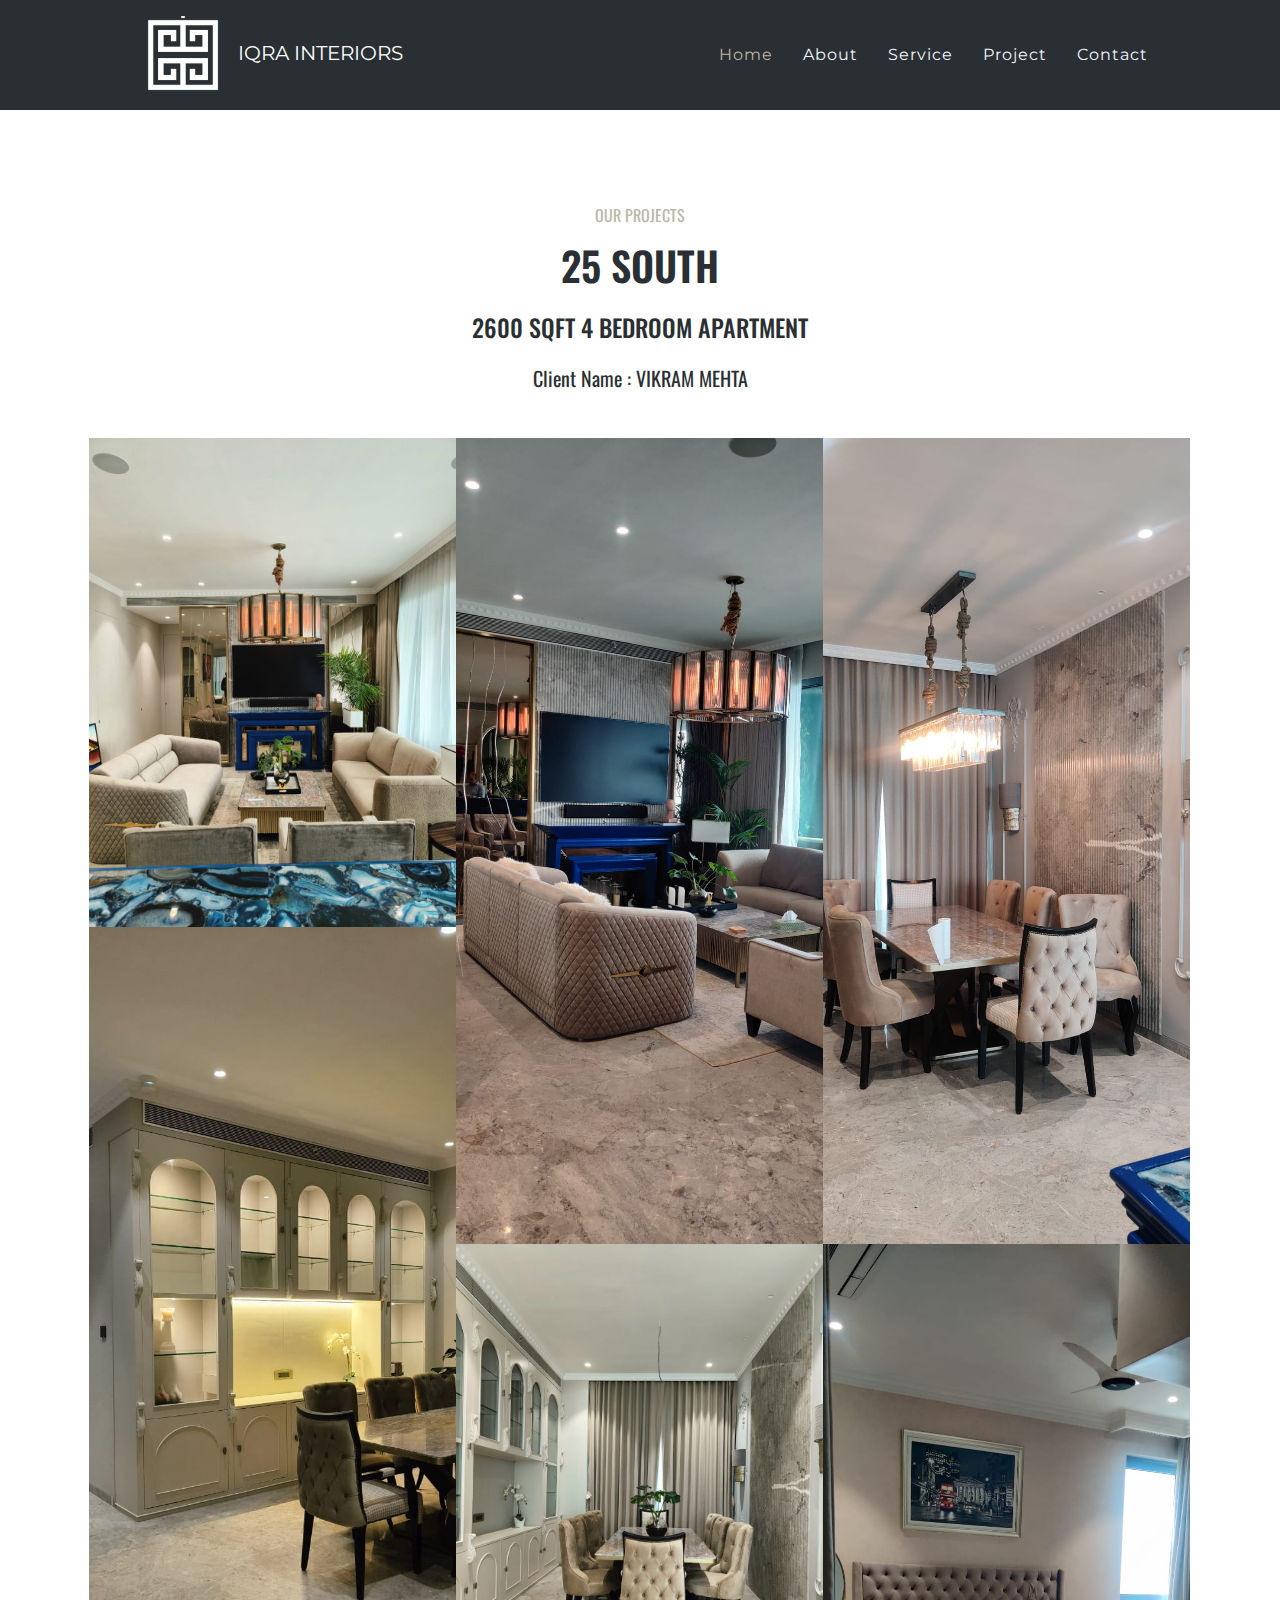
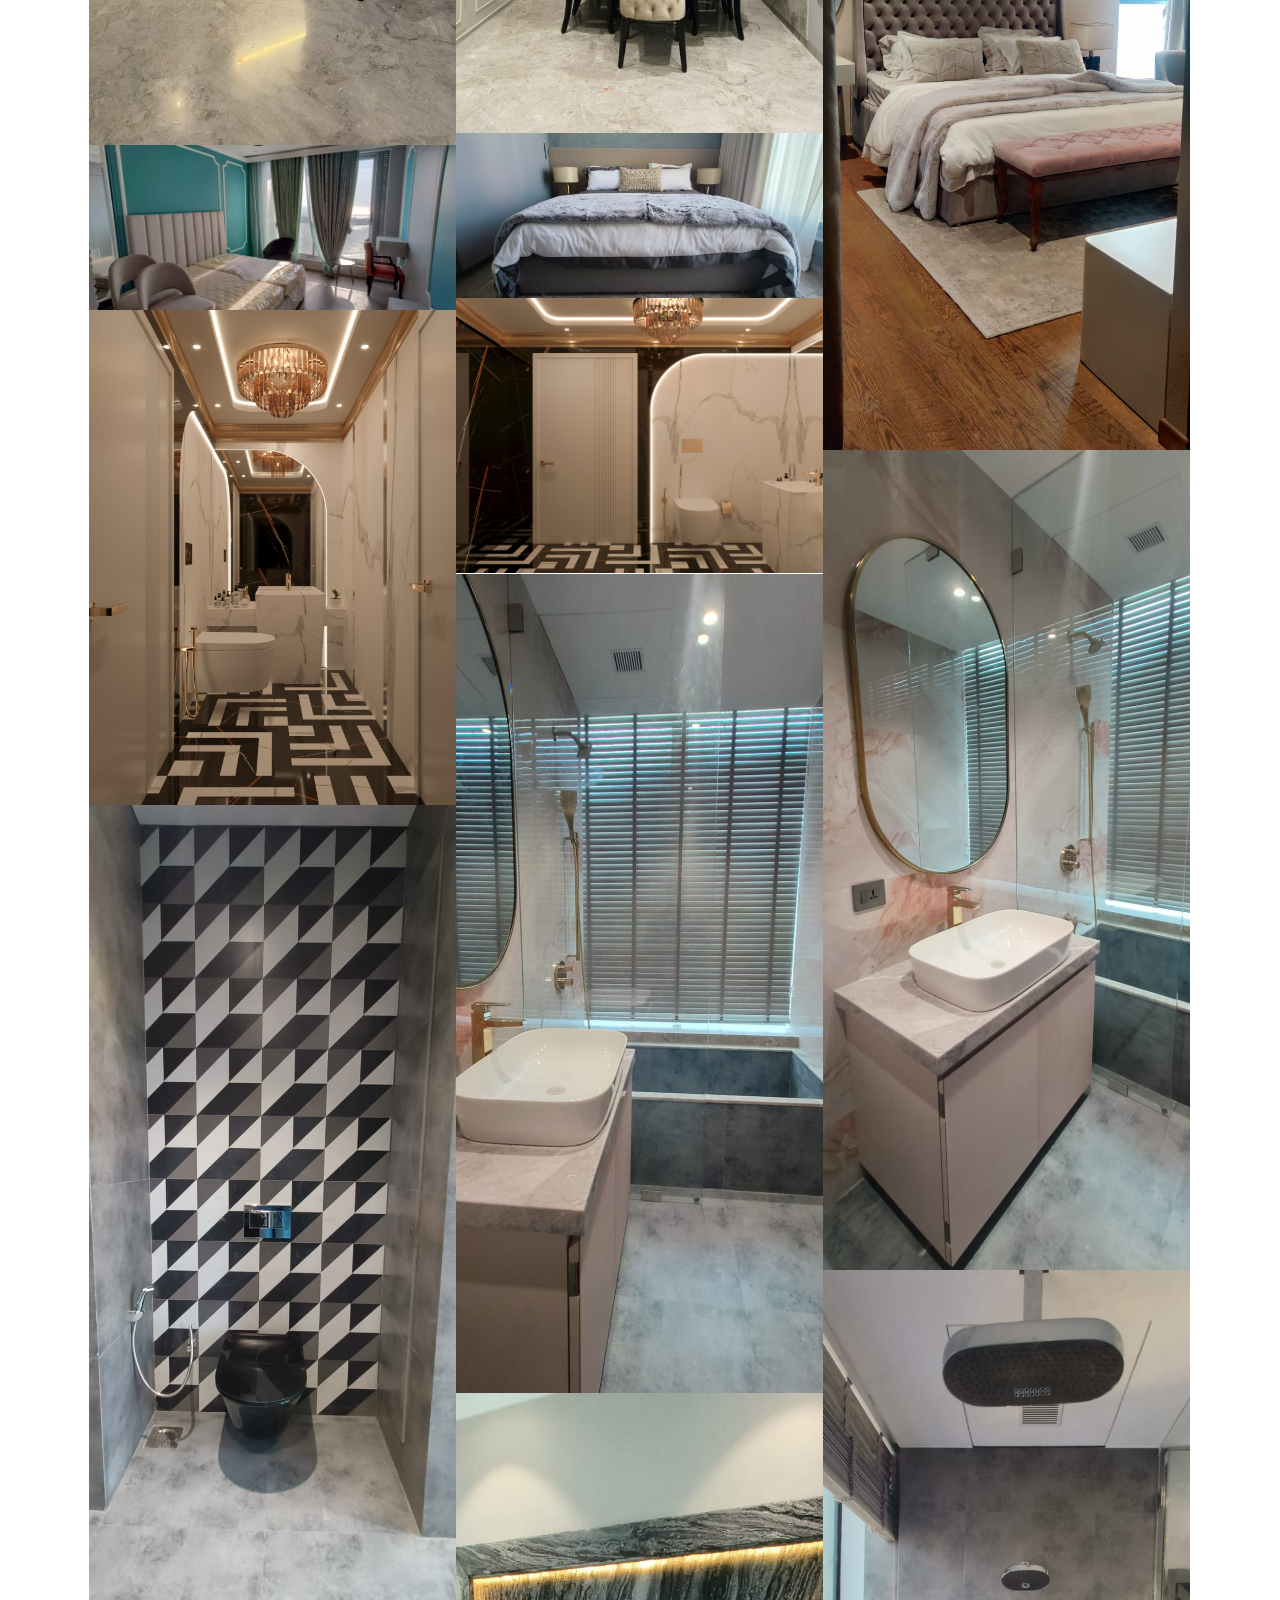
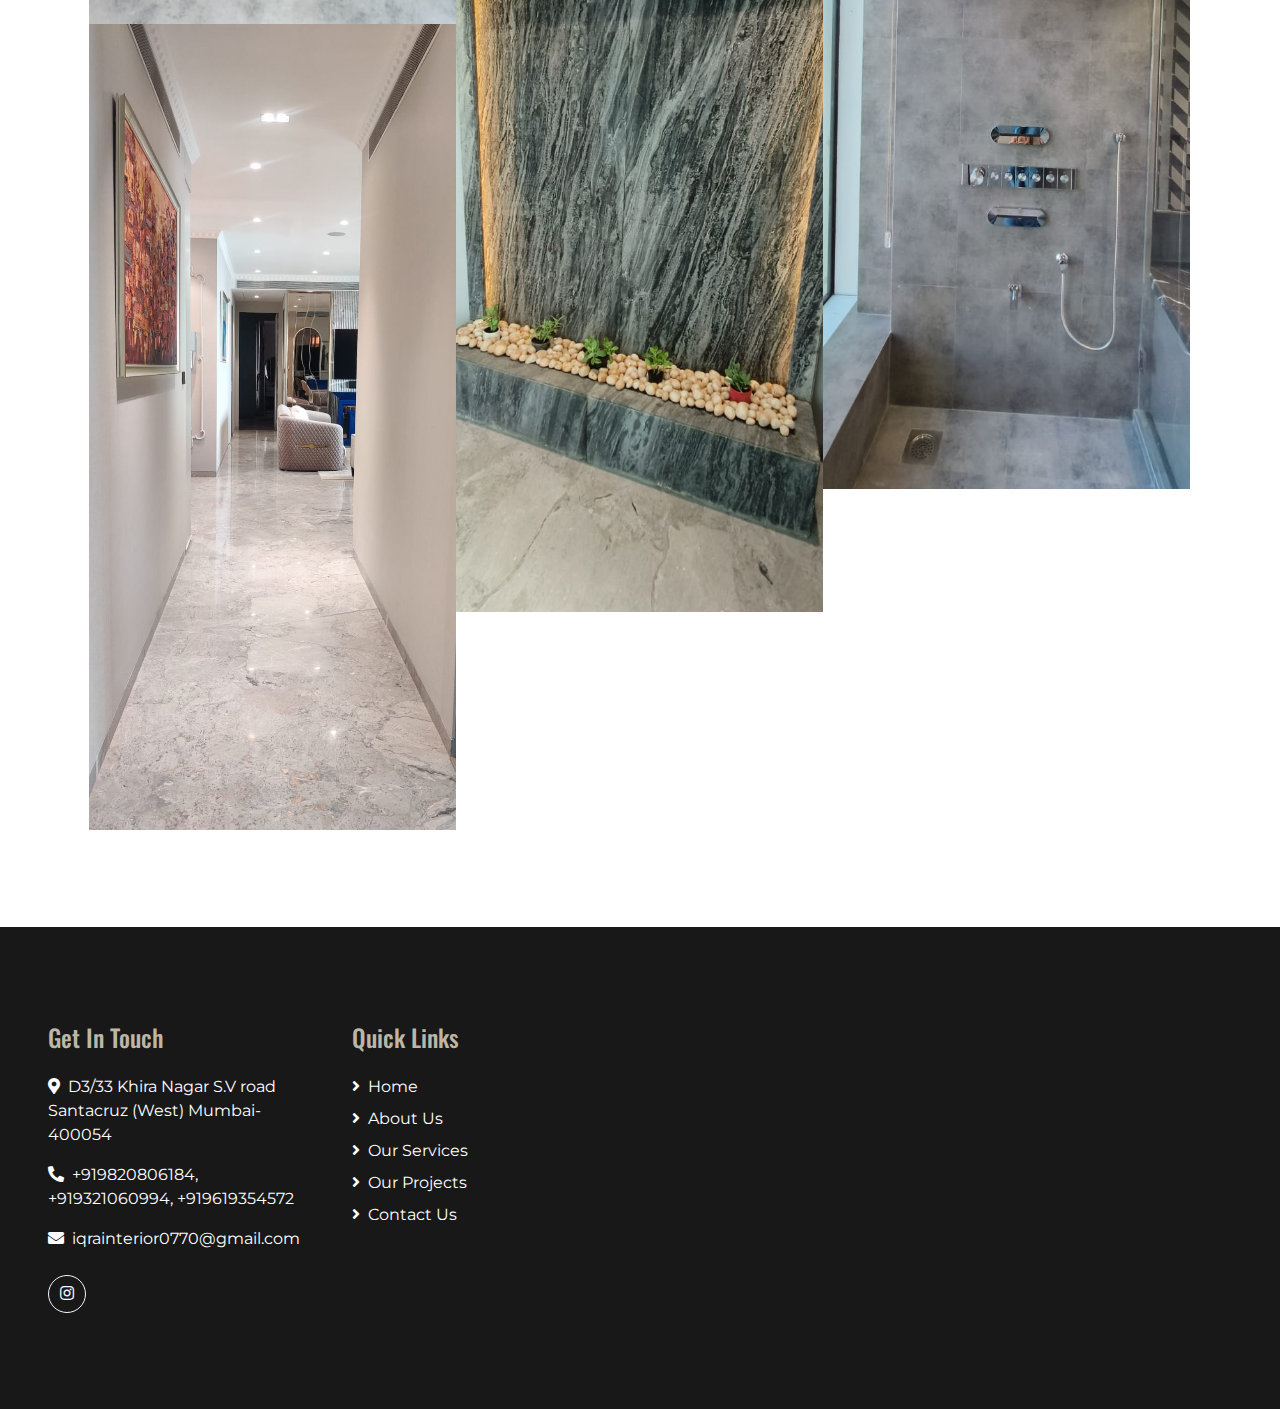
==== commit 27c9c02e: "changes" ====
--- a/25-south.html
+++ b/25-south.html
@@ -5,8 +5,8 @@
     <meta charset="utf-8">
     <title>IQRA INTERIORS</title>
     <meta content="width=device-width, initial-scale=1.0" name="viewport">
-    <meta content="Free HTML Templates" name="keywords">
-    <meta content="Free HTML Templates" name="description">
+    <!-- <meta content="Free HTML Templates" name="keywords">
+    <meta content="Free HTML Templates" name="description"> -->
 
     <!-- Favicon -->
     <link href="img/logo2.png" rel="icon">
